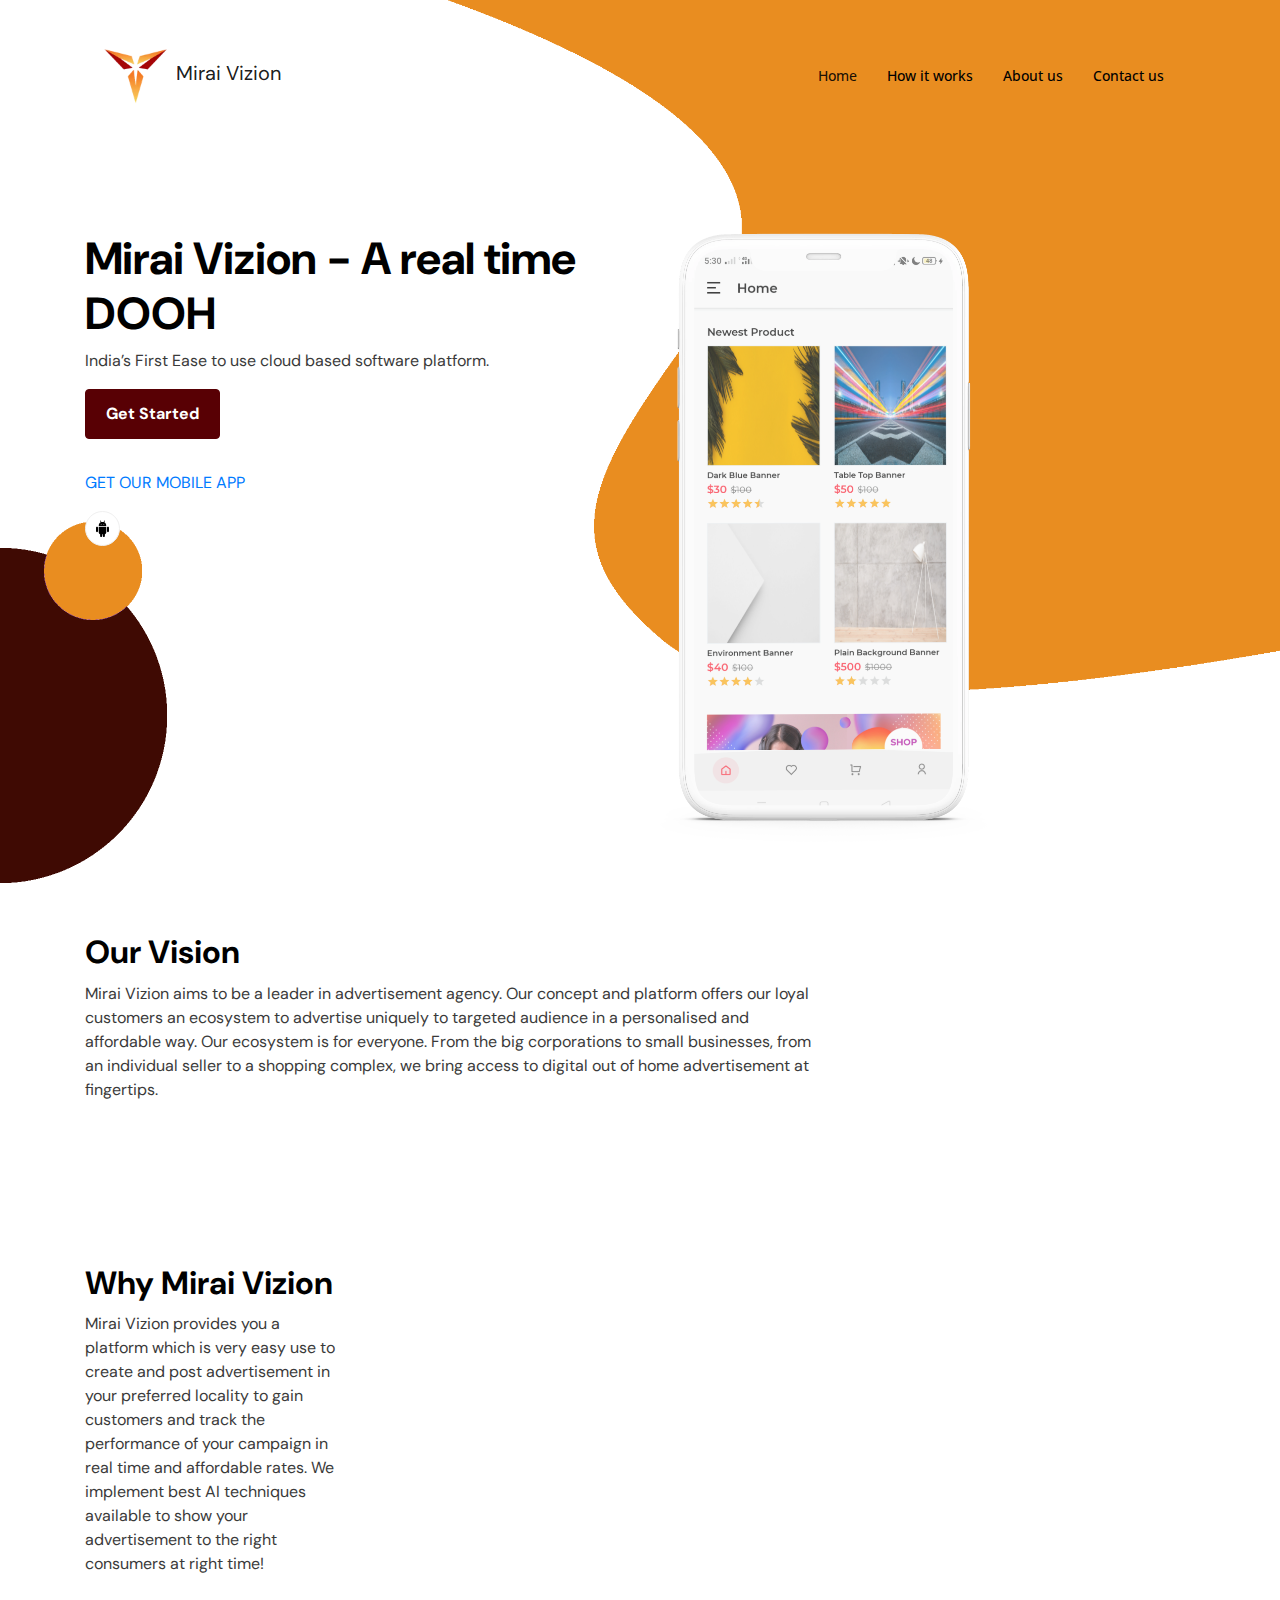
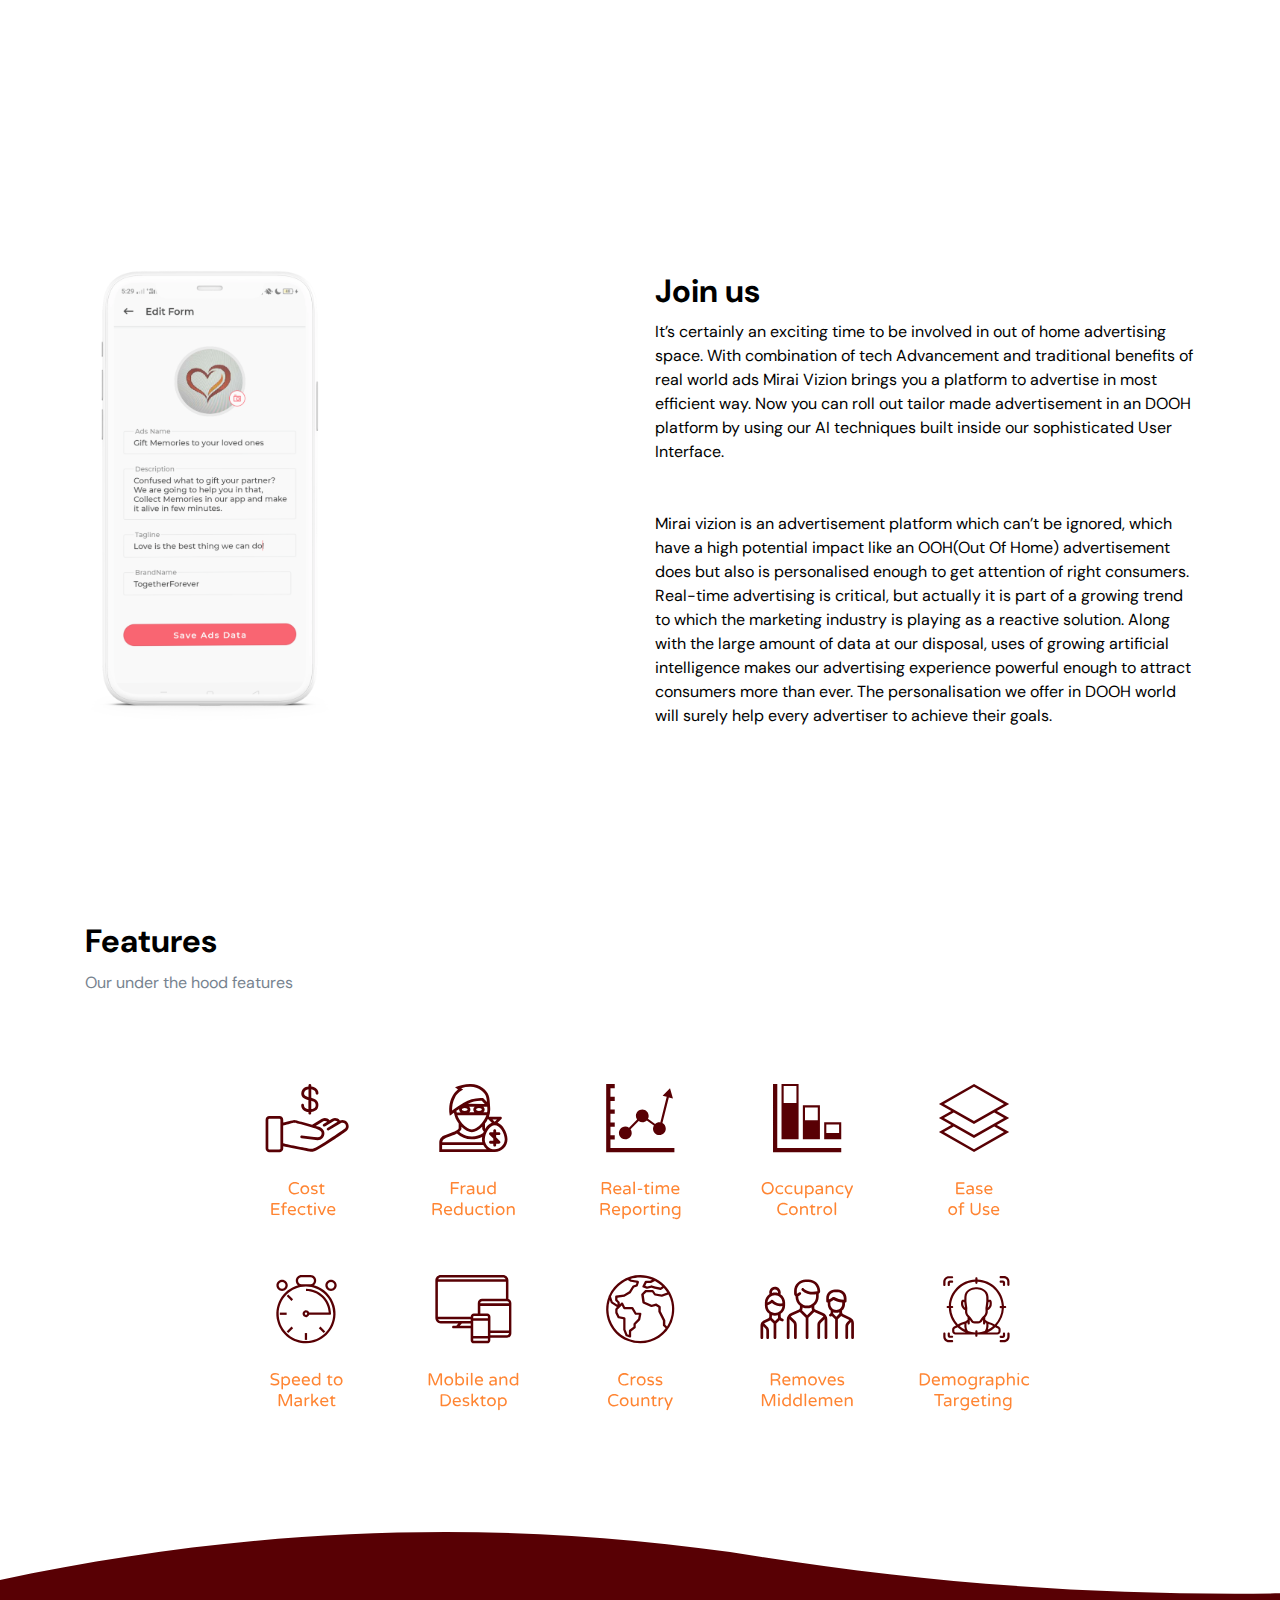
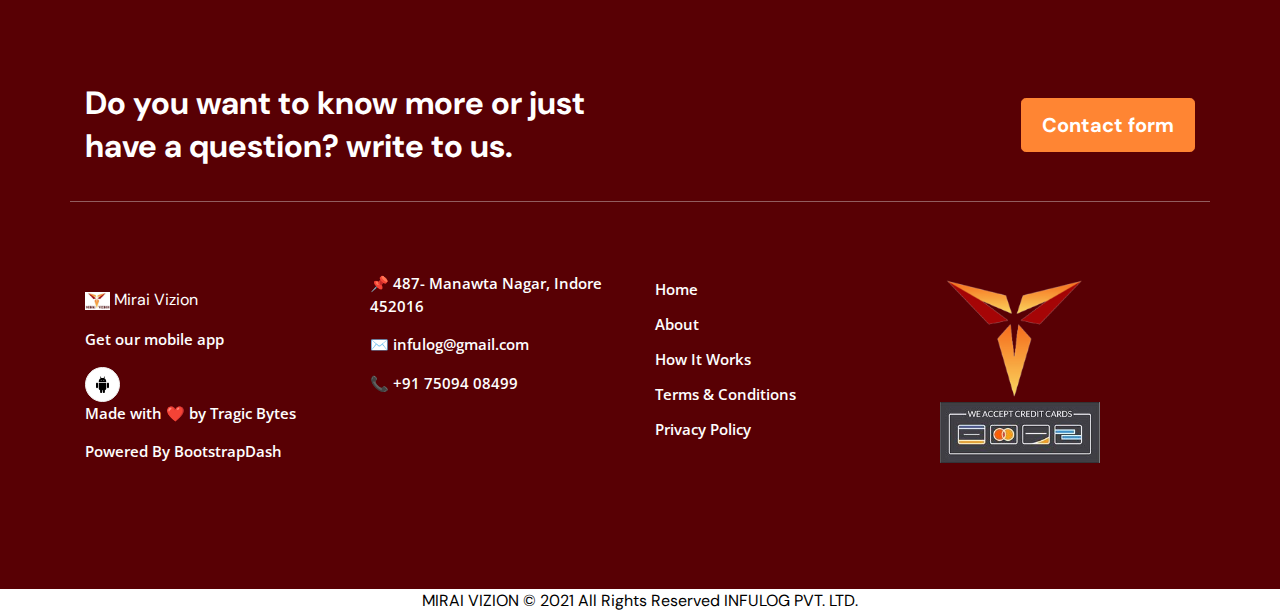
==== index.html @ 824f5f69 "Completed" ====
<!DOCTYPE html>
<html lang="en">

<head>
    <meta charset="UTF-8">
    <meta name="viewport" content="width=device-width, initial-scale=1.0">
    <meta http-equiv="X-UA-Compatible" content="ie=edge">
    <title>Mirai Vizion | Home</title>
    <link rel="stylesheet" href="assets/vendors/fontawesome-free/css/all.min.css">
    <link rel="stylesheet" href="assets/css/style.css">
</head>

<body>
    <header class="foi-header landing-header">
        <div class="container">
            <nav class="navbar navbar-expand-lg navbar-light foi-navbar">
                <a class="navbar-brand" href="index.html">
                    <img src="./assets/images/footer_logo.webp" alt="MV" width="70px" height="auto"> 
                    <span style="font-size: 3 9876uio0987654320px;">  Mirai Vizion</span> 
                </a>
                <button class="navbar-toggler d-lg-none" type="button" data-toggle="collapse" data-target="#collapsibleNavId" aria-controls="collapsibleNavId" aria-expanded="false" aria-label="Toggle navigation">
                    <span class="navbar-toggler-icon"></span>
                </button>
                <div class="collapse navbar-collapse" id="collapsibleNavId">
                    <ul class="navbar-nav mr-auto mt-2 mt-lg-0">
                    </ul>
                    <ul class="navbar-nav mt-2 mt-lg-0">
                        <li class="nav-item active">
                            <a class="nav-link" href="index.html">Home <span class="sr-only">(current)</span></a>
                        </li>
                        <li class="nav-item">
                            <a class="nav-link" href="getting-started.html">How it works</a>
                        </li>
                        <li class="nav-item">
                            <a class="nav-link" href="about.html">About us</a>
                        </li>
                        <li class="nav-item">
                            <a class="nav-link" href="contact.html">Contact us</a>
                        </li>
                    </ul>
                </div>
            </nav>
            <div class="header-content">
                <div class="row">
                    <div class="col-md-6">
                        <h1>Mirai Vizion - A real time DOOH</h1>
                        <p class="text-dark">India’s First Ease to use cloud based software platform.</p>
                        <a href="./getting-started.html"><button class="btn btn-primary mb-4">Get Started</button></a>
                        <div class="my-2">
                            <p class="header-app-download-title"><a href="https://play.google.com/store/apps/details?id=nightowl.developers.midi" target="_blank">GET OUR MOBILE APP</a></p>
                        </div>
                        <div>
                            <!-- <button class="btn btn-app-download mr-2"><img src="assets/images/ios.svg" alt="App store"></button> -->
                            <a href="https://play.google.com/store/apps/details?id=nightowl.developers.midi" target="_blank">
                                <button class="btn btn-app-download"><img src="assets/images/android.svg" alt="play store"></button></a>
                        </div>
                    </div>
                    <div class="col-md-6">
                        <img src="assets/images/smartmockups1.png" alt="app" width="338px" height="auto" class="img-fluid">
                    </div>
                </div>
            </div>
        </div>
    </header>
    <section class="py-5 mb-5">
        <div class="container">
            <div class="row">
                <div class="col-lg-8 mb-8 mb-lg-0">
                    <h2 class="section-title">Our Vision</h2>
                    <p class="text-dark">Mirai Vizion aims to be a leader in advertisement agency. Our concept and platform offers our loyal customers an ecosystem to advertise uniquely to targeted audience in a personalised and affordable way. Our ecosystem is for everyone.
                        From the big corporations to small businesses, from an individual seller to a shopping complex, we bring access to digital out of home advertisement at fingertips.</p>
                </div>

            </div>
        </div>
    </section>
    <section class="py-5 mb-5">
        <div class="container">
            <div class="row">
                <div class="col-lg-3 col-md-3 col-sm-12">
                    <h2 class="section-title">Why Mirai Vizion</h2>
                    <p class="text-dark">Mirai Vizion provides you a platform which is very easy use to create and post advertisement in your preferred locality to gain customers and track the performance of your campaign in real time and affordable rates. We implement best
                        AI techniques available to show your advertisement to the right consumers at right time!</p>
                </div>
                <div class="col-lg-9 col-md-9 col-sm-12">
                    <div class="embed-responsive embed-responsive-16by9">
                        <iframe class="embed-responsive-item" src="https://www.youtube.com/embed/y2KISzwVLr8" title="Mirai Vizion" frameborder="0" allow="accelerometer; autoplay; clipboard-write; encrypted-media; gyroscope; picture-in-picture" allowfullscreen></iframe>
                    </div>
                </div>
            </div>
        </div>
    </section>
    <section class="py-5 mb-5">
        <div class="container">
            <div class="row">
                <div class="col-md-6 mb-5 mb-md-0">
                    <img src="assets/images/smartmockups4.png" alt="special offers" class="img-fluid" width="250px">
                </div>
                <div class="col-md-6">
                    <h2 class="section-title">Join us</h2>
                    <p class="mb-5">It’s certainly an exciting time to be involved in out of home advertising space. With combination of tech Advancement and traditional benefits of real world ads Mirai Vizion brings you a platform to advertise in most efficient way.
                        Now you can roll out tailor made advertisement in an DOOH platform by using our AI techniques built inside our sophisticated User Interface.
                    </p>
                    <p class="mb-5">Mirai vizion is an advertisement platform which can’t be ignored, which have a high potential impact like an OOH(Out Of Home) advertisement does but also is personalised enough to get attention of right consumers. Real-time advertising
                        is critical, but actually it is part of a growing trend to which the marketing industry is playing as a reactive solution. Along with the large amount of data at our disposal, uses of growing artificial intelligence makes our advertising
                        experience powerful enough to attract consumers more than ever. The personalisation we offer in DOOH world will surely help every advertiser to achieve their goals.
                    </p>
                  
                </div>
            </div>

        </div>
    </section>
    <section class="py-5 mb-5">
        <div class="container">
            <h2>Features</h2>
            <p class="text-muted mb-5">Our under the hood features</p>
            <div class="row">
                <div class="col" style="cursor: pointer">
                    <a href="./features.html">
                        <img src="./assets/images/features.svg" alt="MV">
                    </a>
                </div>
            </div>
        </div>
    </section>
  
    
    <footer class="foi-footer text-white">
        <div class="container">
            <div class="row footer-content">
                <div class="col-xl-6 col-lg-7 col-md-8">
                    <h2 class="mb-0">Do you want to know more or just have a question? write to us.</h2>
                </div>
                <div class="col-md-4 col-lg-5 col-xl-6 py-3 py-md-0 d-md-flex align-items-center justify-content-end">
                    <a href="contact.html" class="btn btn-danger btn-lg">Contact form</a>
                </div>
            </div>
            <div class="row footer-widget-area">
                <div class="col-md-3">
                    <div class="py-3">
                        <img src="assets/images/logo.webp" alt="MV" width="25px" height="auto"> Mirai Vizion
                    </div>
                    <p class="font-os font-weight-semibold mb3">Get our mobile app</p>
                    <div>
                        <!-- <button class="btn btn-app-download mr-2"><img src="assets/images/ios.svg" alt="App store"></button> -->
                        <a href="https://play.google.com/store/apps/details?id=nightowl.developers.midi">
                            <button class="btn btn-app-download"><img src="assets/images/android.svg" alt="play store"></button></a>
                    </div>

                    <p>Made with ❤️ by <a href="https://api.whatsapp.com/send?phone=7667653247" target="_blank" rel="noopener noreferrer" class="text-reset">Tragic Bytes</a></p>

                    <p>Powered By <a href="https://www.bootstrapdash.com" target="_blank" rel="noopener noreferrer" class="text-reset">BootstrapDash</a></p>
                </div>
                <div class="col-md-3 mt-3 mt-md-0">
                    <p> 📌 487- Manawta Nagar, Indore 452016</p>
                    <p> ✉️ infulog@gmail.com</p>
                    <p> 📞 +91 75094 08499</p>
                </div>
                <div class="col-md-3 mt-3 mt-md-0">
                    <nav>
                        <ul class="nav flex-column">
                            <li class="nav-item">
                                <a href="index.html" class="nav-link">Home</a>
                            </li>
                            <li class="nav-item">
                                <a href="about.html" class="nav-link">About</a>
                            </li>
                            <li class="nav-item">
                                <a href="getting-started.html" class="nav-link">How It Works</a>
                            </li>
                            <!-- <li class="nav-item">
                                <a href="#!" class="nav-link">Careers <span class="badge badge-pill badge-secondary ml-3">Hiring</span></a>
                            </li> -->
                            <li class="nav-item">
                                <a href="privacy-policy.html" class="nav-link">Terms & Conditions</a>
                            </li>
                            <li class="nav-item">
                                <a href="privacy-policy.html" class="nav-link">Privacy Policy</a>
                            </li>
                        </ul>
                    </nav>
                </div>
                <div class="col-md-3 mt-3 mt-md-0">
                    <div>
                        <img src="assets/images/footer_logo.png" alt="MV" width="150px" height="auto">
                    </div>
                    <div>
                        <img src="assets/images/footer_cards.jpeg" alt="MV" width="160px" height="auto">
                    </div>
                </div>
            </div>

        </div>
    </footer>
    <div class="container">
        <div class="row copyright" style="bottom: 0;">
            <div class="col-12 text-center">MIRAI VIZION © 2021 All Rights Reserved INFULOG PVT. LTD.</div>
        </div>
    </div>
    <script src="assets/vendors/jquery/jquery.min.js"></script>
    <script src="assets/vendors/popper.js/popper.min.js"></script>
    <script src="assets/vendors/bootstrap/dist/js/bootstrap.min.js"></script>
</body>

</html>

</html>
---- assets/css/style.css ----
@import url("https://fonts.googleapis.com/css?family=Open+Sans:400,600,700&display=swap");
@import url("https://fonts.googleapis.com/css?family=DM+Sans:400,700&display=swap");
@import url("https://fonts.googleapis.com/css?family=Rubik&display=swap");

/*!
 * Bootstrap v4.4.1 (https://getbootstrap.com/)
 * Copyright 2011-2019 The Bootstrap Authors
 * Copyright 2011-2019 Twitter, Inc.
 * Licensed under MIT (https://github.com/twbs/bootstrap/blob/master/LICENSE)
 */

:root {
    --blue: #007bff;
    --indigo: #6610f2;
    --purple: #6f42c1;
    --pink: #e83e8c;
    --red: #dc3545;
    --orange: #fd7e14;
    --yellow: #ffc107;
    --green: #28a745;
    --teal: #20c997;
    --cyan: #17a2b8;
    --white: #ffffff;
    --gray: #989898;
    --gray-dark: #343a40;
    --primary: #580004;
    --secondary: #ff8533;
    --success: #34ad80;
    --info: #0684fe;
    --warning: #f7b731;
    --danger: #ff8533;
    --light: #f8f9fa;
    --dark: #3a3a3a;
    --breakpoint-xs: 0;
    --breakpoint-sm: 576px;
    --breakpoint-md: 768px;
    --breakpoint-lg: 992px;
    --breakpoint-xl: 1200px;
    --font-family-sans-serif: -apple-system, BlinkMacSystemFont, "Segoe UI", Roboto, "Helvetica Neue", Arial, "Noto Sans", sans-serif, "Apple Color Emoji", "Segoe UI Emoji", "Segoe UI Symbol", "Noto Color Emoji";
    --font-family-monospace: SFMono-Regular, Menlo, Monaco, Consolas, "Liberation Mono", "Courier New", monospace;
}

*,
*::before,
*::after {
    box-sizing: border-box;
}

html {
    font-family: sans-serif;
    line-height: 1.15;
    -webkit-text-size-adjust: 100%;
    -webkit-tap-highlight-color: rgba(0, 0, 0, 0);
}

article,
aside,
figcaption,
figure,
footer,
header,
hgroup,
main,
nav,
section {
    display: block;
}

body {
    margin: 0;
    font-family: "DM Sans";
    font-size: 1rem;
    font-weight: 400;
    line-height: 1.5;
    color: #000000;
    text-align: left;
    background-color: #ffffff;
}

[tabindex="-1"]:focus:not(:focus-visible) {
    outline: 0 !important;
}

hr {
    box-sizing: content-box;
    height: 0;
    overflow: visible;
}

h1,
h2,
h3,
h4,
h5,
h6 {
    margin-top: 0;
    margin-bottom: 0.5rem;
}

p {
    margin-top: 0;
    margin-bottom: 1rem;
}

abbr[title],
abbr[data-original-title] {
    text-decoration: underline;
    -webkit-text-decoration: underline dotted;
    text-decoration: underline dotted;
    cursor: help;
    border-bottom: 0;
    -webkit-text-decoration-skip-ink: none;
    text-decoration-skip-ink: none;
}

address {
    margin-bottom: 1rem;
    font-style: normal;
    line-height: inherit;
}

ol,
ul,
dl {
    margin-top: 0;
    margin-bottom: 1rem;
}

ol ol,
ul ul,
ol ul,
ul ol {
    margin-bottom: 0;
}

dt {
    font-weight: 700;
}

dd {
    margin-bottom: .5rem;
    margin-left: 0;
}

blockquote {
    margin: 0 0 1rem;
}

b,
strong {
    font-weight: bolder;
}

small {
    font-size: 80%;
}

sub,
sup {
    position: relative;
    font-size: 75%;
    line-height: 0;
    vertical-align: baseline;
}

sub {
    bottom: -.25em;
}

sup {
    top: -.5em;
}

a {
    color: #007bff;
    text-decoration: none;
    background-color: transparent;
}

a:hover {
    color: #0056b3;
    text-decoration: underline;
}

a:not([href]) {
    color: inherit;
    text-decoration: none;
}

a:not([href]):hover {
    color: inherit;
    text-decoration: none;
}

pre,
code,
kbd,
samp {
    font-family: SFMono-Regular, Menlo, Monaco, Consolas, "Liberation Mono", "Courier New", monospace;
    font-size: 1em;
}

pre {
    margin-top: 0;
    margin-bottom: 1rem;
    overflow: auto;
}

figure {
    margin: 0 0 1rem;
}

img {
    vertical-align: middle;
    border-style: none;
}

svg {
    overflow: hidden;
    vertical-align: middle;
}

table {
    border-collapse: collapse;
}

caption {
    padding-top: 0.75rem;
    padding-bottom: 0.75rem;
    color: #6c757d;
    text-align: left;
    caption-side: bottom;
}

th {
    text-align: inherit;
}

label {
    display: inline-block;
    margin-bottom: 0.5rem;
}

button {
    border-radius: 0;
}

button:focus {
    outline: 1px dotted;
    outline: 5px auto -webkit-focus-ring-color;
}

input,
button,
select,
optgroup,
textarea {
    margin: 0;
    font-family: inherit;
    font-size: inherit;
    line-height: inherit;
}

button,
input {
    overflow: visible;
}

button,
select {
    text-transform: none;
}

select {
    word-wrap: normal;
}

button,
[type="button"],
[type="reset"],
[type="submit"] {
    -webkit-appearance: button;
}

button:not(:disabled),
[type="button"]:not(:disabled),
[type="reset"]:not(:disabled),
[type="submit"]:not(:disabled) {
    cursor: pointer;
}

button::-moz-focus-inner,
[type="button"]::-moz-focus-inner,
[type="reset"]::-moz-focus-inner,
[type="submit"]::-moz-focus-inner {
    padding: 0;
    border-style: none;
}

input[type="radio"],
input[type="checkbox"] {
    box-sizing: border-box;
    padding: 0;
}

input[type="date"],
input[type="time"],
input[type="datetime-local"],
input[type="month"] {
    -webkit-appearance: listbox;
}

textarea {
    overflow: auto;
    resize: vertical;
}

fieldset {
    min-width: 0;
    padding: 0;
    margin: 0;
    border: 0;
}

legend {
    display: block;
    width: 100%;
    max-width: 100%;
    padding: 0;
    margin-bottom: .5rem;
    font-size: 1.5rem;
    line-height: inherit;
    color: inherit;
    white-space: normal;
}

progress {
    vertical-align: baseline;
}

[type="number"]::-webkit-inner-spin-button,
[type="number"]::-webkit-outer-spin-button {
    height: auto;
}

[type="search"] {
    outline-offset: -2px;
    -webkit-appearance: none;
}

[type="search"]::-webkit-search-decoration {
    -webkit-appearance: none;
}

::-webkit-file-upload-button {
    font: inherit;
    -webkit-appearance: button;
}

output {
    display: inline-block;
}

summary {
    display: list-item;
    cursor: pointer;
}

template {
    display: none;
}

[hidden] {
    display: none !important;
}

h1,
h2,
h3,
h4,
h5,
h6,
.h1,
.h2,
.h3,
.h4,
.h5,
.h6 {
    margin-bottom: 0.5rem;
    font-weight: 700;
    line-height: 1.5;
}

h1,
.h1 {
    font-size: 2.5rem;
}

h2,
.h2 {
    font-size: 2rem;
}

h3,
.h3 {
    font-size: 1.75rem;
}

h4,
.h4 {
    font-size: 1.5rem;
}

h5,
.h5 {
    font-size: 1.25rem;
}

h6,
.h6 {
    font-size: 1rem;
}

.lead {
    font-size: 1.25rem;
    font-weight: 300;
}

.display-1 {
    font-size: 6rem;
    font-weight: 300;
    line-height: 1.2;
}

.display-2 {
    font-size: 5.5rem;
    font-weight: 300;
    line-height: 1.2;
}

.display-3 {
    font-size: 4.5rem;
    font-weight: 300;
    line-height: 1.2;
}

.display-4 {
    font-size: 3.5rem;
    font-weight: 300;
    line-height: 1.2;
}

hr {
    margin-top: 1rem;
    margin-bottom: 1rem;
    border: 0;
    border-top: 1px solid rgba(0, 0, 0, 0.1);
}

small,
.small {
    font-size: 80%;
    font-weight: 400;
}

mark,
.mark {
    padding: 0.2em;
    background-color: #fcf8e3;
}

.list-unstyled {
    padding-left: 0;
    list-style: none;
}

.list-inline {
    padding-left: 0;
    list-style: none;
}

.list-inline-item {
    display: inline-block;
}

.list-inline-item:not(:last-child) {
    margin-right: 0.5rem;
}

.initialism {
    font-size: 90%;
    text-transform: uppercase;
}

.blockquote {
    margin-bottom: 1rem;
    font-size: 1.25rem;
}

.blockquote-footer {
    display: block;
    font-size: 80%;
    color: #6c757d;
}

.blockquote-footer::before {
    content: "\2014\00A0";
}

.img-fluid {
    max-width: 100%;
    height: auto;
}

.img-thumbnail {
    padding: 0.25rem;
    background-color: #fff;
    border: 1px solid #dee2e6;
    border-radius: 0.25rem;
    max-width: 100%;
    height: auto;
}

.figure {
    display: inline-block;
}

.figure-img {
    margin-bottom: 0.5rem;
    line-height: 1;
}

.figure-caption {
    font-size: 90%;
    color: #6c757d;
}

code {
    font-size: 87.5%;
    color: #e83e8c;
    word-wrap: break-word;
}

a>code {
    color: inherit;
}

kbd {
    padding: 0.2rem 0.4rem;
    font-size: 87.5%;
    color: #fff;
    background-color: #212529;
    border-radius: 0.2rem;
}

kbd kbd {
    padding: 0;
    font-size: 100%;
    font-weight: 700;
}

pre {
    display: block;
    font-size: 87.5%;
    color: #212529;
}

pre code {
    font-size: inherit;
    color: inherit;
    word-break: normal;
}

.pre-scrollable {
    max-height: 340px;
    overflow-y: scroll;
}

.container {
    width: 100%;
    padding-right: 15px;
    padding-left: 15px;
    margin-right: auto;
    margin-left: auto;
}

@media (min-width: 576px) {
    .container {
        max-width: 540px;
    }
}

@media (min-width: 768px) {
    .container {
        max-width: 720px;
    }
}

@media (min-width: 992px) {
    .container {
        max-width: 960px;
    }
}

@media (min-width: 1200px) {
    .container {
        max-width: 1140px;
    }
}

.container-fluid,
.container-sm,
.container-md,
.container-lg,
.container-xl {
    width: 100%;
    padding-right: 15px;
    padding-left: 15px;
    margin-right: auto;
    margin-left: auto;
}

@media (min-width: 576px) {
    .container,
    .container-sm {
        max-width: 540px;
    }
}

@media (min-width: 768px) {
    .container,
    .container-sm,
    .container-md {
        max-width: 720px;
    }
}

@media (min-width: 992px) {
    .container,
    .container-sm,
    .container-md,
    .container-lg {
        max-width: 960px;
    }
}

@media (min-width: 1200px) {
    .container,
    .container-sm,
    .container-md,
    .container-lg,
    .container-xl {
        max-width: 1140px;
    }
}

.row {
    display: flex;
    flex-wrap: wrap;
    margin-right: -15px;
    margin-left: -15px;
}

.no-gutters {
    margin-right: 0;
    margin-left: 0;
}

.no-gutters>.col,
.no-gutters>[class*="col-"] {
    padding-right: 0;
    padding-left: 0;
}

.col-1,
.col-2,
.col-3,
.col-4,
.col-5,
.col-6,
.col-7,
.col-8,
.col-9,
.col-10,
.col-11,
.col-12,
.col,
.col-auto,
.col-sm-1,
.col-sm-2,
.col-sm-3,
.col-sm-4,
.col-sm-5,
.col-sm-6,
.col-sm-7,
.col-sm-8,
.col-sm-9,
.col-sm-10,
.col-sm-11,
.col-sm-12,
.col-sm,
.col-sm-auto,
.col-md-1,
.col-md-2,
.col-md-3,
.col-md-4,
.col-md-5,
.col-md-6,
.col-md-7,
.col-md-8,
.col-md-9,
.col-md-10,
.col-md-11,
.col-md-12,
.col-md,
.col-md-auto,
.col-lg-1,
.col-lg-2,
.col-lg-3,
.col-lg-4,
.col-lg-5,
.col-lg-6,
.col-lg-7,
.col-lg-8,
.col-lg-9,
.col-lg-10,
.col-lg-11,
.col-lg-12,
.col-lg,
.col-lg-auto,
.col-xl-1,
.col-xl-2,
.col-xl-3,
.col-xl-4,
.col-xl-5,
.col-xl-6,
.col-xl-7,
.col-xl-8,
.col-xl-9,
.col-xl-10,
.col-xl-11,
.col-xl-12,
.col-xl,
.col-xl-auto {
    position: relative;
    width: 100%;
    padding-right: 15px;
    padding-left: 15px;
}

.col {
    flex-basis: 0;
    flex-grow: 1;
    max-width: 100%;
}

.row-cols-1>* {
    flex: 0 0 100%;
    max-width: 100%;
}

.row-cols-2>* {
    flex: 0 0 50%;
    max-width: 50%;
}

.row-cols-3>* {
    flex: 0 0 33.33333%;
    max-width: 33.33333%;
}

.row-cols-4>* {
    flex: 0 0 25%;
    max-width: 25%;
}

.row-cols-5>* {
    flex: 0 0 20%;
    max-width: 20%;
}

.row-cols-6>* {
    flex: 0 0 16.66667%;
    max-width: 16.66667%;
}

.col-auto {
    flex: 0 0 auto;
    width: auto;
    max-width: 100%;
}

.col-1 {
    flex: 0 0 8.33333%;
    max-width: 8.33333%;
}

.col-2 {
    flex: 0 0 16.66667%;
    max-width: 16.66667%;
}

.col-3 {
    flex: 0 0 25%;
    max-width: 25%;
}

.col-4 {
    flex: 0 0 33.33333%;
    max-width: 33.33333%;
}

.col-5 {
    flex: 0 0 41.66667%;
    max-width: 41.66667%;
}

.col-6 {
    flex: 0 0 50%;
    max-width: 50%;
}

.col-7 {
    flex: 0 0 58.33333%;
    max-width: 58.33333%;
}

.col-8 {
    flex: 0 0 66.66667%;
    max-width: 66.66667%;
}

.col-9 {
    flex: 0 0 75%;
    max-width: 75%;
}

.col-10 {
    flex: 0 0 83.33333%;
    max-width: 83.33333%;
}

.col-11 {
    flex: 0 0 91.66667%;
    max-width: 91.66667%;
}

.col-12 {
    flex: 0 0 100%;
    max-width: 100%;
}

.order-first {
    order: -1;
}

.order-last {
    order: 13;
}

.order-0 {
    order: 0;
}

.order-1 {
    order: 1;
}

.order-2 {
    order: 2;
}

.order-3 {
    order: 3;
}

.order-4 {
    order: 4;
}

.order-5 {
    order: 5;
}

.order-6 {
    order: 6;
}

.order-7 {
    order: 7;
}

.order-8 {
    order: 8;
}

.order-9 {
    order: 9;
}

.order-10 {
    order: 10;
}

.order-11 {
    order: 11;
}

.order-12 {
    order: 12;
}

.offset-1 {
    margin-left: 8.33333%;
}

.offset-2 {
    margin-left: 16.66667%;
}

.offset-3 {
    margin-left: 25%;
}

.offset-4 {
    margin-left: 33.33333%;
}

.offset-5 {
    margin-left: 41.66667%;
}

.offset-6 {
    margin-left: 50%;
}

.offset-7 {
    margin-left: 58.33333%;
}

.offset-8 {
    margin-left: 66.66667%;
}

.offset-9 {
    margin-left: 75%;
}

.offset-10 {
    margin-left: 83.33333%;
}

.offset-11 {
    margin-left: 91.66667%;
}

@media (min-width: 576px) {
    .col-sm {
        flex-basis: 0;
        flex-grow: 1;
        max-width: 100%;
    }
    .row-cols-sm-1>* {
        flex: 0 0 100%;
        max-width: 100%;
    }
    .row-cols-sm-2>* {
        flex: 0 0 50%;
        max-width: 50%;
    }
    .row-cols-sm-3>* {
        flex: 0 0 33.33333%;
        max-width: 33.33333%;
    }
    .row-cols-sm-4>* {
        flex: 0 0 25%;
        max-width: 25%;
    }
    .row-cols-sm-5>* {
        flex: 0 0 20%;
        max-width: 20%;
    }
    .row-cols-sm-6>* {
        flex: 0 0 16.66667%;
        max-width: 16.66667%;
    }
    .col-sm-auto {
        flex: 0 0 auto;
        width: auto;
        max-width: 100%;
    }
    .col-sm-1 {
        flex: 0 0 8.33333%;
        max-width: 8.33333%;
    }
    .col-sm-2 {
        flex: 0 0 16.66667%;
        max-width: 16.66667%;
    }
    .col-sm-3 {
        flex: 0 0 25%;
        max-width: 25%;
    }
    .col-sm-4 {
        flex: 0 0 33.33333%;
        max-width: 33.33333%;
    }
    .col-sm-5 {
        flex: 0 0 41.66667%;
        max-width: 41.66667%;
    }
    .col-sm-6 {
        flex: 0 0 50%;
        max-width: 50%;
    }
    .col-sm-7 {
        flex: 0 0 58.33333%;
        max-width: 58.33333%;
    }
    .col-sm-8 {
        flex: 0 0 66.66667%;
        max-width: 66.66667%;
    }
    .col-sm-9 {
        flex: 0 0 75%;
        max-width: 75%;
    }
    .col-sm-10 {
        flex: 0 0 83.33333%;
        max-width: 83.33333%;
    }
    .col-sm-11 {
        flex: 0 0 91.66667%;
        max-width: 91.66667%;
    }
    .col-sm-12 {
        flex: 0 0 100%;
        max-width: 100%;
    }
    .order-sm-first {
        order: -1;
    }
    .order-sm-last {
        order: 13;
    }
    .order-sm-0 {
        order: 0;
    }
    .order-sm-1 {
        order: 1;
    }
    .order-sm-2 {
        order: 2;
    }
    .order-sm-3 {
        order: 3;
    }
    .order-sm-4 {
        order: 4;
    }
    .order-sm-5 {
        order: 5;
    }
    .order-sm-6 {
        order: 6;
    }
    .order-sm-7 {
        order: 7;
    }
    .order-sm-8 {
        order: 8;
    }
    .order-sm-9 {
        order: 9;
    }
    .order-sm-10 {
        order: 10;
    }
    .order-sm-11 {
        order: 11;
    }
    .order-sm-12 {
        order: 12;
    }
    .offset-sm-0 {
        margin-left: 0;
    }
    .offset-sm-1 {
        margin-left: 8.33333%;
    }
    .offset-sm-2 {
        margin-left: 16.66667%;
    }
    .offset-sm-3 {
        margin-left: 25%;
    }
    .offset-sm-4 {
        margin-left: 33.33333%;
    }
    .offset-sm-5 {
        margin-left: 41.66667%;
    }
    .offset-sm-6 {
        margin-left: 50%;
    }
    .offset-sm-7 {
        margin-left: 58.33333%;
    }
    .offset-sm-8 {
        margin-left: 66.66667%;
    }
    .offset-sm-9 {
        margin-left: 75%;
    }
    .offset-sm-10 {
        margin-left: 83.33333%;
    }
    .offset-sm-11 {
        margin-left: 91.66667%;
    }
}

@media (min-width: 768px) {
    .col-md {
        flex-basis: 0;
        flex-grow: 1;
        max-width: 100%;
    }
    .row-cols-md-1>* {
        flex: 0 0 100%;
        max-width: 100%;
    }
    .row-cols-md-2>* {
        flex: 0 0 50%;
        max-width: 50%;
    }
    .row-cols-md-3>* {
        flex: 0 0 33.33333%;
        max-width: 33.33333%;
    }
    .row-cols-md-4>* {
        flex: 0 0 25%;
        max-width: 25%;
    }
    .row-cols-md-5>* {
        flex: 0 0 20%;
        max-width: 20%;
    }
    .row-cols-md-6>* {
        flex: 0 0 16.66667%;
        max-width: 16.66667%;
    }
    .col-md-auto {
        flex: 0 0 auto;
        width: auto;
        max-width: 100%;
    }
    .col-md-1 {
        flex: 0 0 8.33333%;
        max-width: 8.33333%;
    }
    .col-md-2 {
        flex: 0 0 16.66667%;
        max-width: 16.66667%;
    }
    .col-md-3 {
        flex: 0 0 25%;
        max-width: 25%;
    }
    .col-md-4 {
        flex: 0 0 33.33333%;
        max-width: 33.33333%;
    }
    .col-md-5 {
        flex: 0 0 41.66667%;
        max-width: 41.66667%;
    }
    .col-md-6 {
        flex: 0 0 50%;
        max-width: 50%;
    }
    .col-md-7 {
        flex: 0 0 58.33333%;
        max-width: 58.33333%;
    }
    .col-md-8 {
        flex: 0 0 66.66667%;
        max-width: 66.66667%;
    }
    .col-md-9 {
        flex: 0 0 75%;
        max-width: 75%;
    }
    .col-md-10 {
        flex: 0 0 83.33333%;
        max-width: 83.33333%;
    }
    .col-md-11 {
        flex: 0 0 91.66667%;
        max-width: 91.66667%;
    }
    .col-md-12 {
        flex: 0 0 100%;
        max-width: 100%;
    }
    .order-md-first {
        order: -1;
    }
    .order-md-last {
        order: 13;
    }
    .order-md-0 {
        order: 0;
    }
    .order-md-1 {
        order: 1;
    }
    .order-md-2 {
        order: 2;
    }
    .order-md-3 {
        order: 3;
    }
    .order-md-4 {
        order: 4;
    }
    .order-md-5 {
        order: 5;
    }
    .order-md-6 {
        order: 6;
    }
    .order-md-7 {
        order: 7;
    }
    .order-md-8 {
        order: 8;
    }
    .order-md-9 {
        order: 9;
    }
    .order-md-10 {
        order: 10;
    }
    .order-md-11 {
        order: 11;
    }
    .order-md-12 {
        order: 12;
    }
    .offset-md-0 {
        margin-left: 0;
    }
    .offset-md-1 {
        margin-left: 8.33333%;
    }
    .offset-md-2 {
        margin-left: 16.66667%;
    }
    .offset-md-3 {
        margin-left: 25%;
    }
    .offset-md-4 {
        margin-left: 33.33333%;
    }
    .offset-md-5 {
        margin-left: 41.66667%;
    }
    .offset-md-6 {
        margin-left: 50%;
    }
    .offset-md-7 {
        margin-left: 58.33333%;
    }
    .offset-md-8 {
        margin-left: 66.66667%;
    }
    .offset-md-9 {
        margin-left: 75%;
    }
    .offset-md-10 {
        margin-left: 83.33333%;
    }
    .offset-md-11 {
        margin-left: 91.66667%;
    }
}

@media (min-width: 992px) {
    .col-lg {
        flex-basis: 0;
        flex-grow: 1;
        max-width: 100%;
    }
    .row-cols-lg-1>* {
        flex: 0 0 100%;
        max-width: 100%;
    }
    .row-cols-lg-2>* {
        flex: 0 0 50%;
        max-width: 50%;
    }
    .row-cols-lg-3>* {
        flex: 0 0 33.33333%;
        max-width: 33.33333%;
    }
    .row-cols-lg-4>* {
        flex: 0 0 25%;
        max-width: 25%;
    }
    .row-cols-lg-5>* {
        flex: 0 0 20%;
        max-width: 20%;
    }
    .row-cols-lg-6>* {
        flex: 0 0 16.66667%;
        max-width: 16.66667%;
    }
    .col-lg-auto {
        flex: 0 0 auto;
        width: auto;
        max-width: 100%;
    }
    .col-lg-1 {
        flex: 0 0 8.33333%;
        max-width: 8.33333%;
    }
    .col-lg-2 {
        flex: 0 0 16.66667%;
        max-width: 16.66667%;
    }
    .col-lg-3 {
        flex: 0 0 25%;
        max-width: 25%;
    }
    .col-lg-4 {
        flex: 0 0 33.33333%;
        max-width: 33.33333%;
    }
    .col-lg-5 {
        flex: 0 0 41.66667%;
        max-width: 41.66667%;
    }
    .col-lg-6 {
        flex: 0 0 50%;
        max-width: 50%;
    }
    .col-lg-7 {
        flex: 0 0 58.33333%;
        max-width: 58.33333%;
    }
    .col-lg-8 {
        flex: 0 0 66.66667%;
        max-width: 66.66667%;
    }
    .col-lg-9 {
        flex: 0 0 75%;
        max-width: 75%;
    }
    .col-lg-10 {
        flex: 0 0 83.33333%;
        max-width: 83.33333%;
    }
    .col-lg-11 {
        flex: 0 0 91.66667%;
        max-width: 91.66667%;
    }
    .col-lg-12 {
        flex: 0 0 100%;
        max-width: 100%;
    }
    .order-lg-first {
        order: -1;
    }
    .order-lg-last {
        order: 13;
    }
    .order-lg-0 {
        order: 0;
    }
    .order-lg-1 {
        order: 1;
    }
    .order-lg-2 {
        order: 2;
    }
    .order-lg-3 {
        order: 3;
    }
    .order-lg-4 {
        order: 4;
    }
    .order-lg-5 {
        order: 5;
    }
    .order-lg-6 {
        order: 6;
    }
    .order-lg-7 {
        order: 7;
    }
    .order-lg-8 {
        order: 8;
    }
    .order-lg-9 {
        order: 9;
    }
    .order-lg-10 {
        order: 10;
    }
    .order-lg-11 {
        order: 11;
    }
    .order-lg-12 {
        order: 12;
    }
    .offset-lg-0 {
        margin-left: 0;
    }
    .offset-lg-1 {
        margin-left: 8.33333%;
    }
    .offset-lg-2 {
        margin-left: 16.66667%;
    }
    .offset-lg-3 {
        margin-left: 25%;
    }
    .offset-lg-4 {
        margin-left: 33.33333%;
    }
    .offset-lg-5 {
        margin-left: 41.66667%;
    }
    .offset-lg-6 {
        margin-left: 50%;
    }
    .offset-lg-7 {
        margin-left: 58.33333%;
    }
    .offset-lg-8 {
        margin-left: 66.66667%;
    }
    .offset-lg-9 {
        margin-left: 75%;
    }
    .offset-lg-10 {
        margin-left: 83.33333%;
    }
    .offset-lg-11 {
        margin-left: 91.66667%;
    }
}

@media (min-width: 1200px) {
    .col-xl {
        flex-basis: 0;
        flex-grow: 1;
        max-width: 100%;
    }
    .row-cols-xl-1>* {
        flex: 0 0 100%;
        max-width: 100%;
    }
    .row-cols-xl-2>* {
        flex: 0 0 50%;
        max-width: 50%;
    }
    .row-cols-xl-3>* {
        flex: 0 0 33.33333%;
        max-width: 33.33333%;
    }
    .row-cols-xl-4>* {
        flex: 0 0 25%;
        max-width: 25%;
    }
    .row-cols-xl-5>* {
        flex: 0 0 20%;
        max-width: 20%;
    }
    .row-cols-xl-6>* {
        flex: 0 0 16.66667%;
        max-width: 16.66667%;
    }
    .col-xl-auto {
        flex: 0 0 auto;
        width: auto;
        max-width: 100%;
    }
    .col-xl-1 {
        flex: 0 0 8.33333%;
        max-width: 8.33333%;
    }
    .col-xl-2 {
        flex: 0 0 16.66667%;
        max-width: 16.66667%;
    }
    .col-xl-3 {
        flex: 0 0 25%;
        max-width: 25%;
    }
    .col-xl-4 {
        flex: 0 0 33.33333%;
        max-width: 33.33333%;
    }
    .col-xl-5 {
        flex: 0 0 41.66667%;
        max-width: 41.66667%;
    }
    .col-xl-6 {
        flex: 0 0 50%;
        max-width: 50%;
    }
    .col-xl-7 {
        flex: 0 0 58.33333%;
        max-width: 58.33333%;
    }
    .col-xl-8 {
        flex: 0 0 66.66667%;
        max-width: 66.66667%;
    }
    .col-xl-9 {
        flex: 0 0 75%;
        max-width: 75%;
    }
    .col-xl-10 {
        flex: 0 0 83.33333%;
        max-width: 83.33333%;
    }
    .col-xl-11 {
        flex: 0 0 91.66667%;
        max-width: 91.66667%;
    }
    .col-xl-12 {
        flex: 0 0 100%;
        max-width: 100%;
    }
    .order-xl-first {
        order: -1;
    }
    .order-xl-last {
        order: 13;
    }
    .order-xl-0 {
        order: 0;
    }
    .order-xl-1 {
        order: 1;
    }
    .order-xl-2 {
        order: 2;
    }
    .order-xl-3 {
        order: 3;
    }
    .order-xl-4 {
        order: 4;
    }
    .order-xl-5 {
        order: 5;
    }
    .order-xl-6 {
        order: 6;
    }
    .order-xl-7 {
        order: 7;
    }
    .order-xl-8 {
        order: 8;
    }
    .order-xl-9 {
        order: 9;
    }
    .order-xl-10 {
        order: 10;
    }
    .order-xl-11 {
        order: 11;
    }
    .order-xl-12 {
        order: 12;
    }
    .offset-xl-0 {
        margin-left: 0;
    }
    .offset-xl-1 {
        margin-left: 8.33333%;
    }
    .offset-xl-2 {
        margin-left: 16.66667%;
    }
    .offset-xl-3 {
        margin-left: 25%;
    }
    .offset-xl-4 {
        margin-left: 33.33333%;
    }
    .offset-xl-5 {
        margin-left: 41.66667%;
    }
    .offset-xl-6 {
        margin-left: 50%;
    }
    .offset-xl-7 {
        margin-left: 58.33333%;
    }
    .offset-xl-8 {
        margin-left: 66.66667%;
    }
    .offset-xl-9 {
        margin-left: 75%;
    }
    .offset-xl-10 {
        margin-left: 83.33333%;
    }
    .offset-xl-11 {
        margin-left: 91.66667%;
    }
}

.table {
    width: 100%;
    margin-bottom: 1rem;
    color: #212529;
}

.table th,
.table td {
    padding: 0.75rem;
    vertical-align: top;
    border-top: 1px solid #dee2e6;
}

.table thead th {
    vertical-align: bottom;
    border-bottom: 2px solid #dee2e6;
}

.table tbody+tbody {
    border-top: 2px solid #dee2e6;
}

.table-sm th,
.table-sm td {
    padding: 0.3rem;
}

.table-bordered {
    border: 1px solid #dee2e6;
}

.table-bordered th,
.table-bordered td {
    border: 1px solid #dee2e6;
}

.table-bordered thead th,
.table-bordered thead td {
    border-bottom-width: 2px;
}

.table-borderless th,
.table-borderless td,
.table-borderless thead th,
.table-borderless tbody+tbody {
    border: 0;
}

.table-striped tbody tr:nth-of-type(odd) {
    background-color: rgba(0, 0, 0, 0.05);
}

.table-hover tbody tr:hover {
    color: #212529;
    background-color: rgba(0, 0, 0, 0.075);
}

.table-primary,
.table-primary>th,
.table-primary>td {
    background-color: #d3b9e7;
}

.table-primary th,
.table-primary td,
.table-primary thead th,
.table-primary tbody+tbody {
    border-color: #ad7ed2;
}

.table-hover .table-primary:hover {
    background-color: #c7a6e0;
}

.table-hover .table-primary:hover>td,
.table-hover .table-primary:hover>th {
    background-color: #c7a6e0;
}

.table-secondary,
.table-secondary>th,
.table-secondary>td {
    background-color: #fcfcfd;
}

.table-secondary th,
.table-secondary td,
.table-secondary thead th,
.table-secondary tbody+tbody {
    border-color: #fafafb;
}

.table-hover .table-secondary:hover {
    background-color: #ededf3;
}

.table-hover .table-secondary:hover>td,
.table-hover .table-secondary:hover>th {
    background-color: #ededf3;
}

.table-success,
.table-success>th,
.table-success>td {
    background-color: #c6e8db;
}

.table-success th,
.table-success td,
.table-success thead th,
.table-success tbody+tbody {
    border-color: #95d4bd;
}

.table-hover .table-success:hover {
    background-color: #b4e1d0;
}

.table-hover .table-success:hover>td,
.table-hover .table-success:hover>th {
    background-color: #b4e1d0;
}

.table-info,
.table-info>th,
.table-info>td {
    background-color: #b9ddff;
}

.table-info th,
.table-info td,
.table-info thead th,
.table-info tbody+tbody {
    border-color: #7ebffe;
}

.table-hover .table-info:hover {
    background-color: #a0d1ff;
}

.table-hover .table-info:hover>td,
.table-hover .table-info:hover>th {
    background-color: #a0d1ff;
}

.table-warning,
.table-warning>th,
.table-warning>td {
    background-color: #fdebc5;
}

.table-warning th,
.table-warning td,
.table-warning thead th,
.table-warning tbody+tbody {
    border-color: #fbda94;
}

.table-hover .table-warning:hover {
    background-color: #fce3ac;
}

.table-hover .table-warning:hover>td,
.table-hover .table-warning:hover>th {
    background-color: #fce3ac;
}

.table-danger,
.table-danger>th,
.table-danger>td {
    background-color: #ffc9c9;
}

.table-danger th,
.table-danger td,
.table-danger thead th,
.table-danger tbody+tbody {
    border-color: #fe9b9b;
}

.table-hover .table-danger:hover {
    background-color: #ffb0b0;
}

.table-hover .table-danger:hover>td,
.table-hover .table-danger:hover>th {
    background-color: #ffb0b0;
}

.table-light,
.table-light>th,
.table-light>td {
    background-color: #fdfdfe;
}

.table-light th,
.table-light td,
.table-light thead th,
.table-light tbody+tbody {
    border-color: #fbfcfc;
}

.table-hover .table-light:hover {
    background-color: #ececf6;
}

.table-hover .table-light:hover>td,
.table-hover .table-light:hover>th {
    background-color: #ececf6;
}

.table-dark,
.table-dark>th,
.table-dark>td {
    background-color: #c8c8c8;
}

.table-dark th,
.table-dark td,
.table-dark thead th,
.table-dark tbody+tbody {
    border-color: #999999;
}

.table-hover .table-dark:hover {
    background-color: #bbbbbb;
}

.table-hover .table-dark:hover>td,
.table-hover .table-dark:hover>th {
    background-color: #bbbbbb;
}

.table-active,
.table-active>th,
.table-active>td {
    background-color: rgba(0, 0, 0, 0.075);
}

.table-hover .table-active:hover {
    background-color: rgba(0, 0, 0, 0.075);
}

.table-hover .table-active:hover>td,
.table-hover .table-active:hover>th {
    background-color: rgba(0, 0, 0, 0.075);
}

.table .thead-dark th {
    color: #fff;
    background-color: #343a40;
    border-color: #454d55;
}

.table .thead-light th {
    color: #495057;
    background-color: #e9ecef;
    border-color: #dee2e6;
}

.table-dark {
    color: #fff;
    background-color: #343a40;
}

.table-dark th,
.table-dark td,
.table-dark thead th {
    border-color: #454d55;
}

.table-dark.table-bordered {
    border: 0;
}

.table-dark.table-striped tbody tr:nth-of-type(odd) {
    background-color: rgba(255, 255, 255, 0.05);
}

.table-dark.table-hover tbody tr:hover {
    color: #fff;
    background-color: rgba(255, 255, 255, 0.075);
}

@media (max-width: 575.98px) {
    .table-responsive-sm {
        display: block;
        width: 100%;
        overflow-x: auto;
        -webkit-overflow-scrolling: touch;
    }
    .table-responsive-sm>.table-bordered {
        border: 0;
    }
}

@media (max-width: 767.98px) {
    .table-responsive-md {
        display: block;
        width: 100%;
        overflow-x: auto;
        -webkit-overflow-scrolling: touch;
    }
    .table-responsive-md>.table-bordered {
        border: 0;
    }
}

@media (max-width: 991.98px) {
    .table-responsive-lg {
        display: block;
        width: 100%;
        overflow-x: auto;
        -webkit-overflow-scrolling: touch;
    }
    .table-responsive-lg>.table-bordered {
        border: 0;
    }
}

@media (max-width: 1199.98px) {
    .table-responsive-xl {
        display: block;
        width: 100%;
        overflow-x: auto;
        -webkit-overflow-scrolling: touch;
    }
    .table-responsive-xl>.table-bordered {
        border: 0;
    }
}

.table-responsive {
    display: block;
    width: 100%;
    overflow-x: auto;
    -webkit-overflow-scrolling: touch;
}

.table-responsive>.table-bordered {
    border: 0;
}

.form-control {
    display: block;
    width: 100%;
    height: calc(1.33em + 2rem + 2px);
    padding: 1rem 1.062rem;
    font-size: 0.75rem;
    font-weight: 700;
    line-height: 1.33;
    color: #989898;
    background-color: #fff;
    background-clip: padding-box;
    border: 1px solid #d9dfe7;
    border-radius: 0.25rem;
    transition: border-color 0.15s ease-in-out, box-shadow 0.15s ease-in-out;
}

@media (prefers-reduced-motion: reduce) {
    .form-control {
        transition: none;
    }
}

.form-control::-ms-expand {
    background-color: transparent;
    border: 0;
}

.form-control:-moz-focusring {
    color: transparent;
    text-shadow: 0 0 0 #989898;
}

.form-control:focus {
    color: #495057;
    background-color: #fff;
    border-color: #80bdff;
    outline: 0;
    box-shadow: 0 0 0 0.2rem rgba(0, 123, 255, 0.25);
}

.form-control::-webkit-input-placeholder {
    color: #6c757d;
    opacity: 1;
}

.form-control::-moz-placeholder {
    color: #6c757d;
    opacity: 1;
}

.form-control:-ms-input-placeholder {
    color: #6c757d;
    opacity: 1;
}

.form-control::-ms-input-placeholder {
    color: #6c757d;
    opacity: 1;
}

.form-control::placeholder {
    color: #6c757d;
    opacity: 1;
}

.form-control:disabled,
.form-control[readonly] {
    background-color: #f1f1f1;
    opacity: 1;
}

select.form-control:focus::-ms-value {
    color: #989898;
    background-color: #fff;
}

.form-control-file,
.form-control-range {
    display: block;
    width: 100%;
}

.col-form-label {
    padding-top: calc(1rem + 1px);
    padding-bottom: calc(1rem + 1px);
    margin-bottom: 0;
    font-size: inherit;
    line-height: 1.33;
}

.col-form-label-lg {
    padding-top: calc(0.5rem + 1px);
    padding-bottom: calc(0.5rem + 1px);
    font-size: 1.25rem;
    line-height: 1.5;
}

.col-form-label-sm {
    padding-top: calc(0.25rem + 1px);
    padding-bottom: calc(0.25rem + 1px);
    font-size: 0.875rem;
    line-height: 1.5;
}

.form-control-plaintext {
    display: block;
    width: 100%;
    padding: 1rem 0;
    margin-bottom: 0;
    font-size: 0.75rem;
    line-height: 1.33;
    color: #212529;
    background-color: transparent;
    border: solid transparent;
    border-width: 1px 0;
}

.form-control-plaintext.form-control-sm,
.form-control-plaintext.form-control-lg {
    padding-right: 0;
    padding-left: 0;
}

.form-control-sm {
    height: calc(1.5em + 0.5rem + 2px);
    padding: 0.25rem 0.5rem;
    font-size: 0.875rem;
    line-height: 1.5;
    border-radius: 0.2rem;
}

.form-control-lg {
    height: calc(1.5em + 1rem + 2px);
    padding: 0.5rem 1rem;
    font-size: 1.25rem;
    line-height: 1.5;
    border-radius: 0.3rem;
}

select.form-control[size],
select.form-control[multiple] {
    height: auto;
}

textarea.form-control {
    height: auto;
}

.form-group {
    margin-bottom: 1rem;
}

.form-text {
    display: block;
    margin-top: 0.25rem;
}

.form-row {
    display: flex;
    flex-wrap: wrap;
    margin-right: -5px;
    margin-left: -5px;
}

.form-row>.col,
.form-row>[class*="col-"] {
    padding-right: 5px;
    padding-left: 5px;
}

.form-check {
    position: relative;
    display: block;
    padding-left: 1.25rem;
}

.form-check-input {
    position: absolute;
    margin-top: 0.3rem;
    margin-left: -1.25rem;
}

.form-check-input[disabled]~.form-check-label,
.form-check-input:disabled~.form-check-label {
    color: #77838f;
}

.form-check-label {
    margin-bottom: 0;
}

.form-check-inline {
    display: inline-flex;
    align-items: center;
    padding-left: 0;
    margin-right: 0.75rem;
}

.form-check-inline .form-check-input {
    position: static;
    margin-top: 0;
    margin-right: 0.3125rem;
    margin-left: 0;
}

.valid-feedback {
    display: none;
    width: 100%;
    margin-top: 0.25rem;
    font-size: 80%;
    color: #28a745;
}

.valid-tooltip {
    position: absolute;
    top: 100%;
    z-index: 5;
    display: none;
    max-width: 100%;
    padding: 0.25rem 0.5rem;
    margin-top: .1rem;
    font-size: 0.875rem;
    line-height: 1.5;
    color: #ffffff;
    background-color: rgba(40, 167, 69, 0.9);
    border-radius: 0.25rem;
}

.was-validated :valid~.valid-feedback,
.was-validated :valid~.valid-tooltip,
.is-valid~.valid-feedback,
.is-valid~.valid-tooltip {
    display: block;
}

.was-validated .form-control:valid,
.form-control.is-valid {
    border-color: #28a745;
    padding-right: calc(1.5em + 0.75rem);
    background-image: url("data:image/svg+xml,%3csvg xmlns='http://www.w3.org/2000/svg' width='8' height='8' viewBox='0 0 8 8'%3e%3cpath fill='%2328a745' d='M2.3 6.73L.6 4.53c-.4-1.04.46-1.4 1.1-.8l1.1 1.4 3.4-3.8c.6-.63 1.6-.27 1.2.7l-4 4.6c-.43.5-.8.4-1.1.1z'/%3e%3c/svg%3e");
    background-repeat: no-repeat;
    background-position: right calc(0.375em + 0.1875rem) center;
    background-size: calc(0.75em + 0.375rem) calc(0.75em + 0.375rem);
}

.was-validated .form-control:valid:focus,
.form-control.is-valid:focus {
    border-color: #28a745;
    box-shadow: 0 0 0 0.2rem rgba(40, 167, 69, 0.25);
}

.was-validated textarea.form-control:valid,
textarea.form-control.is-valid {
    padding-right: calc(1.5em + 0.75rem);
    background-position: top calc(0.375em + 0.1875rem) right calc(0.375em + 0.1875rem);
}

.was-validated .custom-select:valid,
.custom-select.is-valid {
    border-color: #28a745;
    padding-right: calc(0.75em + 2.3125rem);
    background: url("data:image/svg+xml,%3csvg xmlns='http://www.w3.org/2000/svg' width='4' height='5' viewBox='0 0 4 5'%3e%3cpath fill='%23343a40' d='M2 0L0 2h4zm0 5L0 3h4z'/%3e%3c/svg%3e") no-repeat right 0.75rem center/8px 10px, url("data:image/svg+xml,%3csvg xmlns='http://www.w3.org/2000/svg' width='8' height='8' viewBox='0 0 8 8'%3e%3cpath fill='%2328a745' d='M2.3 6.73L.6 4.53c-.4-1.04.46-1.4 1.1-.8l1.1 1.4 3.4-3.8c.6-.63 1.6-.27 1.2.7l-4 4.6c-.43.5-.8.4-1.1.1z'/%3e%3c/svg%3e") #fff no-repeat center right 1.75rem/calc(0.75em + 0.375rem) calc(0.75em + 0.375rem);
}

.was-validated .custom-select:valid:focus,
.custom-select.is-valid:focus {
    border-color: #28a745;
    box-shadow: 0 0 0 0.2rem rgba(40, 167, 69, 0.25);
}

.was-validated .form-check-input:valid~.form-check-label,
.form-check-input.is-valid~.form-check-label {
    color: #28a745;
}

.was-validated .form-check-input:valid~.valid-feedback,
.was-validated .form-check-input:valid~.valid-tooltip,
.form-check-input.is-valid~.valid-feedback,
.form-check-input.is-valid~.valid-tooltip {
    display: block;
}

.was-validated .custom-control-input:valid~.custom-control-label,
.custom-control-input.is-valid~.custom-control-label {
    color: #28a745;
}

.was-validated .custom-control-input:valid~.custom-control-label::before,
.custom-control-input.is-valid~.custom-control-label::before {
    border-color: #28a745;
}

.was-validated .custom-control-input:valid:checked~.custom-control-label::before,
.custom-control-input.is-valid:checked~.custom-control-label::before {
    border-color: #34ce57;
    background-color: #34ce57;
}

.was-validated .custom-control-input:valid:focus~.custom-control-label::before,
.custom-control-input.is-valid:focus~.custom-control-label::before {
    box-shadow: 0 0 0 0.2rem rgba(40, 167, 69, 0.25);
}

.was-validated .custom-control-input:valid:focus:not(:checked)~.custom-control-label::before,
.custom-control-input.is-valid:focus:not(:checked)~.custom-control-label::before {
    border-color: #28a745;
}

.was-validated .custom-file-input:valid~.custom-file-label,
.custom-file-input.is-valid~.custom-file-label {
    border-color: #28a745;
}

.was-validated .custom-file-input:valid:focus~.custom-file-label,
.custom-file-input.is-valid:focus~.custom-file-label {
    border-color: #28a745;
    box-shadow: 0 0 0 0.2rem rgba(40, 167, 69, 0.25);
}

.invalid-feedback {
    display: none;
    width: 100%;
    margin-top: 0.25rem;
    font-size: 80%;
    color: #dc3545;
}

.invalid-tooltip {
    position: absolute;
    top: 100%;
    z-index: 5;
    display: none;
    max-width: 100%;
    padding: 0.25rem 0.5rem;
    margin-top: .1rem;
    font-size: 0.875rem;
    line-height: 1.5;
    color: #ffffff;
    background-color: rgba(220, 53, 69, 0.9);
    border-radius: 0.25rem;
}

.was-validated :invalid~.invalid-feedback,
.was-validated :invalid~.invalid-tooltip,
.is-invalid~.invalid-feedback,
.is-invalid~.invalid-tooltip {
    display: block;
}

.was-validated .form-control:invalid,
.form-control.is-invalid {
    border-color: #dc3545;
    padding-right: calc(1.5em + 0.75rem);
    background-image: url("data:image/svg+xml,%3csvg xmlns='http://www.w3.org/2000/svg' width='12' height='12' fill='none' stroke='%23dc3545' viewBox='0 0 12 12'%3e%3ccircle cx='6' cy='6' r='4.5'/%3e%3cpath stroke-linejoin='round' d='M5.8 3.6h.4L6 6.5z'/%3e%3ccircle cx='6' cy='8.2' r='.6' fill='%23dc3545' stroke='none'/%3e%3c/svg%3e");
    background-repeat: no-repeat;
    background-position: right calc(0.375em + 0.1875rem) center;
    background-size: calc(0.75em + 0.375rem) calc(0.75em + 0.375rem);
}

.was-validated .form-control:invalid:focus,
.form-control.is-invalid:focus {
    border-color: #dc3545;
    box-shadow: 0 0 0 0.2rem rgba(220, 53, 69, 0.25);
}

.was-validated textarea.form-control:invalid,
textarea.form-control.is-invalid {
    padding-right: calc(1.5em + 0.75rem);
    background-position: top calc(0.375em + 0.1875rem) right calc(0.375em + 0.1875rem);
}

.was-validated .custom-select:invalid,
.custom-select.is-invalid {
    border-color: #dc3545;
    padding-right: calc(0.75em + 2.3125rem);
    background: url("data:image/svg+xml,%3csvg xmlns='http://www.w3.org/2000/svg' width='4' height='5' viewBox='0 0 4 5'%3e%3cpath fill='%23343a40' d='M2 0L0 2h4zm0 5L0 3h4z'/%3e%3c/svg%3e") no-repeat right 0.75rem center/8px 10px, url("data:image/svg+xml,%3csvg xmlns='http://www.w3.org/2000/svg' width='12' height='12' fill='none' stroke='%23dc3545' viewBox='0 0 12 12'%3e%3ccircle cx='6' cy='6' r='4.5'/%3e%3cpath stroke-linejoin='round' d='M5.8 3.6h.4L6 6.5z'/%3e%3ccircle cx='6' cy='8.2' r='.6' fill='%23dc3545' stroke='none'/%3e%3c/svg%3e") #fff no-repeat center right 1.75rem/calc(0.75em + 0.375rem) calc(0.75em + 0.375rem);
}

.was-validated .custom-select:invalid:focus,
.custom-select.is-invalid:focus {
    border-color: #dc3545;
    box-shadow: 0 0 0 0.2rem rgba(220, 53, 69, 0.25);
}

.was-validated .form-check-input:invalid~.form-check-label,
.form-check-input.is-invalid~.form-check-label {
    color: #dc3545;
}

.was-validated .form-check-input:invalid~.invalid-feedback,
.was-validated .form-check-input:invalid~.invalid-tooltip,
.form-check-input.is-invalid~.invalid-feedback,
.form-check-input.is-invalid~.invalid-tooltip {
    display: block;
}

.was-validated .custom-control-input:invalid~.custom-control-label,
.custom-control-input.is-invalid~.custom-control-label {
    color: #dc3545;
}

.was-validated .custom-control-input:invalid~.custom-control-label::before,
.custom-control-input.is-invalid~.custom-control-label::before {
    border-color: #dc3545;
}

.was-validated .custom-control-input:invalid:checked~.custom-control-label::before,
.custom-control-input.is-invalid:checked~.custom-control-label::before {
    border-color: #e4606d;
    background-color: #e4606d;
}

.was-validated .custom-control-input:invalid:focus~.custom-control-label::before,
.custom-control-input.is-invalid:focus~.custom-control-label::before {
    box-shadow: 0 0 0 0.2rem rgba(220, 53, 69, 0.25);
}

.was-validated .custom-control-input:invalid:focus:not(:checked)~.custom-control-label::before,
.custom-control-input.is-invalid:focus:not(:checked)~.custom-control-label::before {
    border-color: #dc3545;
}

.was-validated .custom-file-input:invalid~.custom-file-label,
.custom-file-input.is-invalid~.custom-file-label {
    border-color: #dc3545;
}

.was-validated .custom-file-input:invalid:focus~.custom-file-label,
.custom-file-input.is-invalid:focus~.custom-file-label {
    border-color: #dc3545;
    box-shadow: 0 0 0 0.2rem rgba(220, 53, 69, 0.25);
}

.form-inline {
    display: flex;
    flex-flow: row wrap;
    align-items: center;
}

.form-inline .form-check {
    width: 100%;
}

@media (min-width: 576px) {
    .form-inline label {
        display: flex;
        align-items: center;
        justify-content: center;
        margin-bottom: 0;
    }
    .form-inline .form-group {
        display: flex;
        flex: 0 0 auto;
        flex-flow: row wrap;
        align-items: center;
        margin-bottom: 0;
    }
    .form-inline .form-control {
        display: inline-block;
        width: auto;
        vertical-align: middle;
    }
    .form-inline .form-control-plaintext {
        display: inline-block;
    }
    .form-inline .input-group,
    .form-inline .custom-select {
        width: auto;
    }
    .form-inline .form-check {
        display: flex;
        align-items: center;
        justify-content: center;
        width: auto;
        padding-left: 0;
    }
    .form-inline .form-check-input {
        position: relative;
        flex-shrink: 0;
        margin-top: 0;
        margin-right: 0.25rem;
        margin-left: 0;
    }
    .form-inline .custom-control {
        align-items: center;
        justify-content: center;
    }
    .form-inline .custom-control-label {
        margin-bottom: 0;
    }
}

.btn {
    display: inline-block;
    font-weight: 400;
    color: #000000;
    text-align: center;
    vertical-align: middle;
    cursor: pointer;
    -webkit-user-select: none;
    -moz-user-select: none;
    -ms-user-select: none;
    user-select: none;
    background-color: transparent;
    border: 1px solid transparent;
    padding: 0.375rem 0.75rem;
    font-size: 1rem;
    line-height: 1.5;
    border-radius: 0.25rem;
    transition: color 0.15s ease-in-out, background-color 0.15s ease-in-out, border-color 0.15s ease-in-out, box-shadow 0.15s ease-in-out;
}

@media (prefers-reduced-motion: reduce) {
    .btn {
        transition: none;
    }
}

.btn:hover {
    color: #000000;
    text-decoration: none;
}

.btn:focus,
.btn.focus {
    outline: 0;
    box-shadow: 0 0 0 0.2rem rgba(0, 123, 255, 0.25);
}

.btn.disabled,
.btn:disabled {
    opacity: 0.65;
}

a.btn.disabled,
fieldset:disabled a.btn {
    pointer-events: none;
}

.btn-primary {
    color: #ffffff;
    background-color: #580004;
    border-color: #580004;
}

.btn-primary:hover {
    color: #ffffff;
    background-color: #4c0583;
    border-color: #450477;
}

.btn-primary:focus,
.btn-primary.focus {
    color: #ffffff;
    background-color: #4c0583;
    border-color: #450477;
    box-shadow: 0 0 0 0.2rem rgba(122, 43, 181, 0.5);
}

.btn-primary.disabled,
.btn-primary:disabled {
    color: #ffffff;
    background-color: #580004;
    border-color: #580004;
}

.btn-primary:not(:disabled):not(.disabled):active,
.btn-primary:not(:disabled):not(.disabled).active,
.show>.btn-primary.dropdown-toggle {
    color: #ffffff;
    background-color: #450477;
    border-color: #3e046a;
}

.btn-primary:not(:disabled):not(.disabled):active:focus,
.btn-primary:not(:disabled):not(.disabled).active:focus,
.show>.btn-primary.dropdown-toggle:focus {
    box-shadow: 0 0 0 0.2rem rgba(122, 43, 181, 0.5);
}

.btn-secondary {
    color: #000000;
    background-color: #f5f6f8;
    border-color: #f5f6f8;
}

.btn-secondary:hover {
    color: #000000;
    background-color: #dfe2e8;
    border-color: #d7dbe3;
}

.btn-secondary:focus,
.btn-secondary.focus {
    color: #000000;
    background-color: #dfe2e8;
    border-color: #d7dbe3;
    box-shadow: 0 0 0 0.2rem rgba(208, 209, 211, 0.5);
}

.btn-secondary.disabled,
.btn-secondary:disabled {
    color: #000000;
    background-color: #f5f6f8;
    border-color: #f5f6f8;
}

.btn-secondary:not(:disabled):not(.disabled):active,
.btn-secondary:not(:disabled):not(.disabled).active,
.show>.btn-secondary.dropdown-toggle {
    color: #000000;
    background-color: #d7dbe3;
    border-color: #d0d4de;
}

.btn-secondary:not(:disabled):not(.disabled):active:focus,
.btn-secondary:not(:disabled):not(.disabled).active:focus,
.show>.btn-secondary.dropdown-toggle:focus {
    box-shadow: 0 0 0 0.2rem rgba(208, 209, 211, 0.5);
}

.btn-success {
    color: #ffffff;
    background-color: #34ad80;
    border-color: #34ad80;
}

.btn-success:hover {
    color: #ffffff;
    background-color: #2b906a;
    border-color: #288663;
}

.btn-success:focus,
.btn-success.focus {
    color: #ffffff;
    background-color: #2b906a;
    border-color: #288663;
    box-shadow: 0 0 0 0.2rem rgba(82, 185, 147, 0.5);
}

.btn-success.disabled,
.btn-success:disabled {
    color: #ffffff;
    background-color: #34ad80;
    border-color: #34ad80;
}

.btn-success:not(:disabled):not(.disabled):active,
.btn-success:not(:disabled):not(.disabled).active,
.show>.btn-success.dropdown-toggle {
    color: #ffffff;
    background-color: #288663;
    border-color: #257c5c;
}

.btn-success:not(:disabled):not(.disabled):active:focus,
.btn-success:not(:disabled):not(.disabled).active:focus,
.show>.btn-success.dropdown-toggle:focus {
    box-shadow: 0 0 0 0.2rem rgba(82, 185, 147, 0.5);
}

.btn-info {
    color: #ffffff;
    background-color: #0684fe;
    border-color: #0684fe;
}

.btn-info:hover {
    color: #ffffff;
    background-color: #0171dd;
    border-color: #016ad0;
}

.btn-info:focus,
.btn-info.focus {
    color: #ffffff;
    background-color: #0171dd;
    border-color: #016ad0;
    box-shadow: 0 0 0 0.2rem rgba(43, 150, 254, 0.5);
}

.btn-info.disabled,
.btn-info:disabled {
    color: #ffffff;
    background-color: #0684fe;
    border-color: #0684fe;
}

.btn-info:not(:disabled):not(.disabled):active,
.btn-info:not(:disabled):not(.disabled).active,
.show>.btn-info.dropdown-toggle {
    color: #ffffff;
    background-color: #016ad0;
    border-color: #0164c3;
}

.btn-info:not(:disabled):not(.disabled):active:focus,
.btn-info:not(:disabled):not(.disabled).active:focus,
.show>.btn-info.dropdown-toggle:focus {
    box-shadow: 0 0 0 0.2rem rgba(43, 150, 254, 0.5);
}

.btn-warning {
    color: #000000;
    background-color: #f7b731;
    border-color: #f7b731;
}

.btn-warning:hover {
    color: #000000;
    background-color: #f6aa0c;
    border-color: #eca309;
}

.btn-warning:focus,
.btn-warning.focus {
    color: #000000;
    background-color: #f6aa0c;
    border-color: #eca309;
    box-shadow: 0 0 0 0.2rem rgba(210, 156, 42, 0.5);
}

.btn-warning.disabled,
.btn-warning:disabled {
    color: #000000;
    background-color: #f7b731;
    border-color: #f7b731;
}

.btn-warning:not(:disabled):not(.disabled):active,
.btn-warning:not(:disabled):not(.disabled).active,
.show>.btn-warning.dropdown-toggle {
    color: #000000;
    background-color: #eca309;
    border-color: #e09a09;
}

.btn-warning:not(:disabled):not(.disabled):active:focus,
.btn-warning:not(:disabled):not(.disabled).active:focus,
.show>.btn-warning.dropdown-toggle:focus {
    box-shadow: 0 0 0 0.2rem rgba(210, 156, 42, 0.5);
}

.btn-danger {
    color: #ffffff;
    background-color: #ff8533;
    border-color: #ff8533;
}

.btn-danger:hover {
    color: #ffffff;
    background-color: #fe1918;
    border-color: #fe0d0b;
}

.btn-danger:focus,
.btn-danger.focus {
    color: #ffffff;
    background-color: #fe1918;
    border-color: #fe0d0b;
    box-shadow: 0 0 0 0.2rem rgba(254, 92, 91, 0.5);
}

.btn-danger.disabled,
.btn-danger:disabled {
    color: #ffffff;
    background-color: #ff8533;
    border-color: #ff8533;
}

.btn-danger:not(:disabled):not(.disabled):active,
.btn-danger:not(:disabled):not(.disabled).active,
.show>.btn-danger.dropdown-toggle {
    color: #ffffff;
    background-color: #fe0d0b;
    border-color: #fb0301;
}

.btn-danger:not(:disabled):not(.disabled):active:focus,
.btn-danger:not(:disabled):not(.disabled).active:focus,
.show>.btn-danger.dropdown-toggle:focus {
    box-shadow: 0 0 0 0.2rem rgba(254, 92, 91, 0.5);
}

.btn-light {
    color: #000000;
    background-color: #f8f9fa;
    border-color: #f8f9fa;
}

.btn-light:hover {
    color: #000000;
    background-color: #e2e6ea;
    border-color: #dae0e5;
}

.btn-light:focus,
.btn-light.focus {
    color: #000000;
    background-color: #e2e6ea;
    border-color: #dae0e5;
    box-shadow: 0 0 0 0.2rem rgba(211, 212, 213, 0.5);
}

.btn-light.disabled,
.btn-light:disabled {
    color: #000000;
    background-color: #f8f9fa;
    border-color: #f8f9fa;
}

.btn-light:not(:disabled):not(.disabled):active,
.btn-light:not(:disabled):not(.disabled).active,
.show>.btn-light.dropdown-toggle {
    color: #000000;
    background-color: #dae0e5;
    border-color: #d3d9df;
}

.btn-light:not(:disabled):not(.disabled):active:focus,
.btn-light:not(:disabled):not(.disabled).active:focus,
.show>.btn-light.dropdown-toggle:focus {
    box-shadow: 0 0 0 0.2rem rgba(211, 212, 213, 0.5);
}

.btn-dark {
    color: #ffffff;
    background-color: #3a3a3a;
    border-color: #3a3a3a;
}

.btn-dark:hover {
    color: #ffffff;
    background-color: #272727;
    border-color: #212121;
}

.btn-dark:focus,
.btn-dark.focus {
    color: #ffffff;
    background-color: #272727;
    border-color: #212121;
    box-shadow: 0 0 0 0.2rem rgba(88, 88, 88, 0.5);
}

.btn-dark.disabled,
.btn-dark:disabled {
    color: #ffffff;
    background-color: #3a3a3a;
    border-color: #3a3a3a;
}

.btn-dark:not(:disabled):not(.disabled):active,
.btn-dark:not(:disabled):not(.disabled).active,
.show>.btn-dark.dropdown-toggle {
    color: #ffffff;
    background-color: #212121;
    border-color: #1a1a1a;
}

.btn-dark:not(:disabled):not(.disabled):active:focus,
.btn-dark:not(:disabled):not(.disabled).active:focus,
.show>.btn-dark.dropdown-toggle:focus {
    box-shadow: 0 0 0 0.2rem rgba(88, 88, 88, 0.5);
}

.btn-outline-primary {
    color: #580004;
    border-color: #580004;
}

.btn-outline-primary:hover {
    color: #ffffff;
    background-color: #580004;
    border-color: #580004;
}

.btn-outline-primary:focus,
.btn-outline-primary.focus {
    box-shadow: 0 0 0 0.2rem rgba(98, 6, 168, 0.5);
}

.btn-outline-primary.disabled,
.btn-outline-primary:disabled {
    color: #580004;
    background-color: transparent;
}

.btn-outline-primary:not(:disabled):not(.disabled):active,
.btn-outline-primary:not(:disabled):not(.disabled).active,
.show>.btn-outline-primary.dropdown-toggle {
    color: #ffffff;
    background-color: #580004;
    border-color: #580004;
}

.btn-outline-primary:not(:disabled):not(.disabled):active:focus,
.btn-outline-primary:not(:disabled):not(.disabled).active:focus,
.show>.btn-outline-primary.dropdown-toggle:focus {
    box-shadow: 0 0 0 0.2rem rgba(98, 6, 168, 0.5);
}

.btn-outline-secondary {
    color: #f5f6f8;
    border-color: #f5f6f8;
}

.btn-outline-secondary:hover {
    color: #000000;
    background-color: #f5f6f8;
    border-color: #f5f6f8;
}

.btn-outline-secondary:focus,
.btn-outline-secondary.focus {
    box-shadow: 0 0 0 0.2rem rgba(245, 246, 248, 0.5);
}

.btn-outline-secondary.disabled,
.btn-outline-secondary:disabled {
    color: #f5f6f8;
    background-color: transparent;
}

.btn-outline-secondary:not(:disabled):not(.disabled):active,
.btn-outline-secondary:not(:disabled):not(.disabled).active,
.show>.btn-outline-secondary.dropdown-toggle {
    color: #000000;
    background-color: #f5f6f8;
    border-color: #f5f6f8;
}

.btn-outline-secondary:not(:disabled):not(.disabled):active:focus,
.btn-outline-secondary:not(:disabled):not(.disabled).active:focus,
.show>.btn-outline-secondary.dropdown-toggle:focus {
    box-shadow: 0 0 0 0.2rem rgba(245, 246, 248, 0.5);
}

.btn-outline-success {
    color: #34ad80;
    border-color: #34ad80;
}

.btn-outline-success:hover {
    color: #ffffff;
    background-color: #34ad80;
    border-color: #34ad80;
}

.btn-outline-success:focus,
.btn-outline-success.focus {
    box-shadow: 0 0 0 0.2rem rgba(52, 173, 128, 0.5);
}

.btn-outline-success.disabled,
.btn-outline-success:disabled {
    color: #34ad80;
    background-color: transparent;
}

.btn-outline-success:not(:disabled):not(.disabled):active,
.btn-outline-success:not(:disabled):not(.disabled).active,
.show>.btn-outline-success.dropdown-toggle {
    color: #ffffff;
    background-color: #34ad80;
    border-color: #34ad80;
}

.btn-outline-success:not(:disabled):not(.disabled):active:focus,
.btn-outline-success:not(:disabled):not(.disabled).active:focus,
.show>.btn-outline-success.dropdown-toggle:focus {
    box-shadow: 0 0 0 0.2rem rgba(52, 173, 128, 0.5);
}

.btn-outline-info {
    color: #0684fe;
    border-color: #0684fe;
}

.btn-outline-info:hover {
    color: #ffffff;
    background-color: #0684fe;
    border-color: #0684fe;
}

.btn-outline-info:focus,
.btn-outline-info.focus {
    box-shadow: 0 0 0 0.2rem rgba(6, 132, 254, 0.5);
}

.btn-outline-info.disabled,
.btn-outline-info:disabled {
    color: #0684fe;
    background-color: transparent;
}

.btn-outline-info:not(:disabled):not(.disabled):active,
.btn-outline-info:not(:disabled):not(.disabled).active,
.show>.btn-outline-info.dropdown-toggle {
    color: #ffffff;
    background-color: #0684fe;
    border-color: #0684fe;
}

.btn-outline-info:not(:disabled):not(.disabled):active:focus,
.btn-outline-info:not(:disabled):not(.disabled).active:focus,
.show>.btn-outline-info.dropdown-toggle:focus {
    box-shadow: 0 0 0 0.2rem rgba(6, 132, 254, 0.5);
}

.btn-outline-warning {
    color: #f7b731;
    border-color: #f7b731;
}

.btn-outline-warning:hover {
    color: #000000;
    background-color: #f7b731;
    border-color: #f7b731;
}

.btn-outline-warning:focus,
.btn-outline-warning.focus {
    box-shadow: 0 0 0 0.2rem rgba(247, 183, 49, 0.5);
}

.btn-outline-warning.disabled,
.btn-outline-warning:disabled {
    color: #f7b731;
    background-color: transparent;
}

.btn-outline-warning:not(:disabled):not(.disabled):active,
.btn-outline-warning:not(:disabled):not(.disabled).active,
.show>.btn-outline-warning.dropdown-toggle {
    color: #000000;
    background-color: #f7b731;
    border-color: #f7b731;
}

.btn-outline-warning:not(:disabled):not(.disabled):active:focus,
.btn-outline-warning:not(:disabled):not(.disabled).active:focus,
.show>.btn-outline-warning.dropdown-toggle:focus {
    box-shadow: 0 0 0 0.2rem rgba(247, 183, 49, 0.5);
}

.btn-outline-danger {
    color: #ff8533;
    border-color: #ff8533;
}

.btn-outline-danger:hover {
    color: #ffffff;
    background-color: #ff8533;
    border-color: #ff8533;
}

.btn-outline-danger:focus,
.btn-outline-danger.focus {
    box-shadow: 0 0 0 0.2rem rgba(254, 63, 62, 0.5);
}

.btn-outline-danger.disabled,
.btn-outline-danger:disabled {
    color: #ff8533;
    background-color: transparent;
}

.btn-outline-danger:not(:disabled):not(.disabled):active,
.btn-outline-danger:not(:disabled):not(.disabled).active,
.show>.btn-outline-danger.dropdown-toggle {
    color: #ffffff;
    background-color: #ff8533;
    border-color: #ff8533;
}

.btn-outline-danger:not(:disabled):not(.disabled):active:focus,
.btn-outline-danger:not(:disabled):not(.disabled).active:focus,
.show>.btn-outline-danger.dropdown-toggle:focus {
    box-shadow: 0 0 0 0.2rem rgba(254, 63, 62, 0.5);
}

.btn-outline-light {
    color: #f8f9fa;
    border-color: #f8f9fa;
}

.btn-outline-light:hover {
    color: #000000;
    background-color: #f8f9fa;
    border-color: #f8f9fa;
}

.btn-outline-light:focus,
.btn-outline-light.focus {
    box-shadow: 0 0 0 0.2rem rgba(248, 249, 250, 0.5);
}

.btn-outline-light.disabled,
.btn-outline-light:disabled {
    color: #f8f9fa;
    background-color: transparent;
}

.btn-outline-light:not(:disabled):not(.disabled):active,
.btn-outline-light:not(:disabled):not(.disabled).active,
.show>.btn-outline-light.dropdown-toggle {
    color: #000000;
    background-color: #f8f9fa;
    border-color: #f8f9fa;
}

.btn-outline-light:not(:disabled):not(.disabled):active:focus,
.btn-outline-light:not(:disabled):not(.disabled).active:focus,
.show>.btn-outline-light.dropdown-toggle:focus {
    box-shadow: 0 0 0 0.2rem rgba(248, 249, 250, 0.5);
}

.btn-outline-dark {
    color: #3a3a3a;
    border-color: #3a3a3a;
}

.btn-outline-dark:hover {
    color: #ffffff;
    background-color: #3a3a3a;
    border-color: #3a3a3a;
}

.btn-outline-dark:focus,
.btn-outline-dark.focus {
    box-shadow: 0 0 0 0.2rem rgba(58, 58, 58, 0.5);
}

.btn-outline-dark.disabled,
.btn-outline-dark:disabled {
    color: #3a3a3a;
    background-color: transparent;
}

.btn-outline-dark:not(:disabled):not(.disabled):active,
.btn-outline-dark:not(:disabled):not(.disabled).active,
.show>.btn-outline-dark.dropdown-toggle {
    color: #ffffff;
    background-color: #3a3a3a;
    border-color: #3a3a3a;
}

.btn-outline-dark:not(:disabled):not(.disabled):active:focus,
.btn-outline-dark:not(:disabled):not(.disabled).active:focus,
.show>.btn-outline-dark.dropdown-toggle:focus {
    box-shadow: 0 0 0 0.2rem rgba(58, 58, 58, 0.5);
}

.btn-link {
    font-weight: 400;
    color: #007bff;
    text-decoration: none;
}

.btn-link:hover {
    color: #0056b3;
    text-decoration: underline;
}

.btn-link:focus,
.btn-link.focus {
    text-decoration: underline;
    box-shadow: none;
}

.btn-link:disabled,
.btn-link.disabled {
    color: #6c757d;
    pointer-events: none;
}

.btn-lg,
.btn-group-lg>.btn {
    padding: 0.5rem 1rem;
    font-size: 1.25rem;
    line-height: 1.5;
    border-radius: 0.3rem;
}

.btn-sm,
.btn-group-sm>.btn {
    padding: 0.25rem 0.5rem;
    font-size: 0.875rem;
    line-height: 1.5;
    border-radius: 0.2rem;
}

.btn-block {
    display: block;
    width: 100%;
}

.btn-block+.btn-block {
    margin-top: 0.5rem;
}

input[type="submit"].btn-block,
input[type="reset"].btn-block,
input[type="button"].btn-block {
    width: 100%;
}

.fade {
    transition: opacity 0.15s linear;
}

@media (prefers-reduced-motion: reduce) {
    .fade {
        transition: none;
    }
}

.fade:not(.show) {
    opacity: 0;
}

.collapse:not(.show) {
    display: none;
}

.collapsing {
    position: relative;
    height: 0;
    overflow: hidden;
    transition: height 0.35s ease;
}

@media (prefers-reduced-motion: reduce) {
    .collapsing {
        transition: none;
    }
}

.dropup,
.dropright,
.dropdown,
.dropleft {
    position: relative;
}

.dropdown-toggle {
    white-space: nowrap;
}

.dropdown-menu {
    position: absolute;
    top: 100%;
    left: 0;
    z-index: 1000;
    display: none;
    float: left;
    min-width: 10rem;
    padding: 0.5rem 0;
    margin: 0.125rem 0 0;
    font-size: 1rem;
    color: #212529;
    text-align: left;
    list-style: none;
    background-color: #fff;
    background-clip: padding-box;
    border: 1px solid rgba(0, 0, 0, 0.15);
    border-radius: 0.25rem;
}

.dropdown-menu-left {
    right: auto;
    left: 0;
}

.dropdown-menu-right {
    right: 0;
    left: auto;
}

@media (min-width: 576px) {
    .dropdown-menu-sm-left {
        right: auto;
        left: 0;
    }
    .dropdown-menu-sm-right {
        right: 0;
        left: auto;
    }
}

@media (min-width: 768px) {
    .dropdown-menu-md-left {
        right: auto;
        left: 0;
    }
    .dropdown-menu-md-right {
        right: 0;
        left: auto;
    }
}

@media (min-width: 992px) {
    .dropdown-menu-lg-left {
        right: auto;
        left: 0;
    }
    .dropdown-menu-lg-right {
        right: 0;
        left: auto;
    }
}

@media (min-width: 1200px) {
    .dropdown-menu-xl-left {
        right: auto;
        left: 0;
    }
    .dropdown-menu-xl-right {
        right: 0;
        left: auto;
    }
}

.dropup .dropdown-menu {
    top: auto;
    bottom: 100%;
    margin-top: 0;
    margin-bottom: 0.125rem;
}

.dropright .dropdown-menu {
    top: 0;
    right: auto;
    left: 100%;
    margin-top: 0;
    margin-left: 0.125rem;
}

.dropright .dropdown-toggle::after {
    vertical-align: 0;
}

.dropleft .dropdown-menu {
    top: 0;
    right: 100%;
    left: auto;
    margin-top: 0;
    margin-right: 0.125rem;
}

.dropleft .dropdown-toggle::before {
    vertical-align: 0;
}

.dropdown-menu[x-placement^="top"],
.dropdown-menu[x-placement^="right"],
.dropdown-menu[x-placement^="bottom"],
.dropdown-menu[x-placement^="left"] {
    right: auto;
    bottom: auto;
}

.dropdown-divider {
    height: 0;
    margin: 0.5rem 0;
    overflow: hidden;
    border-top: 1px solid #e9ecef;
}

.dropdown-item {
    display: block;
    width: 100%;
    padding: 0.25rem 1.5rem;
    clear: both;
    font-weight: 400;
    color: #212529;
    text-align: inherit;
    white-space: nowrap;
    background-color: transparent;
    border: 0;
}

.dropdown-item:hover,
.dropdown-item:focus {
    color: #16181b;
    text-decoration: none;
    background-color: #f8f9fa;
}

.dropdown-item.active,
.dropdown-item:active {
    color: #fff;
    text-decoration: none;
    background-color: #007bff;
}

.dropdown-item.disabled,
.dropdown-item:disabled {
    color: #6c757d;
    pointer-events: none;
    background-color: transparent;
}

.dropdown-menu.show {
    display: block;
}

.dropdown-header {
    display: block;
    padding: 0.5rem 1.5rem;
    margin-bottom: 0;
    font-size: 0.875rem;
    color: #6c757d;
    white-space: nowrap;
}

.dropdown-item-text {
    display: block;
    padding: 0.25rem 1.5rem;
    color: #212529;
}

.btn-group,
.btn-group-vertical {
    position: relative;
    display: inline-flex;
    vertical-align: middle;
}

.btn-group>.btn,
.btn-group-vertical>.btn {
    position: relative;
    flex: 1 1 auto;
}

.btn-group>.btn:hover,
.btn-group-vertical>.btn:hover {
    z-index: 1;
}

.btn-group>.btn:focus,
.btn-group>.btn:active,
.btn-group>.btn.active,
.btn-group-vertical>.btn:focus,
.btn-group-vertical>.btn:active,
.btn-group-vertical>.btn.active {
    z-index: 1;
}

.btn-toolbar {
    display: flex;
    flex-wrap: wrap;
    justify-content: flex-start;
}

.btn-toolbar .input-group {
    width: auto;
}

.btn-group>.btn:not(:first-child),
.btn-group>.btn-group:not(:first-child) {
    margin-left: -1px;
}

.btn-group>.btn:not(:last-child):not(.dropdown-toggle),
.btn-group>.btn-group:not(:last-child)>.btn {
    border-top-right-radius: 0;
    border-bottom-right-radius: 0;
}

.btn-group>.btn:not(:first-child),
.btn-group>.btn-group:not(:first-child)>.btn {
    border-top-left-radius: 0;
    border-bottom-left-radius: 0;
}

.dropdown-toggle-split {
    padding-right: 0.5625rem;
    padding-left: 0.5625rem;
}

.dropdown-toggle-split::after,
.dropup .dropdown-toggle-split::after,
.dropright .dropdown-toggle-split::after {
    margin-left: 0;
}

.dropleft .dropdown-toggle-split::before {
    margin-right: 0;
}

.btn-sm+.dropdown-toggle-split,
.btn-group-sm>.btn+.dropdown-toggle-split {
    padding-right: 0.375rem;
    padding-left: 0.375rem;
}

.btn-lg+.dropdown-toggle-split,
.btn-group-lg>.btn+.dropdown-toggle-split {
    padding-right: 0.75rem;
    padding-left: 0.75rem;
}

.btn-group-vertical {
    flex-direction: column;
    align-items: flex-start;
    justify-content: center;
}

.btn-group-vertical>.btn,
.btn-group-vertical>.btn-group {
    width: 100%;
}

.btn-group-vertical>.btn:not(:first-child),
.btn-group-vertical>.btn-group:not(:first-child) {
    margin-top: -1px;
}

.btn-group-vertical>.btn:not(:last-child):not(.dropdown-toggle),
.btn-group-vertical>.btn-group:not(:last-child)>.btn {
    border-bottom-right-radius: 0;
    border-bottom-left-radius: 0;
}

.btn-group-vertical>.btn:not(:first-child),
.btn-group-vertical>.btn-group:not(:first-child)>.btn {
    border-top-left-radius: 0;
    border-top-right-radius: 0;
}

.btn-group-toggle>.btn,
.btn-group-toggle>.btn-group>.btn {
    margin-bottom: 0;
}

.btn-group-toggle>.btn input[type="radio"],
.btn-group-toggle>.btn input[type="checkbox"],
.btn-group-toggle>.btn-group>.btn input[type="radio"],
.btn-group-toggle>.btn-group>.btn input[type="checkbox"] {
    position: absolute;
    clip: rect(0, 0, 0, 0);
    pointer-events: none;
}

.input-group {
    position: relative;
    display: flex;
    flex-wrap: wrap;
    align-items: stretch;
    width: 100%;
}

.input-group>.form-control,
.input-group>.form-control-plaintext,
.input-group>.custom-select,
.input-group>.custom-file {
    position: relative;
    flex: 1 1 0%;
    min-width: 0;
    margin-bottom: 0;
}

.input-group>.form-control+.form-control,
.input-group>.form-control+.custom-select,
.input-group>.form-control+.custom-file,
.input-group>.form-control-plaintext+.form-control,
.input-group>.form-control-plaintext+.custom-select,
.input-group>.form-control-plaintext+.custom-file,
.input-group>.custom-select+.form-control,
.input-group>.custom-select+.custom-select,
.input-group>.custom-select+.custom-file,
.input-group>.custom-file+.form-control,
.input-group>.custom-file+.custom-select,
.input-group>.custom-file+.custom-file {
    margin-left: -1px;
}

.input-group>.form-control:focus,
.input-group>.custom-select:focus,
.input-group>.custom-file .custom-file-input:focus~.custom-file-label {
    z-index: 3;
}

.input-group>.custom-file .custom-file-input:focus {
    z-index: 4;
}

.input-group>.form-control:not(:last-child),
.input-group>.custom-select:not(:last-child) {
    border-top-right-radius: 0;
    border-bottom-right-radius: 0;
}

.input-group>.form-control:not(:first-child),
.input-group>.custom-select:not(:first-child) {
    border-top-left-radius: 0;
    border-bottom-left-radius: 0;
}

.input-group>.custom-file {
    display: flex;
    align-items: center;
}

.input-group>.custom-file:not(:last-child) .custom-file-label,
.input-group>.custom-file:not(:last-child) .custom-file-label::after {
    border-top-right-radius: 0;
    border-bottom-right-radius: 0;
}

.input-group>.custom-file:not(:first-child) .custom-file-label {
    border-top-left-radius: 0;
    border-bottom-left-radius: 0;
}

.input-group-prepend,
.input-group-append {
    display: flex;
}

.input-group-prepend .btn,
.input-group-append .btn {
    position: relative;
    z-index: 2;
}

.input-group-prepend .btn:focus,
.input-group-append .btn:focus {
    z-index: 3;
}

.input-group-prepend .btn+.btn,
.input-group-prepend .btn+.input-group-text,
.input-group-prepend .input-group-text+.input-group-text,
.input-group-prepend .input-group-text+.btn,
.input-group-append .btn+.btn,
.input-group-append .btn+.input-group-text,
.input-group-append .input-group-text+.input-group-text,
.input-group-append .input-group-text+.btn {
    margin-left: -1px;
}

.input-group-prepend {
    margin-right: -1px;
}

.input-group-append {
    margin-left: -1px;
}

.input-group-text {
    display: flex;
    align-items: center;
    padding: 1rem 1.062rem;
    margin-bottom: 0;
    font-size: 0.75rem;
    font-weight: 400;
    line-height: 1.33;
    color: #495057;
    text-align: center;
    white-space: nowrap;
    background-color: #e9ecef;
    border: 1px solid #ced4da;
    border-radius: 0.25rem;
}

.input-group-text input[type="radio"],
.input-group-text input[type="checkbox"] {
    margin-top: 0;
}

.input-group-lg>.form-control:not(textarea),
.input-group-lg>.custom-select {
    height: calc(1.5em + 1rem + 2px);
}

.input-group-lg>.form-control,
.input-group-lg>.custom-select,
.input-group-lg>.input-group-prepend>.input-group-text,
.input-group-lg>.input-group-append>.input-group-text,
.input-group-lg>.input-group-prepend>.btn,
.input-group-lg>.input-group-append>.btn {
    padding: 0.5rem 1rem;
    font-size: 1.25rem;
    line-height: 1.5;
    border-radius: 0.3rem;
}

.input-group-sm>.form-control:not(textarea),
.input-group-sm>.custom-select {
    height: calc(1.5em + 0.5rem + 2px);
}

.input-group-sm>.form-control,
.input-group-sm>.custom-select,
.input-group-sm>.input-group-prepend>.input-group-text,
.input-group-sm>.input-group-append>.input-group-text,
.input-group-sm>.input-group-prepend>.btn,
.input-group-sm>.input-group-append>.btn {
    padding: 0.25rem 0.5rem;
    font-size: 0.875rem;
    line-height: 1.5;
    border-radius: 0.2rem;
}

.input-group-lg>.custom-select,
.input-group-sm>.custom-select {
    padding-right: 1.75rem;
}

.input-group>.input-group-prepend>.btn,
.input-group>.input-group-prepend>.input-group-text,
.input-group>.input-group-append:not(:last-child)>.btn,
.input-group>.input-group-append:not(:last-child)>.input-group-text,
.input-group>.input-group-append:last-child>.btn:not(:last-child):not(.dropdown-toggle),
.input-group>.input-group-append:last-child>.input-group-text:not(:last-child) {
    border-top-right-radius: 0;
    border-bottom-right-radius: 0;
}

.input-group>.input-group-append>.btn,
.input-group>.input-group-append>.input-group-text,
.input-group>.input-group-prepend:not(:first-child)>.btn,
.input-group>.input-group-prepend:not(:first-child)>.input-group-text,
.input-group>.input-group-prepend:first-child>.btn:not(:first-child),
.input-group>.input-group-prepend:first-child>.input-group-text:not(:first-child) {
    border-top-left-radius: 0;
    border-bottom-left-radius: 0;
}

.custom-control {
    position: relative;
    display: block;
    min-height: 1.5rem;
    padding-left: 1.5rem;
}

.custom-control-inline {
    display: inline-flex;
    margin-right: 1rem;
}

.custom-control-input {
    position: absolute;
    left: 0;
    z-index: -1;
    width: 1rem;
    height: 1.25rem;
    opacity: 0;
}

.custom-control-input:checked~.custom-control-label::before {
    color: #fff;
    border-color: #007bff;
    background-color: #007bff;
}

.custom-control-input:focus~.custom-control-label::before {
    box-shadow: 0 0 0 0.2rem rgba(0, 123, 255, 0.25);
}

.custom-control-input:focus:not(:checked)~.custom-control-label::before {
    border-color: #80bdff;
}

.custom-control-input:not(:disabled):active~.custom-control-label::before {
    color: #fff;
    background-color: #b3d7ff;
    border-color: #b3d7ff;
}

.custom-control-input[disabled]~.custom-control-label,
.custom-control-input:disabled~.custom-control-label {
    color: #6c757d;
}

.custom-control-input[disabled]~.custom-control-label::before,
.custom-control-input:disabled~.custom-control-label::before {
    background-color: #e9ecef;
}

.custom-control-label {
    position: relative;
    margin-bottom: 0;
    vertical-align: top;
}

.custom-control-label::before {
    position: absolute;
    top: 0.25rem;
    left: -1.5rem;
    display: block;
    width: 1rem;
    height: 1rem;
    pointer-events: none;
    content: "";
    background-color: #fff;
    border: #adb5bd solid 1px;
}

.custom-control-label::after {
    position: absolute;
    top: 0.25rem;
    left: -1.5rem;
    display: block;
    width: 1rem;
    height: 1rem;
    content: "";
    background: no-repeat 50% / 50% 50%;
}

.custom-checkbox .custom-control-label::before {
    border-radius: 0.25rem;
}

.custom-checkbox .custom-control-input:checked~.custom-control-label::after {
    background-image: url("data:image/svg+xml,%3csvg xmlns='http://www.w3.org/2000/svg' width='8' height='8' viewBox='0 0 8 8'%3e%3cpath fill='%23fff' d='M6.564.75l-3.59 3.612-1.538-1.55L0 4.26l2.974 2.99L8 2.193z'/%3e%3c/svg%3e");
}

.custom-checkbox .custom-control-input:indeterminate~.custom-control-label::before {
    border-color: #007bff;
    background-color: #007bff;
}

.custom-checkbox .custom-control-input:indeterminate~.custom-control-label::after {
    background-image: url("data:image/svg+xml,%3csvg xmlns='http://www.w3.org/2000/svg' width='4' height='4' viewBox='0 0 4 4'%3e%3cpath stroke='%23fff' d='M0 2h4'/%3e%3c/svg%3e");
}

.custom-checkbox .custom-control-input:disabled:checked~.custom-control-label::before {
    background-color: rgba(0, 123, 255, 0.5);
}

.custom-checkbox .custom-control-input:disabled:indeterminate~.custom-control-label::before {
    background-color: rgba(0, 123, 255, 0.5);
}

.custom-radio .custom-control-label::before {
    border-radius: 50%;
}

.custom-radio .custom-control-input:checked~.custom-control-label::after {
    background-image: url("data:image/svg+xml,%3csvg xmlns='http://www.w3.org/2000/svg' width='12' height='12' viewBox='-4 -4 8 8'%3e%3ccircle r='3' fill='%23fff'/%3e%3c/svg%3e");
}

.custom-radio .custom-control-input:disabled:checked~.custom-control-label::before {
    background-color: rgba(0, 123, 255, 0.5);
}

.custom-switch {
    padding-left: 2.25rem;
}

.custom-switch .custom-control-label::before {
    left: -2.25rem;
    width: 1.75rem;
    pointer-events: all;
    border-radius: 0.5rem;
}

.custom-switch .custom-control-label::after {
    top: calc(0.25rem + 2px);
    left: calc(-2.25rem + 2px);
    width: calc(1rem - 4px);
    height: calc(1rem - 4px);
    background-color: #adb5bd;
    border-radius: 0.5rem;
    transition: transform 0.15s ease-in-out, background-color 0.15s ease-in-out, border-color 0.15s ease-in-out, box-shadow 0.15s ease-in-out;
}

@media (prefers-reduced-motion: reduce) {
    .custom-switch .custom-control-label::after {
        transition: none;
    }
}

.custom-switch .custom-control-input:checked~.custom-control-label::after {
    background-color: #fff;
    transform: translateX(0.75rem);
}

.custom-switch .custom-control-input:disabled:checked~.custom-control-label::before {
    background-color: rgba(0, 123, 255, 0.5);
}

.custom-select {
    display: inline-block;
    width: 100%;
    height: calc(1.5em + 0.75rem + 2px);
    padding: 0.375rem 1.75rem 0.375rem 0.75rem;
    font-size: 1rem;
    font-weight: 400;
    line-height: 1.5;
    color: #495057;
    vertical-align: middle;
    background: #fff url("data:image/svg+xml,%3csvg xmlns='http://www.w3.org/2000/svg' width='4' height='5' viewBox='0 0 4 5'%3e%3cpath fill='%23343a40' d='M2 0L0 2h4zm0 5L0 3h4z'/%3e%3c/svg%3e") no-repeat right 0.75rem center/8px 10px;
    border: 1px solid #ced4da;
    border-radius: 0.25rem;
    -webkit-appearance: none;
    -moz-appearance: none;
    appearance: none;
}

.custom-select:focus {
    border-color: #80bdff;
    outline: 0;
    box-shadow: 0 0 0 0.2rem rgba(0, 123, 255, 0.25);
}

.custom-select:focus::-ms-value {
    color: #989898;
    background-color: #fff;
}

.custom-select[multiple],
.custom-select[size]:not([size="1"]) {
    height: auto;
    padding-right: 0.75rem;
    background-image: none;
}

.custom-select:disabled {
    color: #6c757d;
    background-color: #e9ecef;
}

.custom-select::-ms-expand {
    display: none;
}

.custom-select:-moz-focusring {
    color: transparent;
    text-shadow: 0 0 0 #495057;
}

.custom-select-sm {
    height: calc(1.5em + 0.5rem + 2px);
    padding-top: 0.25rem;
    padding-bottom: 0.25rem;
    padding-left: 0.5rem;
    font-size: 0.875rem;
}

.custom-select-lg {
    height: calc(1.5em + 1rem + 2px);
    padding-top: 0.5rem;
    padding-bottom: 0.5rem;
    padding-left: 1rem;
    font-size: 1.25rem;
}

.custom-file {
    position: relative;
    display: inline-block;
    width: 100%;
    height: calc(1.5em + 0.75rem + 2px);
    margin-bottom: 0;
}

.custom-file-input {
    position: relative;
    z-index: 2;
    width: 100%;
    height: calc(1.5em + 0.75rem + 2px);
    margin: 0;
    opacity: 0;
}

.custom-file-input:focus~.custom-file-label {
    border-color: #80bdff;
    box-shadow: 0 0 0 0.2rem rgba(0, 123, 255, 0.25);
}

.custom-file-input[disabled]~.custom-file-label,
.custom-file-input:disabled~.custom-file-label {
    background-color: #e9ecef;
}

.custom-file-input:lang(en)~.custom-file-label::after {
    content: "Browse";
}

.custom-file-input~.custom-file-label[data-browse]::after {
    content: attr(data-browse);
}

.custom-file-label {
    position: absolute;
    top: 0;
    right: 0;
    left: 0;
    z-index: 1;
    height: calc(1.5em + 0.75rem + 2px);
    padding: 0.375rem 0.75rem;
    font-weight: 400;
    line-height: 1.5;
    color: #495057;
    background-color: #fff;
    border: 1px solid #ced4da;
    border-radius: 0.25rem;
}

.custom-file-label::after {
    position: absolute;
    top: 0;
    right: 0;
    bottom: 0;
    z-index: 3;
    display: block;
    height: calc(1.5em + 0.75rem);
    padding: 0.375rem 0.75rem;
    line-height: 1.5;
    color: #495057;
    content: "Browse";
    background-color: #e9ecef;
    border-left: inherit;
    border-radius: 0 0.25rem 0.25rem 0;
}

.custom-range {
    width: 100%;
    height: 1.4rem;
    padding: 0;
    background-color: transparent;
    -webkit-appearance: none;
    -moz-appearance: none;
    appearance: none;
}

.custom-range:focus {
    outline: none;
}

.custom-range:focus::-webkit-slider-thumb {
    box-shadow: 0 0 0 1px #fff, 0 0 0 0.2rem rgba(0, 123, 255, 0.25);
}

.custom-range:focus::-moz-range-thumb {
    box-shadow: 0 0 0 1px #fff, 0 0 0 0.2rem rgba(0, 123, 255, 0.25);
}

.custom-range:focus::-ms-thumb {
    box-shadow: 0 0 0 1px #fff, 0 0 0 0.2rem rgba(0, 123, 255, 0.25);
}

.custom-range::-moz-focus-outer {
    border: 0;
}

.custom-range::-webkit-slider-thumb {
    width: 1rem;
    height: 1rem;
    margin-top: -0.25rem;
    background-color: #007bff;
    border: 0;
    border-radius: 1rem;
    -webkit-transition: background-color 0.15s ease-in-out, border-color 0.15s ease-in-out, box-shadow 0.15s ease-in-out;
    transition: background-color 0.15s ease-in-out, border-color 0.15s ease-in-out, box-shadow 0.15s ease-in-out;
    -webkit-appearance: none;
    appearance: none;
}

@media (prefers-reduced-motion: reduce) {
    .custom-range::-webkit-slider-thumb {
        -webkit-transition: none;
        transition: none;
    }
}

.custom-range::-webkit-slider-thumb:active {
    background-color: #b3d7ff;
}

.custom-range::-webkit-slider-runnable-track {
    width: 100%;
    height: 0.5rem;
    color: transparent;
    cursor: pointer;
    background-color: #dee2e6;
    border-color: transparent;
    border-radius: 1rem;
}

.custom-range::-moz-range-thumb {
    width: 1rem;
    height: 1rem;
    background-color: #007bff;
    border: 0;
    border-radius: 1rem;
    -moz-transition: background-color 0.15s ease-in-out, border-color 0.15s ease-in-out, box-shadow 0.15s ease-in-out;
    transition: background-color 0.15s ease-in-out, border-color 0.15s ease-in-out, box-shadow 0.15s ease-in-out;
    -moz-appearance: none;
    appearance: none;
}

@media (prefers-reduced-motion: reduce) {
    .custom-range::-moz-range-thumb {
        -moz-transition: none;
        transition: none;
    }
}

.custom-range::-moz-range-thumb:active {
    background-color: #b3d7ff;
}

.custom-range::-moz-range-track {
    width: 100%;
    height: 0.5rem;
    color: transparent;
    cursor: pointer;
    background-color: #dee2e6;
    border-color: transparent;
    border-radius: 1rem;
}

.custom-range::-ms-thumb {
    width: 1rem;
    height: 1rem;
    margin-top: 0;
    margin-right: 0.2rem;
    margin-left: 0.2rem;
    background-color: #007bff;
    border: 0;
    border-radius: 1rem;
    -ms-transition: background-color 0.15s ease-in-out, border-color 0.15s ease-in-out, box-shadow 0.15s ease-in-out;
    transition: background-color 0.15s ease-in-out, border-color 0.15s ease-in-out, box-shadow 0.15s ease-in-out;
    appearance: none;
}

@media (prefers-reduced-motion: reduce) {
    .custom-range::-ms-thumb {
        -ms-transition: none;
        transition: none;
    }
}

.custom-range::-ms-thumb:active {
    background-color: #b3d7ff;
}

.custom-range::-ms-track {
    width: 100%;
    height: 0.5rem;
    color: transparent;
    cursor: pointer;
    background-color: transparent;
    border-color: transparent;
    border-width: 0.5rem;
}

.custom-range::-ms-fill-lower {
    background-color: #dee2e6;
    border-radius: 1rem;
}

.custom-range::-ms-fill-upper {
    margin-right: 15px;
    background-color: #dee2e6;
    border-radius: 1rem;
}

.custom-range:disabled::-webkit-slider-thumb {
    background-color: #adb5bd;
}

.custom-range:disabled::-webkit-slider-runnable-track {
    cursor: default;
}

.custom-range:disabled::-moz-range-thumb {
    background-color: #adb5bd;
}

.custom-range:disabled::-moz-range-track {
    cursor: default;
}

.custom-range:disabled::-ms-thumb {
    background-color: #adb5bd;
}

.custom-control-label::before,
.custom-file-label,
.custom-select {
    transition: background-color 0.15s ease-in-out, border-color 0.15s ease-in-out, box-shadow 0.15s ease-in-out;
}

@media (prefers-reduced-motion: reduce) {
    .custom-control-label::before,
    .custom-file-label,
    .custom-select {
        transition: none;
    }
}

.nav {
    display: flex;
    flex-wrap: wrap;
    padding-left: 0;
    margin-bottom: 0;
    list-style: none;
}

.nav-link {
    display: block;
    padding: 0.5rem 1rem;
}

.nav-link:hover,
.nav-link:focus {
    text-decoration: none;
}

.nav-link.disabled {
    color: #6c757d;
    pointer-events: none;
    cursor: default;
}

.nav-tabs {
    border-bottom: 1px solid #f0f0f0;
}

.nav-tabs .nav-item {
    margin-bottom: -1px;
}

.nav-tabs .nav-link {
    border: 1px solid transparent;
    border-top-left-radius: 0;
    border-top-right-radius: 0;
}

.nav-tabs .nav-link:hover,
.nav-tabs .nav-link:focus {
    border-color: #e9ecef #e9ecef #dee2e6;
    color: white;
}

.nav-tabs .nav-link.disabled {
    color: #6c757d;
    background-color: transparent;
    border-color: transparent;
}

.nav-tabs .nav-link.active,
.nav-tabs .nav-item.show .nav-link {
    color: #495057;
    background-color: #fff;
    border-color: #dee2e6 #dee2e6 #fff;
}

.nav-tabs .dropdown-menu {
    margin-top: -1px;
    border-top-left-radius: 0;
    border-top-right-radius: 0;
}

.nav-pills .nav-link {
    border-radius: 0.25rem;
}

.nav-pills .nav-link.active,
.nav-pills .show>.nav-link {
    color: #fff;
    background-color: #007bff;
}

.nav-fill .nav-item {
    flex: 1 1 auto;
    text-align: center;
}

.nav-justified .nav-item {
    flex-basis: 0;
    flex-grow: 1;
    text-align: center;
}

.tab-content>.tab-pane {
    display: none;
}

.tab-content>.active {
    display: block;
}

.navbar {
    position: relative;
    display: flex;
    flex-wrap: wrap;
    align-items: center;
    justify-content: space-between;
    padding: 1rem 1rem;
}

.navbar .container,
.navbar .container-fluid,
.navbar .container-sm,
.navbar .container-md,
.navbar .container-lg,
.navbar .container-xl {
    display: flex;
    flex-wrap: wrap;
    align-items: center;
    justify-content: space-between;
}

.navbar-brand {
    display: inline-block;
    padding-top: 0.3125rem;
    padding-bottom: 0.3125rem;
    margin-right: 1rem;
    font-size: 1.25rem;
    line-height: inherit;
    white-space: nowrap;
}

.navbar-brand:hover,
.navbar-brand:focus {
    text-decoration: none;
}

.navbar-nav {
    display: flex;
    flex-direction: column;
    padding-left: 0;
    margin-bottom: 0;
    list-style: none;
}

.navbar-nav .nav-link {
    padding-right: 0;
    padding-left: 0;
}

.navbar-nav .dropdown-menu {
    position: static;
    float: none;
}

.navbar-text {
    display: inline-block;
    padding-top: 0.5rem;
    padding-bottom: 0.5rem;
}

.navbar-collapse {
    flex-basis: 100%;
    flex-grow: 1;
    align-items: center;
}

.navbar-toggler {
    padding: 0.25rem 0.75rem;
    font-size: 1.25rem;
    line-height: 1;
    background-color: transparent;
    border: 1px solid transparent;
    border-radius: 0.25rem;
}

.navbar-toggler:hover,
.navbar-toggler:focus {
    text-decoration: none;
}

.navbar-toggler-icon {
    display: inline-block;
    width: 1.5em;
    height: 1.5em;
    vertical-align: middle;
    content: "";
    background: no-repeat center center;
    background-size: 100% 100%;
}

@media (max-width: 575.98px) {
    .navbar-expand-sm>.container,
    .navbar-expand-sm>.container-fluid,
    .navbar-expand-sm>.container-sm,
    .navbar-expand-sm>.container-md,
    .navbar-expand-sm>.container-lg,
    .navbar-expand-sm>.container-xl {
        padding-right: 0;
        padding-left: 0;
    }
}

@media (min-width: 576px) {
    .navbar-expand-sm {
        flex-flow: row nowrap;
        justify-content: flex-start;
    }
    .navbar-expand-sm .navbar-nav {
        flex-direction: row;
    }
    .navbar-expand-sm .navbar-nav .dropdown-menu {
        position: absolute;
    }
    .navbar-expand-sm .navbar-nav .nav-link {
        padding-right: 0.937rem;
        padding-left: 0.937rem;
    }
    .navbar-expand-sm>.container,
    .navbar-expand-sm>.container-fluid,
    .navbar-expand-sm>.container-sm,
    .navbar-expand-sm>.container-md,
    .navbar-expand-sm>.container-lg,
    .navbar-expand-sm>.container-xl {
        flex-wrap: nowrap;
    }
    .navbar-expand-sm .navbar-collapse {
        display: flex !important;
        flex-basis: auto;
    }
    .navbar-expand-sm .navbar-toggler {
        display: none;
    }
}

@media (max-width: 767.98px) {
    .navbar-expand-md>.container,
    .navbar-expand-md>.container-fluid,
    .navbar-expand-md>.container-sm,
    .navbar-expand-md>.container-md,
    .navbar-expand-md>.container-lg,
    .navbar-expand-md>.container-xl {
        padding-right: 0;
        padding-left: 0;
    }
}

@media (min-width: 768px) {
    .navbar-expand-md {
        flex-flow: row nowrap;
        justify-content: flex-start;
    }
    .navbar-expand-md .navbar-nav {
        flex-direction: row;
    }
    .navbar-expand-md .navbar-nav .dropdown-menu {
        position: absolute;
    }
    .navbar-expand-md .navbar-nav .nav-link {
        padding-right: 0.937rem;
        padding-left: 0.937rem;
    }
    .navbar-expand-md>.container,
    .navbar-expand-md>.container-fluid,
    .navbar-expand-md>.container-sm,
    .navbar-expand-md>.container-md,
    .navbar-expand-md>.container-lg,
    .navbar-expand-md>.container-xl {
        flex-wrap: nowrap;
    }
    .navbar-expand-md .navbar-collapse {
        display: flex !important;
        flex-basis: auto;
    }
    .navbar-expand-md .navbar-toggler {
        display: none;
    }
}

@media (max-width: 991.98px) {
    .navbar-expand-lg>.container,
    .navbar-expand-lg>.container-fluid,
    .navbar-expand-lg>.container-sm,
    .navbar-expand-lg>.container-md,
    .navbar-expand-lg>.container-lg,
    .navbar-expand-lg>.container-xl {
        padding-right: 0;
        padding-left: 0;
    }
}

@media (min-width: 992px) {
    .navbar-expand-lg {
        flex-flow: row nowrap;
        justify-content: flex-start;
    }
    .navbar-expand-lg .navbar-nav {
        flex-direction: row;
    }
    .navbar-expand-lg .navbar-nav .dropdown-menu {
        position: absolute;
    }
    .navbar-expand-lg .navbar-nav .nav-link {
        padding-right: 0.937rem;
        padding-left: 0.937rem;
    }
    .navbar-expand-lg>.container,
    .navbar-expand-lg>.container-fluid,
    .navbar-expand-lg>.container-sm,
    .navbar-expand-lg>.container-md,
    .navbar-expand-lg>.container-lg,
    .navbar-expand-lg>.container-xl {
        flex-wrap: nowrap;
    }
    .navbar-expand-lg .navbar-collapse {
        display: flex !important;
        flex-basis: auto;
    }
    .navbar-expand-lg .navbar-toggler {
        display: none;
    }
}

@media (max-width: 1199.98px) {
    .navbar-expand-xl>.container,
    .navbar-expand-xl>.container-fluid,
    .navbar-expand-xl>.container-sm,
    .navbar-expand-xl>.container-md,
    .navbar-expand-xl>.container-lg,
    .navbar-expand-xl>.container-xl {
        padding-right: 0;
        padding-left: 0;
    }
}

@media (min-width: 1200px) {
    .navbar-expand-xl {
        flex-flow: row nowrap;
        justify-content: flex-start;
    }
    .navbar-expand-xl .navbar-nav {
        flex-direction: row;
    }
    .navbar-expand-xl .navbar-nav .dropdown-menu {
        position: absolute;
    }
    .navbar-expand-xl .navbar-nav .nav-link {
        padding-right: 0.937rem;
        padding-left: 0.937rem;
    }
    .navbar-expand-xl>.container,
    .navbar-expand-xl>.container-fluid,
    .navbar-expand-xl>.container-sm,
    .navbar-expand-xl>.container-md,
    .navbar-expand-xl>.container-lg,
    .navbar-expand-xl>.container-xl {
        flex-wrap: nowrap;
    }
    .navbar-expand-xl .navbar-collapse {
        display: flex !important;
        flex-basis: auto;
    }
    .navbar-expand-xl .navbar-toggler {
        display: none;
    }
}

.navbar-expand {
    flex-flow: row nowrap;
    justify-content: flex-start;
}

.navbar-expand>.container,
.navbar-expand>.container-fluid,
.navbar-expand>.container-sm,
.navbar-expand>.container-md,
.navbar-expand>.container-lg,
.navbar-expand>.container-xl {
    padding-right: 0;
    padding-left: 0;
}

.navbar-expand .navbar-nav {
    flex-direction: row;
}

.navbar-expand .navbar-nav .dropdown-menu {
    position: absolute;
}

.navbar-expand .navbar-nav .nav-link {
    padding-right: 0.937rem;
    padding-left: 0.937rem;
}

.navbar-expand>.container,
.navbar-expand>.container-fluid,
.navbar-expand>.container-sm,
.navbar-expand>.container-md,
.navbar-expand>.container-lg,
.navbar-expand>.container-xl {
    flex-wrap: nowrap;
}

.navbar-expand .navbar-collapse {
    display: flex !important;
    flex-basis: auto;
}

.navbar-expand .navbar-toggler {
    display: none;
}

.navbar-light .navbar-brand {
    color: rgba(0, 0, 0, 0.9);
}

.navbar-light .navbar-brand:hover,
.navbar-light .navbar-brand:focus {
    color: rgba(0, 0, 0, 0.9);
}

.navbar-light .navbar-nav .nav-link {
    color: #000000;
}

.navbar-light .navbar-nav .nav-link:hover,
.navbar-light .navbar-nav .nav-link:focus {
    color: rgba(0, 0, 0, 0.7);
}

.navbar-light .navbar-nav .nav-link.disabled {
    color: rgba(0, 0, 0, 0.3);
}

.navbar-light .navbar-nav .show>.nav-link,
.navbar-light .navbar-nav .active>.nav-link,
.navbar-light .navbar-nav .nav-link.show,
.navbar-light .navbar-nav .nav-link.active {
    color: rgba(0, 0, 0, 0.9);
}

.navbar-light .navbar-toggler {
    color: #000000;
    border-color: rgba(0, 0, 0, 0.1);
}

.navbar-light .navbar-toggler-icon {
    background-image: url("data:image/svg+xml,%3csvg xmlns='http://www.w3.org/2000/svg' width='30' height='30' viewBox='0 0 30 30'%3e%3cpath stroke='rgba(0, 0, 0, 0.5)' stroke-linecap='round' stroke-miterlimit='10' stroke-width='2' d='M4 7h22M4 15h22M4 23h22'/%3e%3c/svg%3e");
}

.navbar-light .navbar-text {
    color: #000000;
}

.navbar-light .navbar-text a {
    color: rgba(0, 0, 0, 0.9);
}

.navbar-light .navbar-text a:hover,
.navbar-light .navbar-text a:focus {
    color: rgba(0, 0, 0, 0.9);
}

.navbar-dark .navbar-brand {
    color: #fff;
}

.navbar-dark .navbar-brand:hover,
.navbar-dark .navbar-brand:focus {
    color: #fff;
}

.navbar-dark .navbar-nav .nav-link {
    color: rgba(255, 255, 255, 0.5);
}

.navbar-dark .navbar-nav .nav-link:hover,
.navbar-dark .navbar-nav .nav-link:focus {
    color: rgba(255, 255, 255, 0.75);
}

.navbar-dark .navbar-nav .nav-link.disabled {
    color: rgba(255, 255, 255, 0.25);
}

.navbar-dark .navbar-nav .show>.nav-link,
.navbar-dark .navbar-nav .active>.nav-link,
.navbar-dark .navbar-nav .nav-link.show,
.navbar-dark .navbar-nav .nav-link.active {
    color: #fff;
}

.navbar-dark .navbar-toggler {
    color: rgba(255, 255, 255, 0.5);
    border-color: rgba(255, 255, 255, 0.1);
}

.navbar-dark .navbar-toggler-icon {
    background-image: url("data:image/svg+xml,%3csvg xmlns='http://www.w3.org/2000/svg' width='30' height='30' viewBox='0 0 30 30'%3e%3cpath stroke='rgba(255, 255, 255, 0.5)' stroke-linecap='round' stroke-miterlimit='10' stroke-width='2' d='M4 7h22M4 15h22M4 23h22'/%3e%3c/svg%3e");
}

.navbar-dark .navbar-text {
    color: rgba(255, 255, 255, 0.5);
}

.navbar-dark .navbar-text a {
    color: #fff;
}

.navbar-dark .navbar-text a:hover,
.navbar-dark .navbar-text a:focus {
    color: #fff;
}

.card {
    position: relative;
    display: flex;
    flex-direction: column;
    min-width: 0;
    word-wrap: break-word;
    background-color: #fff;
    background-clip: border-box;
    border: 1px solid rgba(0, 0, 0, 0.125);
    border-radius: 0.25rem;
}

.card>hr {
    margin-right: 0;
    margin-left: 0;
}

.card>.list-group:first-child .list-group-item:first-child {
    border-top-left-radius: 0.25rem;
    border-top-right-radius: 0.25rem;
}

.card>.list-group:last-child .list-group-item:last-child {
    border-bottom-right-radius: 0.25rem;
    border-bottom-left-radius: 0.25rem;
}

.card-body {
    flex: 1 1 auto;
    min-height: 1px;
    padding: 1.25rem;
}

.card-title {
    margin-bottom: 0.75rem;
}

.card-subtitle {
    margin-top: -0.375rem;
    margin-bottom: 0;
}

.card-text:last-child {
    margin-bottom: 0;
}

.card-link:hover {
    text-decoration: none;
}

.card-link+.card-link {
    margin-left: 1.25rem;
}

.card-header {
    padding: 0.75rem 1.25rem;
    margin-bottom: 0;
    background-color: rgba(0, 0, 0, 0.03);
    border-bottom: 1px solid rgba(0, 0, 0, 0.125);
}

.card-header:first-child {
    border-radius: calc(0.25rem - 1px) calc(0.25rem - 1px) 0 0;
}

.card-header+.list-group .list-group-item:first-child {
    border-top: 0;
}

.card-footer {
    padding: 0.75rem 1.25rem;
    background-color: rgba(0, 0, 0, 0.03);
    border-top: 1px solid rgba(0, 0, 0, 0.125);
}

.card-footer:last-child {
    border-radius: 0 0 calc(0.25rem - 1px) calc(0.25rem - 1px);
}

.card-header-tabs {
    margin-right: -0.625rem;
    margin-bottom: -0.75rem;
    margin-left: -0.625rem;
    border-bottom: 0;
}

.card-header-pills {
    margin-right: -0.625rem;
    margin-left: -0.625rem;
}

.card-img-overlay {
    position: absolute;
    top: 0;
    right: 0;
    bottom: 0;
    left: 0;
    padding: 1.25rem;
}

.card-img,
.card-img-top,
.card-img-bottom {
    flex-shrink: 0;
    width: 100%;
}

.card-img,
.card-img-top {
    border-top-left-radius: calc(0.25rem - 1px);
    border-top-right-radius: calc(0.25rem - 1px);
}

.card-img,
.card-img-bottom {
    border-bottom-right-radius: calc(0.25rem - 1px);
    border-bottom-left-radius: calc(0.25rem - 1px);
}

.card-deck .card {
    margin-bottom: 15px;
}

@media (min-width: 576px) {
    .card-deck {
        display: flex;
        flex-flow: row wrap;
        margin-right: -15px;
        margin-left: -15px;
    }
    .card-deck .card {
        flex: 1 0 0%;
        margin-right: 15px;
        margin-bottom: 0;
        margin-left: 15px;
    }
}

.card-group>.card {
    margin-bottom: 15px;
}

@media (min-width: 576px) {
    .card-group {
        display: flex;
        flex-flow: row wrap;
    }
    .card-group>.card {
        flex: 1 0 0%;
        margin-bottom: 0;
    }
    .card-group>.card+.card {
        margin-left: 0;
        border-left: 0;
    }
    .card-group>.card:not(:last-child) {
        border-top-right-radius: 0;
        border-bottom-right-radius: 0;
    }
    .card-group>.card:not(:last-child) .card-img-top,
    .card-group>.card:not(:last-child) .card-header {
        border-top-right-radius: 0;
    }
    .card-group>.card:not(:last-child) .card-img-bottom,
    .card-group>.card:not(:last-child) .card-footer {
        border-bottom-right-radius: 0;
    }
    .card-group>.card:not(:first-child) {
        border-top-left-radius: 0;
        border-bottom-left-radius: 0;
    }
    .card-group>.card:not(:first-child) .card-img-top,
    .card-group>.card:not(:first-child) .card-header {
        border-top-left-radius: 0;
    }
    .card-group>.card:not(:first-child) .card-img-bottom,
    .card-group>.card:not(:first-child) .card-footer {
        border-bottom-left-radius: 0;
    }
}

.card-columns .card {
    margin-bottom: 0.75rem;
}

@media (min-width: 576px) {
    .card-columns {
        -moz-column-count: 3;
        column-count: 3;
        -moz-column-gap: 1.25rem;
        column-gap: 1.25rem;
        orphans: 1;
        widows: 1;
    }
    .card-columns .card {
        display: inline-block;
        width: 100%;
    }
}

.accordion>.card {
    overflow: hidden;
}

.accordion>.card:not(:last-of-type) {
    border-bottom: 0;
    border-bottom-right-radius: 0;
    border-bottom-left-radius: 0;
}

.accordion>.card:not(:first-of-type) {
    border-top-left-radius: 0;
    border-top-right-radius: 0;
}

.accordion>.card>.card-header {
    border-radius: 0;
    margin-bottom: -1px;
}

.breadcrumb {
    display: flex;
    flex-wrap: wrap;
    padding: 0.75rem 1rem;
    margin-bottom: 1rem;
    list-style: none;
    background-color: #e9ecef;
    border-radius: 0.25rem;
}

.breadcrumb-item+.breadcrumb-item {
    padding-left: 0.5rem;
}

.breadcrumb-item+.breadcrumb-item::before {
    display: inline-block;
    padding-right: 0.5rem;
    color: #6c757d;
    content: "/";
}

.breadcrumb-item+.breadcrumb-item:hover::before {
    text-decoration: underline;
}

.breadcrumb-item+.breadcrumb-item:hover::before {
    text-decoration: none;
}

.breadcrumb-item.active {
    color: #6c757d;
}

.pagination {
    display: flex;
    padding-left: 0;
    list-style: none;
    border-radius: 0.25rem;
}

.page-link {
    position: relative;
    display: block;
    padding: 0.5rem 0.75rem;
    margin-left: -1px;
    line-height: 1.25;
    color: #007bff;
    background-color: #fff;
    border: 1px solid #dee2e6;
}

.page-link:hover {
    z-index: 2;
    color: #0056b3;
    text-decoration: none;
    background-color: #e9ecef;
    border-color: #dee2e6;
}

.page-link:focus {
    z-index: 3;
    outline: 0;
    box-shadow: 0 0 0 0.2rem rgba(0, 123, 255, 0.25);
}

.page-item:first-child .page-link {
    margin-left: 0;
    border-top-left-radius: 0.25rem;
    border-bottom-left-radius: 0.25rem;
}

.page-item:last-child .page-link {
    border-top-right-radius: 0.25rem;
    border-bottom-right-radius: 0.25rem;
}

.page-item.active .page-link {
    z-index: 3;
    color: #fff;
    background-color: #007bff;
    border-color: #007bff;
}

.page-item.disabled .page-link {
    color: #6c757d;
    pointer-events: none;
    cursor: auto;
    background-color: #fff;
    border-color: #dee2e6;
}

.pagination-lg .page-link {
    padding: 0.75rem 1.5rem;
    font-size: 1.25rem;
    line-height: 1.5;
}

.pagination-lg .page-item:first-child .page-link {
    border-top-left-radius: 0.3rem;
    border-bottom-left-radius: 0.3rem;
}

.pagination-lg .page-item:last-child .page-link {
    border-top-right-radius: 0.3rem;
    border-bottom-right-radius: 0.3rem;
}

.pagination-sm .page-link {
    padding: 0.25rem 0.5rem;
    font-size: 0.875rem;
    line-height: 1.5;
}

.pagination-sm .page-item:first-child .page-link {
    border-top-left-radius: 0.2rem;
    border-bottom-left-radius: 0.2rem;
}

.pagination-sm .page-item:last-child .page-link {
    border-top-right-radius: 0.2rem;
    border-bottom-right-radius: 0.2rem;
}

.badge {
    display: inline-block;
    padding: 0.25em 0.4em;
    font-size: 75%;
    font-weight: 700;
    line-height: 1;
    text-align: center;
    white-space: nowrap;
    vertical-align: baseline;
    border-radius: 0.25rem;
    transition: color 0.15s ease-in-out, background-color 0.15s ease-in-out, border-color 0.15s ease-in-out, box-shadow 0.15s ease-in-out;
}

@media (prefers-reduced-motion: reduce) {
    .badge {
        transition: none;
    }
}

a.badge:hover,
a.badge:focus {
    text-decoration: none;
}

.badge:empty {
    display: none;
}

.btn .badge {
    position: relative;
    top: -1px;
}

.badge-pill {
    padding-right: 0.6em;
    padding-left: 0.6em;
    border-radius: 10rem;
}

.badge-primary {
    color: #ffffff;
    background-color: #580004;
}

a.badge-primary:hover,
a.badge-primary:focus {
    color: #ffffff;
    background-color: #450477;
}

a.badge-primary:focus,
a.badge-primary.focus {
    outline: 0;
    box-shadow: 0 0 0 0.2rem rgba(98, 6, 168, 0.5);
}

.badge-secondary {
    color: #000000;
    background-color: #f5f6f8;
}

a.badge-secondary:hover,
a.badge-secondary:focus {
    color: #000000;
    background-color: #d7dbe3;
}

a.badge-secondary:focus,
a.badge-secondary.focus {
    outline: 0;
    box-shadow: 0 0 0 0.2rem rgba(245, 246, 248, 0.5);
}

.badge-success {
    color: #ffffff;
    background-color: #34ad80;
}

a.badge-success:hover,
a.badge-success:focus {
    color: #ffffff;
    background-color: #288663;
}

a.badge-success:focus,
a.badge-success.focus {
    outline: 0;
    box-shadow: 0 0 0 0.2rem rgba(52, 173, 128, 0.5);
}

.badge-info {
    color: #ffffff;
    background-color: #0684fe;
}

a.badge-info:hover,
a.badge-info:focus {
    color: #ffffff;
    background-color: #016ad0;
}

a.badge-info:focus,
a.badge-info.focus {
    outline: 0;
    box-shadow: 0 0 0 0.2rem rgba(6, 132, 254, 0.5);
}

.badge-warning {
    color: #000000;
    background-color: #f7b731;
}

a.badge-warning:hover,
a.badge-warning:focus {
    color: #000000;
    background-color: #eca309;
}

a.badge-warning:focus,
a.badge-warning.focus {
    outline: 0;
    box-shadow: 0 0 0 0.2rem rgba(247, 183, 49, 0.5);
}

.badge-danger {
    color: #ffffff;
    background-color: #ff8533;
}

a.badge-danger:hover,
a.badge-danger:focus {
    color: #ffffff;
    background-color: #fe0d0b;
}

a.badge-danger:focus,
a.badge-danger.focus {
    outline: 0;
    box-shadow: 0 0 0 0.2rem rgba(254, 63, 62, 0.5);
}

.badge-light {
    color: #000000;
    background-color: #f8f9fa;
}

a.badge-light:hover,
a.badge-light:focus {
    color: #000000;
    background-color: #dae0e5;
}

a.badge-light:focus,
a.badge-light.focus {
    outline: 0;
    box-shadow: 0 0 0 0.2rem rgba(248, 249, 250, 0.5);
}

.badge-dark {
    color: #ffffff;
    background-color: #3a3a3a;
}

a.badge-dark:hover,
a.badge-dark:focus {
    color: #ffffff;
    background-color: #212121;
}

a.badge-dark:focus,
a.badge-dark.focus {
    outline: 0;
    box-shadow: 0 0 0 0.2rem rgba(58, 58, 58, 0.5);
}

.jumbotron {
    padding: 2rem 1rem;
    margin-bottom: 2rem;
    background-color: #e9ecef;
    border-radius: 0.3rem;
}

@media (min-width: 576px) {
    .jumbotron {
        padding: 4rem 2rem;
    }
}

.jumbotron-fluid {
    padding-right: 0;
    padding-left: 0;
    border-radius: 0;
}

.alert {
    position: relative;
    padding: 0.75rem 1.25rem;
    margin-bottom: 1rem;
    border: 1px solid transparent;
    border-radius: 0.25rem;
}

.alert-heading {
    color: inherit;
}

.alert-link {
    font-weight: 700;
}

.alert-dismissible {
    padding-right: 4rem;
}

.alert-dismissible .close {
    position: absolute;
    top: 0;
    right: 0;
    padding: 0.75rem 1.25rem;
    color: inherit;
}

.alert-primary {
    color: #330357;
    background-color: #e0cdee;
    border-color: #d3b9e7;
}

.alert-primary hr {
    border-top-color: #c7a6e0;
}

.alert-primary .alert-link {
    color: #160126;
}

.alert-secondary {
    color: #7f8081;
    background-color: #fdfdfe;
    border-color: #fcfcfd;
}

.alert-secondary hr {
    border-top-color: #ededf3;
}

.alert-secondary .alert-link {
    color: #666767;
}

.alert-success {
    color: #1b5a43;
    background-color: #d6efe6;
    border-color: #c6e8db;
}

.alert-success hr {
    border-top-color: #b4e1d0;
}

.alert-success .alert-link {
    color: #0f3326;
}

.alert-info {
    color: #034584;
    background-color: #cde6ff;
    border-color: #b9ddff;
}

.alert-info hr {
    border-top-color: #a0d1ff;
}

.alert-info .alert-link {
    color: #022b52;
}

.alert-warning {
    color: #805f19;
    background-color: #fdf1d6;
    border-color: #fdebc5;
}

.alert-warning hr {
    border-top-color: #fce3ac;
}

.alert-warning .alert-link {
    color: #553f11;
}

.alert-danger {
    color: #842120;
    background-color: #ffd9d8;
    border-color: #ffc9c9;
}

.alert-danger hr {
    border-top-color: #ffb0b0;
}

.alert-danger .alert-link {
    color: #5b1716;
}

.alert-light {
    color: #818182;
    background-color: #fefefe;
    border-color: #fdfdfe;
}

.alert-light hr {
    border-top-color: #ececf6;
}

.alert-light .alert-link {
    color: #686868;
}

.alert-dark {
    color: #1e1e1e;
    background-color: #d8d8d8;
    border-color: #c8c8c8;
}

.alert-dark hr {
    border-top-color: #bbbbbb;
}

.alert-dark .alert-link {
    color: #050505;
}

@-webkit-keyframes progress-bar-stripes {
    from {
        background-position: 1rem 0;
    }
    to {
        background-position: 0 0;
    }
}

@keyframes progress-bar-stripes {
    from {
        background-position: 1rem 0;
    }
    to {
        background-position: 0 0;
    }
}

.progress {
    display: flex;
    height: 1rem;
    overflow: hidden;
    font-size: 0.75rem;
    background-color: #e9ecef;
    border-radius: 0.25rem;
}

.progress-bar {
    display: flex;
    flex-direction: column;
    justify-content: center;
    overflow: hidden;
    color: #fff;
    text-align: center;
    white-space: nowrap;
    background-color: #007bff;
    transition: width 0.6s ease;
}

@media (prefers-reduced-motion: reduce) {
    .progress-bar {
        transition: none;
    }
}

.progress-bar-striped {
    background-image: linear-gradient(45deg, rgba(255, 255, 255, 0.15) 25%, transparent 25%, transparent 50%, rgba(255, 255, 255, 0.15) 50%, rgba(255, 255, 255, 0.15) 75%, transparent 75%, transparent);
    background-size: 1rem 1rem;
}

.progress-bar-animated {
    -webkit-animation: progress-bar-stripes 1s linear infinite;
    animation: progress-bar-stripes 1s linear infinite;
}

@media (prefers-reduced-motion: reduce) {
    .progress-bar-animated {
        -webkit-animation: none;
        animation: none;
    }
}

.media {
    display: flex;
    align-items: flex-start;
}

.media-body {
    flex: 1;
}

.list-group {
    display: flex;
    flex-direction: column;
    padding-left: 0;
    margin-bottom: 0;
}

.list-group-item-action {
    width: 100%;
    color: #495057;
    text-align: inherit;
}

.list-group-item-action:hover,
.list-group-item-action:focus {
    z-index: 1;
    color: #495057;
    text-decoration: none;
    background-color: #f8f9fa;
}

.list-group-item-action:active {
    color: #212529;
    background-color: #e9ecef;
}

.list-group-item {
    position: relative;
    display: block;
    padding: 0.75rem 1.25rem;
    background-color: #fff;
    border: 1px solid rgba(0, 0, 0, 0.125);
}

.list-group-item:first-child {
    border-top-left-radius: 0.25rem;
    border-top-right-radius: 0.25rem;
}

.list-group-item:last-child {
    border-bottom-right-radius: 0.25rem;
    border-bottom-left-radius: 0.25rem;
}

.list-group-item.disabled,
.list-group-item:disabled {
    color: #6c757d;
    pointer-events: none;
    background-color: #fff;
}

.list-group-item.active {
    z-index: 2;
    color: #fff;
    background-color: #007bff;
    border-color: #007bff;
}

.list-group-item+.list-group-item {
    border-top-width: 0;
}

.list-group-item+.list-group-item.active {
    margin-top: -1px;
    border-top-width: 1px;
}

.list-group-horizontal {
    flex-direction: row;
}

.list-group-horizontal .list-group-item:first-child {
    border-bottom-left-radius: 0.25rem;
    border-top-right-radius: 0;
}

.list-group-horizontal .list-group-item:last-child {
    border-top-right-radius: 0.25rem;
    border-bottom-left-radius: 0;
}

.list-group-horizontal .list-group-item.active {
    margin-top: 0;
}

.list-group-horizontal .list-group-item+.list-group-item {
    border-top-width: 1px;
    border-left-width: 0;
}

.list-group-horizontal .list-group-item+.list-group-item.active {
    margin-left: -1px;
    border-left-width: 1px;
}

@media (min-width: 576px) {
    .list-group-horizontal-sm {
        flex-direction: row;
    }
    .list-group-horizontal-sm .list-group-item:first-child {
        border-bottom-left-radius: 0.25rem;
        border-top-right-radius: 0;
    }
    .list-group-horizontal-sm .list-group-item:last-child {
        border-top-right-radius: 0.25rem;
        border-bottom-left-radius: 0;
    }
    .list-group-horizontal-sm .list-group-item.active {
        margin-top: 0;
    }
    .list-group-horizontal-sm .list-group-item+.list-group-item {
        border-top-width: 1px;
        border-left-width: 0;
    }
    .list-group-horizontal-sm .list-group-item+.list-group-item.active {
        margin-left: -1px;
        border-left-width: 1px;
    }
}

@media (min-width: 768px) {
    .list-group-horizontal-md {
        flex-direction: row;
    }
    .list-group-horizontal-md .list-group-item:first-child {
        border-bottom-left-radius: 0.25rem;
        border-top-right-radius: 0;
    }
    .list-group-horizontal-md .list-group-item:last-child {
        border-top-right-radius: 0.25rem;
        border-bottom-left-radius: 0;
    }
    .list-group-horizontal-md .list-group-item.active {
        margin-top: 0;
    }
    .list-group-horizontal-md .list-group-item+.list-group-item {
        border-top-width: 1px;
        border-left-width: 0;
    }
    .list-group-horizontal-md .list-group-item+.list-group-item.active {
        margin-left: -1px;
        border-left-width: 1px;
    }
}

@media (min-width: 992px) {
    .list-group-horizontal-lg {
        flex-direction: row;
    }
    .list-group-horizontal-lg .list-group-item:first-child {
        border-bottom-left-radius: 0.25rem;
        border-top-right-radius: 0;
    }
    .list-group-horizontal-lg .list-group-item:last-child {
        border-top-right-radius: 0.25rem;
        border-bottom-left-radius: 0;
    }
    .list-group-horizontal-lg .list-group-item.active {
        margin-top: 0;
    }
    .list-group-horizontal-lg .list-group-item+.list-group-item {
        border-top-width: 1px;
        border-left-width: 0;
    }
    .list-group-horizontal-lg .list-group-item+.list-group-item.active {
        margin-left: -1px;
        border-left-width: 1px;
    }
}

@media (min-width: 1200px) {
    .list-group-horizontal-xl {
        flex-direction: row;
    }
    .list-group-horizontal-xl .list-group-item:first-child {
        border-bottom-left-radius: 0.25rem;
        border-top-right-radius: 0;
    }
    .list-group-horizontal-xl .list-group-item:last-child {
        border-top-right-radius: 0.25rem;
        border-bottom-left-radius: 0;
    }
    .list-group-horizontal-xl .list-group-item.active {
        margin-top: 0;
    }
    .list-group-horizontal-xl .list-group-item+.list-group-item {
        border-top-width: 1px;
        border-left-width: 0;
    }
    .list-group-horizontal-xl .list-group-item+.list-group-item.active {
        margin-left: -1px;
        border-left-width: 1px;
    }
}

.list-group-flush .list-group-item {
    border-right-width: 0;
    border-left-width: 0;
    border-radius: 0;
}

.list-group-flush .list-group-item:first-child {
    border-top-width: 0;
}

.list-group-flush:last-child .list-group-item:last-child {
    border-bottom-width: 0;
}

.list-group-item-primary {
    color: #330357;
    background-color: #d3b9e7;
}

.list-group-item-primary.list-group-item-action:hover,
.list-group-item-primary.list-group-item-action:focus {
    color: #330357;
    background-color: #c7a6e0;
}

.list-group-item-primary.list-group-item-action.active {
    color: #ffffff;
    background-color: #330357;
    border-color: #330357;
}

.list-group-item-secondary {
    color: #7f8081;
    background-color: #fcfcfd;
}

.list-group-item-secondary.list-group-item-action:hover,
.list-group-item-secondary.list-group-item-action:focus {
    color: #7f8081;
    background-color: #ededf3;
}

.list-group-item-secondary.list-group-item-action.active {
    color: #ffffff;
    background-color: #7f8081;
    border-color: #7f8081;
}

.list-group-item-success {
    color: #1b5a43;
    background-color: #c6e8db;
}

.list-group-item-success.list-group-item-action:hover,
.list-group-item-success.list-group-item-action:focus {
    color: #1b5a43;
    background-color: #b4e1d0;
}

.list-group-item-success.list-group-item-action.active {
    color: #ffffff;
    background-color: #1b5a43;
    border-color: #1b5a43;
}

.list-group-item-info {
    color: #034584;
    background-color: #b9ddff;
}

.list-group-item-info.list-group-item-action:hover,
.list-group-item-info.list-group-item-action:focus {
    color: #034584;
    background-color: #a0d1ff;
}

.list-group-item-info.list-group-item-action.active {
    color: #ffffff;
    background-color: #034584;
    border-color: #034584;
}

.list-group-item-warning {
    color: #805f19;
    background-color: #fdebc5;
}

.list-group-item-warning.list-group-item-action:hover,
.list-group-item-warning.list-group-item-action:focus {
    color: #805f19;
    background-color: #fce3ac;
}

.list-group-item-warning.list-group-item-action.active {
    color: #ffffff;
    background-color: #805f19;
    border-color: #805f19;
}

.list-group-item-danger {
    color: #842120;
    background-color: #ffc9c9;
}

.list-group-item-danger.list-group-item-action:hover,
.list-group-item-danger.list-group-item-action:focus {
    color: #842120;
    background-color: #ffb0b0;
}

.list-group-item-danger.list-group-item-action.active {
    color: #ffffff;
    background-color: #842120;
    border-color: #842120;
}

.list-group-item-light {
    color: #818182;
    background-color: #fdfdfe;
}

.list-group-item-light.list-group-item-action:hover,
.list-group-item-light.list-group-item-action:focus {
    color: #818182;
    background-color: #ececf6;
}

.list-group-item-light.list-group-item-action.active {
    color: #ffffff;
    background-color: #818182;
    border-color: #818182;
}

.list-group-item-dark {
    color: #1e1e1e;
    background-color: #c8c8c8;
}

.list-group-item-dark.list-group-item-action:hover,
.list-group-item-dark.list-group-item-action:focus {
    color: #1e1e1e;
    background-color: #bbbbbb;
}

.list-group-item-dark.list-group-item-action.active {
    color: #ffffff;
    background-color: #1e1e1e;
    border-color: #1e1e1e;
}

.close {
    float: right;
    font-size: 1.5rem;
    font-weight: 700;
    line-height: 1;
    color: #000;
    text-shadow: 0 1px 0 #fff;
    opacity: .5;
}

.close:hover {
    color: #000;
    text-decoration: none;
}

.close:not(:disabled):not(.disabled):hover,
.close:not(:disabled):not(.disabled):focus {
    opacity: .75;
}

button.close {
    padding: 0;
    background-color: transparent;
    border: 0;
    -webkit-appearance: none;
    -moz-appearance: none;
    appearance: none;
}

a.close.disabled {
    pointer-events: none;
}

.toast {
    max-width: 350px;
    overflow: hidden;
    font-size: 0.875rem;
    background-color: rgba(255, 255, 255, 0.85);
    background-clip: padding-box;
    border: 1px solid rgba(0, 0, 0, 0.1);
    box-shadow: 0 0.25rem 0.75rem rgba(0, 0, 0, 0.1);
    -webkit-backdrop-filter: blur(10px);
    backdrop-filter: blur(10px);
    opacity: 0;
    border-radius: 0.25rem;
}

.toast:not(:last-child) {
    margin-bottom: 0.75rem;
}

.toast.showing {
    opacity: 1;
}

.toast.show {
    display: block;
    opacity: 1;
}

.toast.hide {
    display: none;
}

.toast-header {
    display: flex;
    align-items: center;
    padding: 0.25rem 0.75rem;
    color: #6c757d;
    background-color: rgba(255, 255, 255, 0.85);
    background-clip: padding-box;
    border-bottom: 1px solid rgba(0, 0, 0, 0.05);
}

.toast-body {
    padding: 0.75rem;
}

.modal-open {
    overflow: hidden;
}

.modal-open .modal {
    overflow-x: hidden;
    overflow-y: auto;
}

.modal {
    position: fixed;
    top: 0;
    left: 0;
    z-index: 1050;
    display: none;
    width: 100%;
    height: 100%;
    overflow: hidden;
    outline: 0;
}

.modal-dialog {
    position: relative;
    width: auto;
    margin: 0.5rem;
    pointer-events: none;
}

.modal.fade .modal-dialog {
    transition: transform 0.3s ease-out;
    transform: translate(0, -50px);
}

@media (prefers-reduced-motion: reduce) {
    .modal.fade .modal-dialog {
        transition: none;
    }
}

.modal.show .modal-dialog {
    transform: none;
}

.modal.modal-static .modal-dialog {
    transform: scale(1.02);
}

.modal-dialog-scrollable {
    display: flex;
    max-height: calc(100% - 1rem);
}

.modal-dialog-scrollable .modal-content {
    max-height: calc(100vh - 1rem);
    overflow: hidden;
}

.modal-dialog-scrollable .modal-header,
.modal-dialog-scrollable .modal-footer {
    flex-shrink: 0;
}

.modal-dialog-scrollable .modal-body {
    overflow-y: auto;
}

.modal-dialog-centered {
    display: flex;
    align-items: center;
    min-height: calc(100% - 1rem);
}

.modal-dialog-centered::before {
    display: block;
    height: calc(100vh - 1rem);
    content: "";
}

.modal-dialog-centered.modal-dialog-scrollable {
    flex-direction: column;
    justify-content: center;
    height: 100%;
}

.modal-dialog-centered.modal-dialog-scrollable .modal-content {
    max-height: none;
}

.modal-dialog-centered.modal-dialog-scrollable::before {
    content: none;
}

.modal-content {
    position: relative;
    display: flex;
    flex-direction: column;
    width: 100%;
    pointer-events: auto;
    background-color: #fff;
    background-clip: padding-box;
    border: 1px solid rgba(0, 0, 0, 0.2);
    border-radius: 0.3rem;
    outline: 0;
}

.modal-backdrop {
    position: fixed;
    top: 0;
    left: 0;
    z-index: 1040;
    width: 100vw;
    height: 100vh;
    background-color: #000;
}

.modal-backdrop.fade {
    opacity: 0;
}

.modal-backdrop.show {
    opacity: 0.5;
}

.modal-header {
    display: flex;
    align-items: flex-start;
    justify-content: space-between;
    padding: 1rem 1rem;
    border-bottom: 1px solid #dee2e6;
    border-top-left-radius: calc(0.3rem - 1px);
    border-top-right-radius: calc(0.3rem - 1px);
}

.modal-header .close {
    padding: 1rem 1rem;
    margin: -1rem -1rem -1rem auto;
}

.modal-title {
    margin-bottom: 0;
    line-height: 1.5;
}

.modal-body {
    position: relative;
    flex: 1 1 auto;
    padding: 1rem;
}

.modal-footer {
    display: flex;
    flex-wrap: wrap;
    align-items: center;
    justify-content: flex-end;
    padding: 0.75rem;
    border-top: 1px solid #dee2e6;
    border-bottom-right-radius: calc(0.3rem - 1px);
    border-bottom-left-radius: calc(0.3rem - 1px);
}

.modal-footer>* {
    margin: 0.25rem;
}

.modal-scrollbar-measure {
    position: absolute;
    top: -9999px;
    width: 50px;
    height: 50px;
    overflow: scroll;
}

@media (min-width: 576px) {
    .modal-dialog {
        max-width: 500px;
        margin: 1.75rem auto;
    }
    .modal-dialog-scrollable {
        max-height: calc(100% - 3.5rem);
    }
    .modal-dialog-scrollable .modal-content {
        max-height: calc(100vh - 3.5rem);
    }
    .modal-dialog-centered {
        min-height: calc(100% - 3.5rem);
    }
    .modal-dialog-centered::before {
        height: calc(100vh - 3.5rem);
    }
    .modal-sm {
        max-width: 300px;
    }
}

@media (min-width: 992px) {
    .modal-lg,
    .modal-xl {
        max-width: 800px;
    }
}

@media (min-width: 1200px) {
    .modal-xl {
        max-width: 1140px;
    }
}

.tooltip {
    position: absolute;
    z-index: 1070;
    display: block;
    margin: 0;
    font-family: "DM Sans";
    font-style: normal;
    font-weight: 400;
    line-height: 1.5;
    text-align: left;
    text-align: start;
    text-decoration: none;
    text-shadow: none;
    text-transform: none;
    letter-spacing: normal;
    word-break: normal;
    word-spacing: normal;
    white-space: normal;
    line-break: auto;
    font-size: 0.875rem;
    word-wrap: break-word;
    opacity: 0;
}

.tooltip.show {
    opacity: 0.9;
}

.tooltip .arrow {
    position: absolute;
    display: block;
    width: 0.8rem;
    height: 0.4rem;
}

.tooltip .arrow::before {
    position: absolute;
    content: "";
    border-color: transparent;
    border-style: solid;
}

.bs-tooltip-top,
.bs-tooltip-auto[x-placement^="top"] {
    padding: 0.4rem 0;
}

.bs-tooltip-top .arrow,
.bs-tooltip-auto[x-placement^="top"] .arrow {
    bottom: 0;
}

.bs-tooltip-top .arrow::before,
.bs-tooltip-auto[x-placement^="top"] .arrow::before {
    top: 0;
    border-width: 0.4rem 0.4rem 0;
    border-top-color: #000;
}

.bs-tooltip-right,
.bs-tooltip-auto[x-placement^="right"] {
    padding: 0 0.4rem;
}

.bs-tooltip-right .arrow,
.bs-tooltip-auto[x-placement^="right"] .arrow {
    left: 0;
    width: 0.4rem;
    height: 0.8rem;
}

.bs-tooltip-right .arrow::before,
.bs-tooltip-auto[x-placement^="right"] .arrow::before {
    right: 0;
    border-width: 0.4rem 0.4rem 0.4rem 0;
    border-right-color: #000;
}

.bs-tooltip-bottom,
.bs-tooltip-auto[x-placement^="bottom"] {
    padding: 0.4rem 0;
}

.bs-tooltip-bottom .arrow,
.bs-tooltip-auto[x-placement^="bottom"] .arrow {
    top: 0;
}

.bs-tooltip-bottom .arrow::before,
.bs-tooltip-auto[x-placement^="bottom"] .arrow::before {
    bottom: 0;
    border-width: 0 0.4rem 0.4rem;
    border-bottom-color: #000;
}

.bs-tooltip-left,
.bs-tooltip-auto[x-placement^="left"] {
    padding: 0 0.4rem;
}

.bs-tooltip-left .arrow,
.bs-tooltip-auto[x-placement^="left"] .arrow {
    right: 0;
    width: 0.4rem;
    height: 0.8rem;
}

.bs-tooltip-left .arrow::before,
.bs-tooltip-auto[x-placement^="left"] .arrow::before {
    left: 0;
    border-width: 0.4rem 0 0.4rem 0.4rem;
    border-left-color: #000;
}

.tooltip-inner {
    max-width: 200px;
    padding: 0.25rem 0.5rem;
    color: #fff;
    text-align: center;
    background-color: #000;
    border-radius: 0.25rem;
}

.popover {
    position: absolute;
    top: 0;
    left: 0;
    z-index: 1060;
    display: block;
    max-width: 276px;
    font-family: "DM Sans";
    font-style: normal;
    font-weight: 400;
    line-height: 1.5;
    text-align: left;
    text-align: start;
    text-decoration: none;
    text-shadow: none;
    text-transform: none;
    letter-spacing: normal;
    word-break: normal;
    word-spacing: normal;
    white-space: normal;
    line-break: auto;
    font-size: 0.875rem;
    word-wrap: break-word;
    background-color: #fff;
    background-clip: padding-box;
    border: 1px solid rgba(0, 0, 0, 0.2);
    border-radius: 0.3rem;
}

.popover .arrow {
    position: absolute;
    display: block;
    width: 1rem;
    height: 0.5rem;
    margin: 0 0.3rem;
}

.popover .arrow::before,
.popover .arrow::after {
    position: absolute;
    display: block;
    content: "";
    border-color: transparent;
    border-style: solid;
}

.bs-popover-top,
.bs-popover-auto[x-placement^="top"] {
    margin-bottom: 0.5rem;
}

.bs-popover-top>.arrow,
.bs-popover-auto[x-placement^="top"]>.arrow {
    bottom: calc(-0.5rem - 1px);
}

.bs-popover-top>.arrow::before,
.bs-popover-auto[x-placement^="top"]>.arrow::before {
    bottom: 0;
    border-width: 0.5rem 0.5rem 0;
    border-top-color: rgba(0, 0, 0, 0.25);
}

.bs-popover-top>.arrow::after,
.bs-popover-auto[x-placement^="top"]>.arrow::after {
    bottom: 1px;
    border-width: 0.5rem 0.5rem 0;
    border-top-color: #fff;
}

.bs-popover-right,
.bs-popover-auto[x-placement^="right"] {
    margin-left: 0.5rem;
}

.bs-popover-right>.arrow,
.bs-popover-auto[x-placement^="right"]>.arrow {
    left: calc(-0.5rem - 1px);
    width: 0.5rem;
    height: 1rem;
    margin: 0.3rem 0;
}

.bs-popover-right>.arrow::before,
.bs-popover-auto[x-placement^="right"]>.arrow::before {
    left: 0;
    border-width: 0.5rem 0.5rem 0.5rem 0;
    border-right-color: rgba(0, 0, 0, 0.25);
}

.bs-popover-right>.arrow::after,
.bs-popover-auto[x-placement^="right"]>.arrow::after {
    left: 1px;
    border-width: 0.5rem 0.5rem 0.5rem 0;
    border-right-color: #fff;
}

.bs-popover-bottom,
.bs-popover-auto[x-placement^="bottom"] {
    margin-top: 0.5rem;
}

.bs-popover-bottom>.arrow,
.bs-popover-auto[x-placement^="bottom"]>.arrow {
    top: calc(-0.5rem - 1px);
}

.bs-popover-bottom>.arrow::before,
.bs-popover-auto[x-placement^="bottom"]>.arrow::before {
    top: 0;
    border-width: 0 0.5rem 0.5rem 0.5rem;
    border-bottom-color: rgba(0, 0, 0, 0.25);
}

.bs-popover-bottom>.arrow::after,
.bs-popover-auto[x-placement^="bottom"]>.arrow::after {
    top: 1px;
    border-width: 0 0.5rem 0.5rem 0.5rem;
    border-bottom-color: #fff;
}

.bs-popover-bottom .popover-header::before,
.bs-popover-auto[x-placement^="bottom"] .popover-header::before {
    position: absolute;
    top: 0;
    left: 50%;
    display: block;
    width: 1rem;
    margin-left: -0.5rem;
    content: "";
    border-bottom: 1px solid #f7f7f7;
}

.bs-popover-left,
.bs-popover-auto[x-placement^="left"] {
    margin-right: 0.5rem;
}

.bs-popover-left>.arrow,
.bs-popover-auto[x-placement^="left"]>.arrow {
    right: calc(-0.5rem - 1px);
    width: 0.5rem;
    height: 1rem;
    margin: 0.3rem 0;
}

.bs-popover-left>.arrow::before,
.bs-popover-auto[x-placement^="left"]>.arrow::before {
    right: 0;
    border-width: 0.5rem 0 0.5rem 0.5rem;
    border-left-color: rgba(0, 0, 0, 0.25);
}

.bs-popover-left>.arrow::after,
.bs-popover-auto[x-placement^="left"]>.arrow::after {
    right: 1px;
    border-width: 0.5rem 0 0.5rem 0.5rem;
    border-left-color: #fff;
}

.popover-header {
    padding: 0.5rem 0.75rem;
    margin-bottom: 0;
    font-size: 1rem;
    background-color: #f7f7f7;
    border-bottom: 1px solid #ebebeb;
    border-top-left-radius: calc(0.3rem - 1px);
    border-top-right-radius: calc(0.3rem - 1px);
}

.popover-header:empty {
    display: none;
}

.popover-body {
    padding: 0.5rem 0.75rem;
    color: #212529;
}

.carousel {
    position: relative;
}

.carousel.pointer-event {
    touch-action: pan-y;
}

.carousel-inner {
    position: relative;
    width: 100%;
    overflow: hidden;
}

.carousel-inner::after {
    display: block;
    clear: both;
    content: "";
}

.carousel-item {
    position: relative;
    display: none;
    float: left;
    width: 100%;
    margin-right: -100%;
    -webkit-backface-visibility: hidden;
    backface-visibility: hidden;
    transition: transform 0.6s ease-in-out;
}

@media (prefers-reduced-motion: reduce) {
    .carousel-item {
        transition: none;
    }
}

.carousel-item.active,
.carousel-item-next,
.carousel-item-prev {
    display: block;
}

.carousel-item-next:not(.carousel-item-left),
.active.carousel-item-right {
    transform: translateX(100%);
}

.carousel-item-prev:not(.carousel-item-right),
.active.carousel-item-left {
    transform: translateX(-100%);
}

.carousel-fade .carousel-item {
    opacity: 0;
    transition-property: opacity;
    transform: none;
}

.carousel-fade .carousel-item.active,
.carousel-fade .carousel-item-next.carousel-item-left,
.carousel-fade .carousel-item-prev.carousel-item-right {
    z-index: 1;
    opacity: 1;
}

.carousel-fade .active.carousel-item-left,
.carousel-fade .active.carousel-item-right {
    z-index: 0;
    opacity: 0;
    transition: opacity 0s 0.6s;
}

@media (prefers-reduced-motion: reduce) {
    .carousel-fade .active.carousel-item-left,
    .carousel-fade .active.carousel-item-right {
        transition: none;
    }
}

.carousel-control-prev,
.carousel-control-next {
    position: absolute;
    top: 0;
    bottom: 0;
    z-index: 1;
    display: flex;
    align-items: center;
    justify-content: center;
    width: 15%;
    color: #fff;
    text-align: center;
    opacity: 0.5;
    transition: opacity 0.15s ease;
}

@media (prefers-reduced-motion: reduce) {
    .carousel-control-prev,
    .carousel-control-next {
        transition: none;
    }
}

.carousel-control-prev:hover,
.carousel-control-prev:focus,
.carousel-control-next:hover,
.carousel-control-next:focus {
    color: #fff;
    text-decoration: none;
    outline: 0;
    opacity: 0.9;
}

.carousel-control-prev {
    left: 0;
}

.carousel-control-next {
    right: 0;
}

.carousel-control-prev-icon,
.carousel-control-next-icon {
    display: inline-block;
    width: 20px;
    height: 20px;
    background: no-repeat 50% / 100% 100%;
}

.carousel-control-prev-icon {
    background-image: url("data:image/svg+xml,%3csvg xmlns='http://www.w3.org/2000/svg' fill='%23fff' width='8' height='8' viewBox='0 0 8 8'%3e%3cpath d='M5.25 0l-4 4 4 4 1.5-1.5L4.25 4l2.5-2.5L5.25 0z'/%3e%3c/svg%3e");
}

.carousel-control-next-icon {
    background-image: url("data:image/svg+xml,%3csvg xmlns='http://www.w3.org/2000/svg' fill='%23fff' width='8' height='8' viewBox='0 0 8 8'%3e%3cpath d='M2.75 0l-1.5 1.5L3.75 4l-2.5 2.5L2.75 8l4-4-4-4z'/%3e%3c/svg%3e");
}

.carousel-indicators {
    position: absolute;
    right: 0;
    bottom: 0;
    left: 0;
    z-index: 15;
    display: flex;
    justify-content: center;
    padding-left: 0;
    margin-right: 15%;
    margin-left: 15%;
    list-style: none;
}

.carousel-indicators li {
    box-sizing: content-box;
    flex: 0 1 auto;
    width: 30px;
    height: 3px;
    margin-right: 3px;
    margin-left: 3px;
    text-indent: -999px;
    cursor: pointer;
    background-color: #fff;
    background-clip: padding-box;
    border-top: 10px solid transparent;
    border-bottom: 10px solid transparent;
    opacity: .5;
    transition: opacity 0.6s ease;
}

@media (prefers-reduced-motion: reduce) {
    .carousel-indicators li {
        transition: none;
    }
}

.carousel-indicators .active {
    opacity: 1;
}

.carousel-caption {
    position: absolute;
    right: 15%;
    bottom: 20px;
    left: 15%;
    z-index: 10;
    padding-top: 20px;
    padding-bottom: 20px;
    color: #fff;
    text-align: center;
}

@-webkit-keyframes spinner-border {
    to {
        transform: rotate(360deg);
    }
}

@keyframes spinner-border {
    to {
        transform: rotate(360deg);
    }
}

.spinner-border {
    display: inline-block;
    width: 2rem;
    height: 2rem;
    vertical-align: text-bottom;
    border: 0.25em solid currentColor;
    border-right-color: transparent;
    border-radius: 50%;
    -webkit-animation: spinner-border .75s linear infinite;
    animation: spinner-border .75s linear infinite;
}

.spinner-border-sm {
    width: 1rem;
    height: 1rem;
    border-width: 0.2em;
}

@-webkit-keyframes spinner-grow {
    0% {
        transform: scale(0);
    }
    50% {
        opacity: 1;
    }
}

@keyframes spinner-grow {
    0% {
        transform: scale(0);
    }
    50% {
        opacity: 1;
    }
}

.spinner-grow {
    display: inline-block;
    width: 2rem;
    height: 2rem;
    vertical-align: text-bottom;
    background-color: currentColor;
    border-radius: 50%;
    opacity: 0;
    -webkit-animation: spinner-grow .75s linear infinite;
    animation: spinner-grow .75s linear infinite;
}

.spinner-grow-sm {
    width: 1rem;
    height: 1rem;
}

.align-baseline {
    vertical-align: baseline !important;
}

.align-top {
    vertical-align: top !important;
}

.align-middle {
    vertical-align: middle !important;
}

.align-bottom {
    vertical-align: bottom !important;
}

.align-text-bottom {
    vertical-align: text-bottom !important;
}

.align-text-top {
    vertical-align: text-top !important;
}

.bg-primary {
    background-color: #580004 !important;
}

a.bg-primary:hover,
a.bg-primary:focus,
button.bg-primary:hover,
button.bg-primary:focus {
    background-color: #450477 !important;
}

.bg-secondary {
    background-color: #f5f6f8 !important;
}

a.bg-secondary:hover,
a.bg-secondary:focus,
button.bg-secondary:hover,
button.bg-secondary:focus {
    background-color: #d7dbe3 !important;
}

.bg-success {
    background-color: #34ad80 !important;
}

a.bg-success:hover,
a.bg-success:focus,
button.bg-success:hover,
button.bg-success:focus {
    background-color: #288663 !important;
}

.bg-info {
    background-color: #0684fe !important;
}

a.bg-info:hover,
a.bg-info:focus,
button.bg-info:hover,
button.bg-info:focus {
    background-color: #016ad0 !important;
}

.bg-warning {
    background-color: #f7b731 !important;
}

a.bg-warning:hover,
a.bg-warning:focus,
button.bg-warning:hover,
button.bg-warning:focus {
    background-color: #eca309 !important;
}

.bg-danger {
    background-color: #ff8533 !important;
}

a.bg-danger:hover,
a.bg-danger:focus,
button.bg-danger:hover,
button.bg-danger:focus {
    background-color: #fe0d0b !important;
}

.bg-light {
    background-color: #f8f9fa !important;
}

a.bg-light:hover,
a.bg-light:focus,
button.bg-light:hover,
button.bg-light:focus {
    background-color: #dae0e5 !important;
}

.bg-dark {
    background-color: #3a3a3a !important;
}

a.bg-dark:hover,
a.bg-dark:focus,
button.bg-dark:hover,
button.bg-dark:focus {
    background-color: #212121 !important;
}

.bg-white {
    background-color: #ffffff !important;
}

.bg-transparent {
    background-color: transparent !important;
}

.border {
    border: 1px solid #f0f0f0 !important;
}

.border-top {
    border-top: 1px solid #f0f0f0 !important;
}

.border-right {
    border-right: 1px solid #f0f0f0 !important;
}

.border-bottom {
    border-bottom: 1px solid #f0f0f0 !important;
}

.border-left {
    border-left: 1px solid #f0f0f0 !important;
}

.border-0 {
    border: 0 !important;
}

.border-top-0 {
    border-top: 0 !important;
}

.border-right-0 {
    border-right: 0 !important;
}

.border-bottom-0 {
    border-bottom: 0 !important;
}

.border-left-0 {
    border-left: 0 !important;
}

.border-primary {
    border-color: #580004 !important;
}

.border-secondary {
    border-color: #f5f6f8 !important;
}

.border-success {
    border-color: #34ad80 !important;
}

.border-info {
    border-color: #0684fe !important;
}

.border-warning {
    border-color: #f7b731 !important;
}

.border-danger {
    border-color: #ff8533 !important;
}

.border-light {
    border-color: #f8f9fa !important;
}

.border-dark {
    border-color: #3a3a3a !important;
}

.border-white {
    border-color: #ffffff !important;
}

.rounded-sm {
    border-radius: 0.2rem !important;
}

.rounded {
    border-radius: 0.25rem !important;
}

.rounded-top {
    border-top-left-radius: 0.25rem !important;
    border-top-right-radius: 0.25rem !important;
}

.rounded-right {
    border-top-right-radius: 0.25rem !important;
    border-bottom-right-radius: 0.25rem !important;
}

.rounded-bottom {
    border-bottom-right-radius: 0.25rem !important;
    border-bottom-left-radius: 0.25rem !important;
}

.rounded-left {
    border-top-left-radius: 0.25rem !important;
    border-bottom-left-radius: 0.25rem !important;
}

.rounded-lg {
    border-radius: 0.3rem !important;
}

.rounded-circle {
    border-radius: 50% !important;
}

.rounded-pill {
    border-radius: 50rem !important;
}

.rounded-0 {
    border-radius: 0 !important;
}

.clearfix::after {
    display: block;
    clear: both;
    content: "";
}

.d-none {
    display: none !important;
}

.d-inline {
    display: inline !important;
}

.d-inline-block {
    display: inline-block !important;
}

.d-block {
    display: block !important;
}

.d-table {
    display: table !important;
}

.d-table-row {
    display: table-row !important;
}

.d-table-cell {
    display: table-cell !important;
}

.d-flex {
    display: flex !important;
}

.d-inline-flex {
    display: inline-flex !important;
}

@media (min-width: 576px) {
    .d-sm-none {
        display: none !important;
    }
    .d-sm-inline {
        display: inline !important;
    }
    .d-sm-inline-block {
        display: inline-block !important;
    }
    .d-sm-block {
        display: block !important;
    }
    .d-sm-table {
        display: table !important;
    }
    .d-sm-table-row {
        display: table-row !important;
    }
    .d-sm-table-cell {
        display: table-cell !important;
    }
    .d-sm-flex {
        display: flex !important;
    }
    .d-sm-inline-flex {
        display: inline-flex !important;
    }
}

@media (min-width: 768px) {
    .d-md-none {
        display: none !important;
    }
    .d-md-inline {
        display: inline !important;
    }
    .d-md-inline-block {
        display: inline-block !important;
    }
    .d-md-block {
        display: block !important;
    }
    .d-md-table {
        display: table !important;
    }
    .d-md-table-row {
        display: table-row !important;
    }
    .d-md-table-cell {
        display: table-cell !important;
    }
    .d-md-flex {
        display: flex !important;
    }
    .d-md-inline-flex {
        display: inline-flex !important;
    }
}

@media (min-width: 992px) {
    .d-lg-none {
        display: none !important;
    }
    .d-lg-inline {
        display: inline !important;
    }
    .d-lg-inline-block {
        display: inline-block !important;
    }
    .d-lg-block {
        display: block !important;
    }
    .d-lg-table {
        display: table !important;
    }
    .d-lg-table-row {
        display: table-row !important;
    }
    .d-lg-table-cell {
        display: table-cell !important;
    }
    .d-lg-flex {
        display: flex !important;
    }
    .d-lg-inline-flex {
        display: inline-flex !important;
    }
}

@media (min-width: 1200px) {
    .d-xl-none {
        display: none !important;
    }
    .d-xl-inline {
        display: inline !important;
    }
    .d-xl-inline-block {
        display: inline-block !important;
    }
    .d-xl-block {
        display: block !important;
    }
    .d-xl-table {
        display: table !important;
    }
    .d-xl-table-row {
        display: table-row !important;
    }
    .d-xl-table-cell {
        display: table-cell !important;
    }
    .d-xl-flex {
        display: flex !important;
    }
    .d-xl-inline-flex {
        display: inline-flex !important;
    }
}

@media print {
    .d-print-none {
        display: none !important;
    }
    .d-print-inline {
        display: inline !important;
    }
    .d-print-inline-block {
        display: inline-block !important;
    }
    .d-print-block {
        display: block !important;
    }
    .d-print-table {
        display: table !important;
    }
    .d-print-table-row {
        display: table-row !important;
    }
    .d-print-table-cell {
        display: table-cell !important;
    }
    .d-print-flex {
        display: flex !important;
    }
    .d-print-inline-flex {
        display: inline-flex !important;
    }
}

.embed-responsive {
    position: relative;
    display: block;
    width: 100%;
    padding: 0;
    overflow: hidden;
}

.embed-responsive::before {
    display: block;
    content: "";
}

.embed-responsive .embed-responsive-item,
.embed-responsive iframe,
.embed-responsive embed,
.embed-responsive object,
.embed-responsive video {
    position: absolute;
    top: 0;
    bottom: 0;
    left: 0;
    width: 100%;
    height: 100%;
    border: 0;
}

.embed-responsive-21by9::before {
    padding-top: 42.85714%;
}

.embed-responsive-16by9::before {
    padding-top: 56.25%;
}

.embed-responsive-4by3::before {
    padding-top: 75%;
}

.embed-responsive-1by1::before {
    padding-top: 100%;
}

.embed-responsive-21by9::before {
    padding-top: 42.85714%;
}

.embed-responsive-16by9::before {
    padding-top: 56.25%;
}

.embed-responsive-4by3::before {
    padding-top: 75%;
}

.embed-responsive-1by1::before {
    padding-top: 100%;
}

.flex-row {
    flex-direction: row !important;
}

.flex-column {
    flex-direction: column !important;
}

.flex-row-reverse {
    flex-direction: row-reverse !important;
}

.flex-column-reverse {
    flex-direction: column-reverse !important;
}

.flex-wrap {
    flex-wrap: wrap !important;
}

.flex-nowrap {
    flex-wrap: nowrap !important;
}

.flex-wrap-reverse {
    flex-wrap: wrap-reverse !important;
}

.flex-fill {
    flex: 1 1 auto !important;
}

.flex-grow-0 {
    flex-grow: 0 !important;
}

.flex-grow-1 {
    flex-grow: 1 !important;
}

.flex-shrink-0 {
    flex-shrink: 0 !important;
}

.flex-shrink-1 {
    flex-shrink: 1 !important;
}

.justify-content-start {
    justify-content: flex-start !important;
}

.justify-content-end {
    justify-content: flex-end !important;
}

.justify-content-center {
    justify-content: center !important;
}

.justify-content-between {
    justify-content: space-between !important;
}

.justify-content-around {
    justify-content: space-around !important;
}

.align-items-start {
    align-items: flex-start !important;
}

.align-items-end {
    align-items: flex-end !important;
}

.align-items-center {
    align-items: center !important;
}

.align-items-baseline {
    align-items: baseline !important;
}

.align-items-stretch {
    align-items: stretch !important;
}

.align-content-start {
    align-content: flex-start !important;
}

.align-content-end {
    align-content: flex-end !important;
}

.align-content-center {
    align-content: center !important;
}

.align-content-between {
    align-content: space-between !important;
}

.align-content-around {
    align-content: space-around !important;
}

.align-content-stretch {
    align-content: stretch !important;
}

.align-self-auto {
    align-self: auto !important;
}

.align-self-start {
    align-self: flex-start !important;
}

.align-self-end {
    align-self: flex-end !important;
}

.align-self-center {
    align-self: center !important;
}

.align-self-baseline {
    align-self: baseline !important;
}

.align-self-stretch {
    align-self: stretch !important;
}

@media (min-width: 576px) {
    .flex-sm-row {
        flex-direction: row !important;
    }
    .flex-sm-column {
        flex-direction: column !important;
    }
    .flex-sm-row-reverse {
        flex-direction: row-reverse !important;
    }
    .flex-sm-column-reverse {
        flex-direction: column-reverse !important;
    }
    .flex-sm-wrap {
        flex-wrap: wrap !important;
    }
    .flex-sm-nowrap {
        flex-wrap: nowrap !important;
    }
    .flex-sm-wrap-reverse {
        flex-wrap: wrap-reverse !important;
    }
    .flex-sm-fill {
        flex: 1 1 auto !important;
    }
    .flex-sm-grow-0 {
        flex-grow: 0 !important;
    }
    .flex-sm-grow-1 {
        flex-grow: 1 !important;
    }
    .flex-sm-shrink-0 {
        flex-shrink: 0 !important;
    }
    .flex-sm-shrink-1 {
        flex-shrink: 1 !important;
    }
    .justify-content-sm-start {
        justify-content: flex-start !important;
    }
    .justify-content-sm-end {
        justify-content: flex-end !important;
    }
    .justify-content-sm-center {
        justify-content: center !important;
    }
    .justify-content-sm-between {
        justify-content: space-between !important;
    }
    .justify-content-sm-around {
        justify-content: space-around !important;
    }
    .align-items-sm-start {
        align-items: flex-start !important;
    }
    .align-items-sm-end {
        align-items: flex-end !important;
    }
    .align-items-sm-center {
        align-items: center !important;
    }
    .align-items-sm-baseline {
        align-items: baseline !important;
    }
    .align-items-sm-stretch {
        align-items: stretch !important;
    }
    .align-content-sm-start {
        align-content: flex-start !important;
    }
    .align-content-sm-end {
        align-content: flex-end !important;
    }
    .align-content-sm-center {
        align-content: center !important;
    }
    .align-content-sm-between {
        align-content: space-between !important;
    }
    .align-content-sm-around {
        align-content: space-around !important;
    }
    .align-content-sm-stretch {
        align-content: stretch !important;
    }
    .align-self-sm-auto {
        align-self: auto !important;
    }
    .align-self-sm-start {
        align-self: flex-start !important;
    }
    .align-self-sm-end {
        align-self: flex-end !important;
    }
    .align-self-sm-center {
        align-self: center !important;
    }
    .align-self-sm-baseline {
        align-self: baseline !important;
    }
    .align-self-sm-stretch {
        align-self: stretch !important;
    }
}

@media (min-width: 768px) {
    .flex-md-row {
        flex-direction: row !important;
    }
    .flex-md-column {
        flex-direction: column !important;
    }
    .flex-md-row-reverse {
        flex-direction: row-reverse !important;
    }
    .flex-md-column-reverse {
        flex-direction: column-reverse !important;
    }
    .flex-md-wrap {
        flex-wrap: wrap !important;
    }
    .flex-md-nowrap {
        flex-wrap: nowrap !important;
    }
    .flex-md-wrap-reverse {
        flex-wrap: wrap-reverse !important;
    }
    .flex-md-fill {
        flex: 1 1 auto !important;
    }
    .flex-md-grow-0 {
        flex-grow: 0 !important;
    }
    .flex-md-grow-1 {
        flex-grow: 1 !important;
    }
    .flex-md-shrink-0 {
        flex-shrink: 0 !important;
    }
    .flex-md-shrink-1 {
        flex-shrink: 1 !important;
    }
    .justify-content-md-start {
        justify-content: flex-start !important;
    }
    .justify-content-md-end {
        justify-content: flex-end !important;
    }
    .justify-content-md-center {
        justify-content: center !important;
    }
    .justify-content-md-between {
        justify-content: space-between !important;
    }
    .justify-content-md-around {
        justify-content: space-around !important;
    }
    .align-items-md-start {
        align-items: flex-start !important;
    }
    .align-items-md-end {
        align-items: flex-end !important;
    }
    .align-items-md-center {
        align-items: center !important;
    }
    .align-items-md-baseline {
        align-items: baseline !important;
    }
    .align-items-md-stretch {
        align-items: stretch !important;
    }
    .align-content-md-start {
        align-content: flex-start !important;
    }
    .align-content-md-end {
        align-content: flex-end !important;
    }
    .align-content-md-center {
        align-content: center !important;
    }
    .align-content-md-between {
        align-content: space-between !important;
    }
    .align-content-md-around {
        align-content: space-around !important;
    }
    .align-content-md-stretch {
        align-content: stretch !important;
    }
    .align-self-md-auto {
        align-self: auto !important;
    }
    .align-self-md-start {
        align-self: flex-start !important;
    }
    .align-self-md-end {
        align-self: flex-end !important;
    }
    .align-self-md-center {
        align-self: center !important;
    }
    .align-self-md-baseline {
        align-self: baseline !important;
    }
    .align-self-md-stretch {
        align-self: stretch !important;
    }
}

@media (min-width: 992px) {
    .flex-lg-row {
        flex-direction: row !important;
    }
    .flex-lg-column {
        flex-direction: column !important;
    }
    .flex-lg-row-reverse {
        flex-direction: row-reverse !important;
    }
    .flex-lg-column-reverse {
        flex-direction: column-reverse !important;
    }
    .flex-lg-wrap {
        flex-wrap: wrap !important;
    }
    .flex-lg-nowrap {
        flex-wrap: nowrap !important;
    }
    .flex-lg-wrap-reverse {
        flex-wrap: wrap-reverse !important;
    }
    .flex-lg-fill {
        flex: 1 1 auto !important;
    }
    .flex-lg-grow-0 {
        flex-grow: 0 !important;
    }
    .flex-lg-grow-1 {
        flex-grow: 1 !important;
    }
    .flex-lg-shrink-0 {
        flex-shrink: 0 !important;
    }
    .flex-lg-shrink-1 {
        flex-shrink: 1 !important;
    }
    .justify-content-lg-start {
        justify-content: flex-start !important;
    }
    .justify-content-lg-end {
        justify-content: flex-end !important;
    }
    .justify-content-lg-center {
        justify-content: center !important;
    }
    .justify-content-lg-between {
        justify-content: space-between !important;
    }
    .justify-content-lg-around {
        justify-content: space-around !important;
    }
    .align-items-lg-start {
        align-items: flex-start !important;
    }
    .align-items-lg-end {
        align-items: flex-end !important;
    }
    .align-items-lg-center {
        align-items: center !important;
    }
    .align-items-lg-baseline {
        align-items: baseline !important;
    }
    .align-items-lg-stretch {
        align-items: stretch !important;
    }
    .align-content-lg-start {
        align-content: flex-start !important;
    }
    .align-content-lg-end {
        align-content: flex-end !important;
    }
    .align-content-lg-center {
        align-content: center !important;
    }
    .align-content-lg-between {
        align-content: space-between !important;
    }
    .align-content-lg-around {
        align-content: space-around !important;
    }
    .align-content-lg-stretch {
        align-content: stretch !important;
    }
    .align-self-lg-auto {
        align-self: auto !important;
    }
    .align-self-lg-start {
        align-self: flex-start !important;
    }
    .align-self-lg-end {
        align-self: flex-end !important;
    }
    .align-self-lg-center {
        align-self: center !important;
    }
    .align-self-lg-baseline {
        align-self: baseline !important;
    }
    .align-self-lg-stretch {
        align-self: stretch !important;
    }
}

@media (min-width: 1200px) {
    .flex-xl-row {
        flex-direction: row !important;
    }
    .flex-xl-column {
        flex-direction: column !important;
    }
    .flex-xl-row-reverse {
        flex-direction: row-reverse !important;
    }
    .flex-xl-column-reverse {
        flex-direction: column-reverse !important;
    }
    .flex-xl-wrap {
        flex-wrap: wrap !important;
    }
    .flex-xl-nowrap {
        flex-wrap: nowrap !important;
    }
    .flex-xl-wrap-reverse {
        flex-wrap: wrap-reverse !important;
    }
    .flex-xl-fill {
        flex: 1 1 auto !important;
    }
    .flex-xl-grow-0 {
        flex-grow: 0 !important;
    }
    .flex-xl-grow-1 {
        flex-grow: 1 !important;
    }
    .flex-xl-shrink-0 {
        flex-shrink: 0 !important;
    }
    .flex-xl-shrink-1 {
        flex-shrink: 1 !important;
    }
    .justify-content-xl-start {
        justify-content: flex-start !important;
    }
    .justify-content-xl-end {
        justify-content: flex-end !important;
    }
    .justify-content-xl-center {
        justify-content: center !important;
    }
    .justify-content-xl-between {
        justify-content: space-between !important;
    }
    .justify-content-xl-around {
        justify-content: space-around !important;
    }
    .align-items-xl-start {
        align-items: flex-start !important;
    }
    .align-items-xl-end {
        align-items: flex-end !important;
    }
    .align-items-xl-center {
        align-items: center !important;
    }
    .align-items-xl-baseline {
        align-items: baseline !important;
    }
    .align-items-xl-stretch {
        align-items: stretch !important;
    }
    .align-content-xl-start {
        align-content: flex-start !important;
    }
    .align-content-xl-end {
        align-content: flex-end !important;
    }
    .align-content-xl-center {
        align-content: center !important;
    }
    .align-content-xl-between {
        align-content: space-between !important;
    }
    .align-content-xl-around {
        align-content: space-around !important;
    }
    .align-content-xl-stretch {
        align-content: stretch !important;
    }
    .align-self-xl-auto {
        align-self: auto !important;
    }
    .align-self-xl-start {
        align-self: flex-start !important;
    }
    .align-self-xl-end {
        align-self: flex-end !important;
    }
    .align-self-xl-center {
        align-self: center !important;
    }
    .align-self-xl-baseline {
        align-self: baseline !important;
    }
    .align-self-xl-stretch {
        align-self: stretch !important;
    }
}

.float-left {
    float: left !important;
}

.float-right {
    float: right !important;
}

.float-none {
    float: none !important;
}

@media (min-width: 576px) {
    .float-sm-left {
        float: left !important;
    }
    .float-sm-right {
        float: right !important;
    }
    .float-sm-none {
        float: none !important;
    }
}

@media (min-width: 768px) {
    .float-md-left {
        float: left !important;
    }
    .float-md-right {
        float: right !important;
    }
    .float-md-none {
        float: none !important;
    }
}

@media (min-width: 992px) {
    .float-lg-left {
        float: left !important;
    }
    .float-lg-right {
        float: right !important;
    }
    .float-lg-none {
        float: none !important;
    }
}

@media (min-width: 1200px) {
    .float-xl-left {
        float: left !important;
    }
    .float-xl-right {
        float: right !important;
    }
    .float-xl-none {
        float: none !important;
    }
}

.overflow-auto {
    overflow: auto !important;
}

.overflow-hidden {
    overflow: hidden !important;
}

.position-static {
    position: static !important;
}

.position-relative {
    position: relative !important;
}

.position-absolute {
    position: absolute !important;
}

.position-fixed {
    position: fixed !important;
}

.position-sticky {
    position: -webkit-sticky !important;
    position: sticky !important;
}

.fixed-top {
    position: fixed;
    top: 0;
    right: 0;
    left: 0;
    z-index: 1030;
}

.fixed-bottom {
    position: fixed;
    right: 0;
    bottom: 0;
    left: 0;
    z-index: 1030;
}

@supports ((position: -webkit-sticky) or (position: sticky)) {
    .sticky-top {
        position: -webkit-sticky;
        position: sticky;
        top: 0;
        z-index: 1020;
    }
}

.sr-only {
    position: absolute;
    width: 1px;
    height: 1px;
    padding: 0;
    margin: -1px;
    overflow: hidden;
    clip: rect(0, 0, 0, 0);
    white-space: nowrap;
    border: 0;
}

.sr-only-focusable:active,
.sr-only-focusable:focus {
    position: static;
    width: auto;
    height: auto;
    overflow: visible;
    clip: auto;
    white-space: normal;
}

.shadow-sm {
    box-shadow: 0 0.125rem 0.25rem rgba(0, 0, 0, 0.075) !important;
}

.shadow {
    box-shadow: 0 2px 30px 0 rgba(207, 207, 207, 0.5) !important;
}

.shadow-lg {
    box-shadow: 0 1rem 3rem rgba(0, 0, 0, 0.175) !important;
}

.shadow-none {
    box-shadow: none !important;
}

.w-25 {
    width: 25% !important;
}

.w-50 {
    width: 50% !important;
}

.w-75 {
    width: 75% !important;
}

.w-100 {
    width: 100% !important;
}

.w-auto {
    width: auto !important;
}

.h-25 {
    height: 25% !important;
}

.h-50 {
    height: 50% !important;
}

.h-75 {
    height: 75% !important;
}

.h-100 {
    height: 100% !important;
}

.h-auto {
    height: auto !important;
}

.mw-100 {
    max-width: 100% !important;
}

.mh-100 {
    max-height: 100% !important;
}

.min-vw-100 {
    min-width: 100vw !important;
}

.min-vh-100 {
    min-height: 100vh !important;
}

.vw-100 {
    width: 100vw !important;
}

.vh-100 {
    height: 100vh !important;
}

.stretched-link::after {
    position: absolute;
    top: 0;
    right: 0;
    bottom: 0;
    left: 0;
    z-index: 1;
    pointer-events: auto;
    content: "";
    background-color: rgba(0, 0, 0, 0);
}

.m-0 {
    margin: 0 !important;
}

.mt-0,
.my-0 {
    margin-top: 0 !important;
}

.mr-0,
.mx-0 {
    margin-right: 0 !important;
}

.mb-0,
.my-0 {
    margin-bottom: 0 !important;
}

.ml-0,
.mx-0 {
    margin-left: 0 !important;
}

.m-1 {
    margin: 0.25rem !important;
}

.mt-1,
.my-1 {
    margin-top: 0.25rem !important;
}

.mr-1,
.mx-1 {
    margin-right: 0.25rem !important;
}

.mb-1,
.my-1 {
    margin-bottom: 0.25rem !important;
}

.ml-1,
.mx-1 {
    margin-left: 0.25rem !important;
}

.m-2 {
    margin: 0.5rem !important;
}

.mt-2,
.my-2 {
    margin-top: 0.5rem !important;
}

.mr-2,
.mx-2 {
    margin-right: 0.5rem !important;
}

.mb-2,
.my-2 {
    margin-bottom: 0.5rem !important;
}

.ml-2,
.mx-2 {
    margin-left: 0.5rem !important;
}

.m-3 {
    margin: 1rem !important;
}

.mt-3,
.my-3 {
    margin-top: 1rem !important;
}

.mr-3,
.mx-3 {
    margin-right: 1rem !important;
}

.mb-3,
.my-3 {
    margin-bottom: 1rem !important;
}

.ml-3,
.mx-3 {
    margin-left: 1rem !important;
}

.m-4 {
    margin: 1.5rem !important;
}

.mt-4,
.my-4 {
    margin-top: 1.5rem !important;
}

.mr-4,
.mx-4 {
    margin-right: 1.5rem !important;
}

.mb-4,
.my-4 {
    margin-bottom: 1.5rem !important;
}

.ml-4,
.mx-4 {
    margin-left: 1.5rem !important;
}

.m-5 {
    margin: 3rem !important;
}

.mt-5,
.my-5 {
    margin-top: 3rem !important;
}

.mr-5,
.mx-5 {
    margin-right: 3rem !important;
}

.mb-5,
.my-5 {
    margin-bottom: 3rem !important;
}

.ml-5,
.mx-5 {
    margin-left: 3rem !important;
}

.m-20px {
    margin: 20px !important;
}

.mt-20px,
.my-20px {
    margin-top: 20px !important;
}

.mr-20px,
.mx-20px {
    margin-right: 20px !important;
}

.mb-20px,
.my-20px {
    margin-bottom: 20px !important;
}

.ml-20px,
.mx-20px {
    margin-left: 20px !important;
}

.m-30px {
    margin: 30px !important;
}

.mt-30px,
.my-30px {
    margin-top: 30px !important;
}

.mr-30px,
.mx-30px {
    margin-right: 30px !important;
}

.mb-30px,
.my-30px {
    margin-bottom: 30px !important;
}

.ml-30px,
.mx-30px {
    margin-left: 30px !important;
}

.m-35px {
    margin: 35px !important;
}

.mt-35px,
.my-35px {
    margin-top: 35px !important;
}

.mr-35px,
.mx-35px {
    margin-right: 35px !important;
}

.mb-35px,
.my-35px {
    margin-bottom: 35px !important;
}

.ml-35px,
.mx-35px {
    margin-left: 35px !important;
}

.m-40px {
    margin: 40px !important;
}

.mt-40px,
.my-40px {
    margin-top: 40px !important;
}

.mr-40px,
.mx-40px {
    margin-right: 40px !important;
}

.mb-40px,
.my-40px {
    margin-bottom: 40px !important;
}

.ml-40px,
.mx-40px {
    margin-left: 40px !important;
}

.p-0 {
    padding: 0 !important;
}

.pt-0,
.py-0 {
    padding-top: 0 !important;
}

.pr-0,
.px-0 {
    padding-right: 0 !important;
}

.pb-0,
.py-0 {
    padding-bottom: 0 !important;
}

.pl-0,
.px-0 {
    padding-left: 0 !important;
}

.p-1 {
    padding: 0.25rem !important;
}

.pt-1,
.py-1 {
    padding-top: 0.25rem !important;
}

.pr-1,
.px-1 {
    padding-right: 0.25rem !important;
}

.pb-1,
.py-1 {
    padding-bottom: 0.25rem !important;
}

.pl-1,
.px-1 {
    padding-left: 0.25rem !important;
}

.p-2 {
    padding: 0.5rem !important;
}

.pt-2,
.py-2 {
    padding-top: 0.5rem !important;
}

.pr-2,
.px-2 {
    padding-right: 0.5rem !important;
}

.pb-2,
.py-2 {
    padding-bottom: 0.5rem !important;
}

.pl-2,
.px-2 {
    padding-left: 0.5rem !important;
}

.p-3 {
    padding: 1rem !important;
}

.pt-3,
.py-3 {
    padding-top: 1rem !important;
}

.pr-3,
.px-3 {
    padding-right: 1rem !important;
}

.pb-3,
.py-3 {
    padding-bottom: 1rem !important;
}

.pl-3,
.px-3 {
    padding-left: 1rem !important;
}

.p-4 {
    padding: 1.5rem !important;
}

.pt-4,
.py-4 {
    padding-top: 1.5rem !important;
}

.pr-4,
.px-4 {
    padding-right: 1.5rem !important;
}

.pb-4,
.py-4 {
    padding-bottom: 1.5rem !important;
}

.pl-4,
.px-4 {
    padding-left: 1.5rem !important;
}

.p-5 {
    padding: 3rem !important;
}

.pt-5,
.py-5 {
    padding-top: 3rem !important;
}

.pr-5,
.px-5 {
    padding-right: 3rem !important;
}

.pb-5,
.py-5 {
    padding-bottom: 3rem !important;
}

.pl-5,
.px-5 {
    padding-left: 3rem !important;
}

.p-20px {
    padding: 20px !important;
}

.pt-20px,
.py-20px {
    padding-top: 20px !important;
}

.pr-20px,
.px-20px {
    padding-right: 20px !important;
}

.pb-20px,
.py-20px {
    padding-bottom: 20px !important;
}

.pl-20px,
.px-20px {
    padding-left: 20px !important;
}

.p-30px {
    padding: 30px !important;
}

.pt-30px,
.py-30px {
    padding-top: 30px !important;
}

.pr-30px,
.px-30px {
    padding-right: 30px !important;
}

.pb-30px,
.py-30px {
    padding-bottom: 30px !important;
}

.pl-30px,
.px-30px {
    padding-left: 30px !important;
}

.p-35px {
    padding: 35px !important;
}

.pt-35px,
.py-35px {
    padding-top: 35px !important;
}

.pr-35px,
.px-35px {
    padding-right: 35px !important;
}

.pb-35px,
.py-35px {
    padding-bottom: 35px !important;
}

.pl-35px,
.px-35px {
    padding-left: 35px !important;
}

.p-40px {
    padding: 40px !important;
}

.pt-40px,
.py-40px {
    padding-top: 40px !important;
}

.pr-40px,
.px-40px {
    padding-right: 40px !important;
}

.pb-40px,
.py-40px {
    padding-bottom: 40px !important;
}

.pl-40px,
.px-40px {
    padding-left: 40px !important;
}

.m-n1 {
    margin: -0.25rem !important;
}

.mt-n1,
.my-n1 {
    margin-top: -0.25rem !important;
}

.mr-n1,
.mx-n1 {
    margin-right: -0.25rem !important;
}

.mb-n1,
.my-n1 {
    margin-bottom: -0.25rem !important;
}

.ml-n1,
.mx-n1 {
    margin-left: -0.25rem !important;
}

.m-n2 {
    margin: -0.5rem !important;
}

.mt-n2,
.my-n2 {
    margin-top: -0.5rem !important;
}

.mr-n2,
.mx-n2 {
    margin-right: -0.5rem !important;
}

.mb-n2,
.my-n2 {
    margin-bottom: -0.5rem !important;
}

.ml-n2,
.mx-n2 {
    margin-left: -0.5rem !important;
}

.m-n3 {
    margin: -1rem !important;
}

.mt-n3,
.my-n3 {
    margin-top: -1rem !important;
}

.mr-n3,
.mx-n3 {
    margin-right: -1rem !important;
}

.mb-n3,
.my-n3 {
    margin-bottom: -1rem !important;
}

.ml-n3,
.mx-n3 {
    margin-left: -1rem !important;
}

.m-n4 {
    margin: -1.5rem !important;
}

.mt-n4,
.my-n4 {
    margin-top: -1.5rem !important;
}

.mr-n4,
.mx-n4 {
    margin-right: -1.5rem !important;
}

.mb-n4,
.my-n4 {
    margin-bottom: -1.5rem !important;
}

.ml-n4,
.mx-n4 {
    margin-left: -1.5rem !important;
}

.m-n5 {
    margin: -3rem !important;
}

.mt-n5,
.my-n5 {
    margin-top: -3rem !important;
}

.mr-n5,
.mx-n5 {
    margin-right: -3rem !important;
}

.mb-n5,
.my-n5 {
    margin-bottom: -3rem !important;
}

.ml-n5,
.mx-n5 {
    margin-left: -3rem !important;
}

.m-n20px {
    margin: -20px !important;
}

.mt-n20px,
.my-n20px {
    margin-top: -20px !important;
}

.mr-n20px,
.mx-n20px {
    margin-right: -20px !important;
}

.mb-n20px,
.my-n20px {
    margin-bottom: -20px !important;
}

.ml-n20px,
.mx-n20px {
    margin-left: -20px !important;
}

.m-n30px {
    margin: -30px !important;
}

.mt-n30px,
.my-n30px {
    margin-top: -30px !important;
}

.mr-n30px,
.mx-n30px {
    margin-right: -30px !important;
}

.mb-n30px,
.my-n30px {
    margin-bottom: -30px !important;
}

.ml-n30px,
.mx-n30px {
    margin-left: -30px !important;
}

.m-n35px {
    margin: -35px !important;
}

.mt-n35px,
.my-n35px {
    margin-top: -35px !important;
}

.mr-n35px,
.mx-n35px {
    margin-right: -35px !important;
}

.mb-n35px,
.my-n35px {
    margin-bottom: -35px !important;
}

.ml-n35px,
.mx-n35px {
    margin-left: -35px !important;
}

.m-n40px {
    margin: -40px !important;
}

.mt-n40px,
.my-n40px {
    margin-top: -40px !important;
}

.mr-n40px,
.mx-n40px {
    margin-right: -40px !important;
}

.mb-n40px,
.my-n40px {
    margin-bottom: -40px !important;
}

.ml-n40px,
.mx-n40px {
    margin-left: -40px !important;
}

.m-auto {
    margin: auto !important;
}

.mt-auto,
.my-auto {
    margin-top: auto !important;
}

.mr-auto,
.mx-auto {
    margin-right: auto !important;
}

.mb-auto,
.my-auto {
    margin-bottom: auto !important;
}

.ml-auto,
.mx-auto {
    margin-left: auto !important;
}

@media (min-width: 576px) {
    .m-sm-0 {
        margin: 0 !important;
    }
    .mt-sm-0,
    .my-sm-0 {
        margin-top: 0 !important;
    }
    .mr-sm-0,
    .mx-sm-0 {
        margin-right: 0 !important;
    }
    .mb-sm-0,
    .my-sm-0 {
        margin-bottom: 0 !important;
    }
    .ml-sm-0,
    .mx-sm-0 {
        margin-left: 0 !important;
    }
    .m-sm-1 {
        margin: 0.25rem !important;
    }
    .mt-sm-1,
    .my-sm-1 {
        margin-top: 0.25rem !important;
    }
    .mr-sm-1,
    .mx-sm-1 {
        margin-right: 0.25rem !important;
    }
    .mb-sm-1,
    .my-sm-1 {
        margin-bottom: 0.25rem !important;
    }
    .ml-sm-1,
    .mx-sm-1 {
        margin-left: 0.25rem !important;
    }
    .m-sm-2 {
        margin: 0.5rem !important;
    }
    .mt-sm-2,
    .my-sm-2 {
        margin-top: 0.5rem !important;
    }
    .mr-sm-2,
    .mx-sm-2 {
        margin-right: 0.5rem !important;
    }
    .mb-sm-2,
    .my-sm-2 {
        margin-bottom: 0.5rem !important;
    }
    .ml-sm-2,
    .mx-sm-2 {
        margin-left: 0.5rem !important;
    }
    .m-sm-3 {
        margin: 1rem !important;
    }
    .mt-sm-3,
    .my-sm-3 {
        margin-top: 1rem !important;
    }
    .mr-sm-3,
    .mx-sm-3 {
        margin-right: 1rem !important;
    }
    .mb-sm-3,
    .my-sm-3 {
        margin-bottom: 1rem !important;
    }
    .ml-sm-3,
    .mx-sm-3 {
        margin-left: 1rem !important;
    }
    .m-sm-4 {
        margin: 1.5rem !important;
    }
    .mt-sm-4,
    .my-sm-4 {
        margin-top: 1.5rem !important;
    }
    .mr-sm-4,
    .mx-sm-4 {
        margin-right: 1.5rem !important;
    }
    .mb-sm-4,
    .my-sm-4 {
        margin-bottom: 1.5rem !important;
    }
    .ml-sm-4,
    .mx-sm-4 {
        margin-left: 1.5rem !important;
    }
    .m-sm-5 {
        margin: 3rem !important;
    }
    .mt-sm-5,
    .my-sm-5 {
        margin-top: 3rem !important;
    }
    .mr-sm-5,
    .mx-sm-5 {
        margin-right: 3rem !important;
    }
    .mb-sm-5,
    .my-sm-5 {
        margin-bottom: 3rem !important;
    }
    .ml-sm-5,
    .mx-sm-5 {
        margin-left: 3rem !important;
    }
    .m-sm-20px {
        margin: 20px !important;
    }
    .mt-sm-20px,
    .my-sm-20px {
        margin-top: 20px !important;
    }
    .mr-sm-20px,
    .mx-sm-20px {
        margin-right: 20px !important;
    }
    .mb-sm-20px,
    .my-sm-20px {
        margin-bottom: 20px !important;
    }
    .ml-sm-20px,
    .mx-sm-20px {
        margin-left: 20px !important;
    }
    .m-sm-30px {
        margin: 30px !important;
    }
    .mt-sm-30px,
    .my-sm-30px {
        margin-top: 30px !important;
    }
    .mr-sm-30px,
    .mx-sm-30px {
        margin-right: 30px !important;
    }
    .mb-sm-30px,
    .my-sm-30px {
        margin-bottom: 30px !important;
    }
    .ml-sm-30px,
    .mx-sm-30px {
        margin-left: 30px !important;
    }
    .m-sm-35px {
        margin: 35px !important;
    }
    .mt-sm-35px,
    .my-sm-35px {
        margin-top: 35px !important;
    }
    .mr-sm-35px,
    .mx-sm-35px {
        margin-right: 35px !important;
    }
    .mb-sm-35px,
    .my-sm-35px {
        margin-bottom: 35px !important;
    }
    .ml-sm-35px,
    .mx-sm-35px {
        margin-left: 35px !important;
    }
    .m-sm-40px {
        margin: 40px !important;
    }
    .mt-sm-40px,
    .my-sm-40px {
        margin-top: 40px !important;
    }
    .mr-sm-40px,
    .mx-sm-40px {
        margin-right: 40px !important;
    }
    .mb-sm-40px,
    .my-sm-40px {
        margin-bottom: 40px !important;
    }
    .ml-sm-40px,
    .mx-sm-40px {
        margin-left: 40px !important;
    }
    .p-sm-0 {
        padding: 0 !important;
    }
    .pt-sm-0,
    .py-sm-0 {
        padding-top: 0 !important;
    }
    .pr-sm-0,
    .px-sm-0 {
        padding-right: 0 !important;
    }
    .pb-sm-0,
    .py-sm-0 {
        padding-bottom: 0 !important;
    }
    .pl-sm-0,
    .px-sm-0 {
        padding-left: 0 !important;
    }
    .p-sm-1 {
        padding: 0.25rem !important;
    }
    .pt-sm-1,
    .py-sm-1 {
        padding-top: 0.25rem !important;
    }
    .pr-sm-1,
    .px-sm-1 {
        padding-right: 0.25rem !important;
    }
    .pb-sm-1,
    .py-sm-1 {
        padding-bottom: 0.25rem !important;
    }
    .pl-sm-1,
    .px-sm-1 {
        padding-left: 0.25rem !important;
    }
    .p-sm-2 {
        padding: 0.5rem !important;
    }
    .pt-sm-2,
    .py-sm-2 {
        padding-top: 0.5rem !important;
    }
    .pr-sm-2,
    .px-sm-2 {
        padding-right: 0.5rem !important;
    }
    .pb-sm-2,
    .py-sm-2 {
        padding-bottom: 0.5rem !important;
    }
    .pl-sm-2,
    .px-sm-2 {
        padding-left: 0.5rem !important;
    }
    .p-sm-3 {
        padding: 1rem !important;
    }
    .pt-sm-3,
    .py-sm-3 {
        padding-top: 1rem !important;
    }
    .pr-sm-3,
    .px-sm-3 {
        padding-right: 1rem !important;
    }
    .pb-sm-3,
    .py-sm-3 {
        padding-bottom: 1rem !important;
    }
    .pl-sm-3,
    .px-sm-3 {
        padding-left: 1rem !important;
    }
    .p-sm-4 {
        padding: 1.5rem !important;
    }
    .pt-sm-4,
    .py-sm-4 {
        padding-top: 1.5rem !important;
    }
    .pr-sm-4,
    .px-sm-4 {
        padding-right: 1.5rem !important;
    }
    .pb-sm-4,
    .py-sm-4 {
        padding-bottom: 1.5rem !important;
    }
    .pl-sm-4,
    .px-sm-4 {
        padding-left: 1.5rem !important;
    }
    .p-sm-5 {
        padding: 3rem !important;
    }
    .pt-sm-5,
    .py-sm-5 {
        padding-top: 3rem !important;
    }
    .pr-sm-5,
    .px-sm-5 {
        padding-right: 3rem !important;
    }
    .pb-sm-5,
    .py-sm-5 {
        padding-bottom: 3rem !important;
    }
    .pl-sm-5,
    .px-sm-5 {
        padding-left: 3rem !important;
    }
    .p-sm-20px {
        padding: 20px !important;
    }
    .pt-sm-20px,
    .py-sm-20px {
        padding-top: 20px !important;
    }
    .pr-sm-20px,
    .px-sm-20px {
        padding-right: 20px !important;
    }
    .pb-sm-20px,
    .py-sm-20px {
        padding-bottom: 20px !important;
    }
    .pl-sm-20px,
    .px-sm-20px {
        padding-left: 20px !important;
    }
    .p-sm-30px {
        padding: 30px !important;
    }
    .pt-sm-30px,
    .py-sm-30px {
        padding-top: 30px !important;
    }
    .pr-sm-30px,
    .px-sm-30px {
        padding-right: 30px !important;
    }
    .pb-sm-30px,
    .py-sm-30px {
        padding-bottom: 30px !important;
    }
    .pl-sm-30px,
    .px-sm-30px {
        padding-left: 30px !important;
    }
    .p-sm-35px {
        padding: 35px !important;
    }
    .pt-sm-35px,
    .py-sm-35px {
        padding-top: 35px !important;
    }
    .pr-sm-35px,
    .px-sm-35px {
        padding-right: 35px !important;
    }
    .pb-sm-35px,
    .py-sm-35px {
        padding-bottom: 35px !important;
    }
    .pl-sm-35px,
    .px-sm-35px {
        padding-left: 35px !important;
    }
    .p-sm-40px {
        padding: 40px !important;
    }
    .pt-sm-40px,
    .py-sm-40px {
        padding-top: 40px !important;
    }
    .pr-sm-40px,
    .px-sm-40px {
        padding-right: 40px !important;
    }
    .pb-sm-40px,
    .py-sm-40px {
        padding-bottom: 40px !important;
    }
    .pl-sm-40px,
    .px-sm-40px {
        padding-left: 40px !important;
    }
    .m-sm-n1 {
        margin: -0.25rem !important;
    }
    .mt-sm-n1,
    .my-sm-n1 {
        margin-top: -0.25rem !important;
    }
    .mr-sm-n1,
    .mx-sm-n1 {
        margin-right: -0.25rem !important;
    }
    .mb-sm-n1,
    .my-sm-n1 {
        margin-bottom: -0.25rem !important;
    }
    .ml-sm-n1,
    .mx-sm-n1 {
        margin-left: -0.25rem !important;
    }
    .m-sm-n2 {
        margin: -0.5rem !important;
    }
    .mt-sm-n2,
    .my-sm-n2 {
        margin-top: -0.5rem !important;
    }
    .mr-sm-n2,
    .mx-sm-n2 {
        margin-right: -0.5rem !important;
    }
    .mb-sm-n2,
    .my-sm-n2 {
        margin-bottom: -0.5rem !important;
    }
    .ml-sm-n2,
    .mx-sm-n2 {
        margin-left: -0.5rem !important;
    }
    .m-sm-n3 {
        margin: -1rem !important;
    }
    .mt-sm-n3,
    .my-sm-n3 {
        margin-top: -1rem !important;
    }
    .mr-sm-n3,
    .mx-sm-n3 {
        margin-right: -1rem !important;
    }
    .mb-sm-n3,
    .my-sm-n3 {
        margin-bottom: -1rem !important;
    }
    .ml-sm-n3,
    .mx-sm-n3 {
        margin-left: -1rem !important;
    }
    .m-sm-n4 {
        margin: -1.5rem !important;
    }
    .mt-sm-n4,
    .my-sm-n4 {
        margin-top: -1.5rem !important;
    }
    .mr-sm-n4,
    .mx-sm-n4 {
        margin-right: -1.5rem !important;
    }
    .mb-sm-n4,
    .my-sm-n4 {
        margin-bottom: -1.5rem !important;
    }
    .ml-sm-n4,
    .mx-sm-n4 {
        margin-left: -1.5rem !important;
    }
    .m-sm-n5 {
        margin: -3rem !important;
    }
    .mt-sm-n5,
    .my-sm-n5 {
        margin-top: -3rem !important;
    }
    .mr-sm-n5,
    .mx-sm-n5 {
        margin-right: -3rem !important;
    }
    .mb-sm-n5,
    .my-sm-n5 {
        margin-bottom: -3rem !important;
    }
    .ml-sm-n5,
    .mx-sm-n5 {
        margin-left: -3rem !important;
    }
    .m-sm-n20px {
        margin: -20px !important;
    }
    .mt-sm-n20px,
    .my-sm-n20px {
        margin-top: -20px !important;
    }
    .mr-sm-n20px,
    .mx-sm-n20px {
        margin-right: -20px !important;
    }
    .mb-sm-n20px,
    .my-sm-n20px {
        margin-bottom: -20px !important;
    }
    .ml-sm-n20px,
    .mx-sm-n20px {
        margin-left: -20px !important;
    }
    .m-sm-n30px {
        margin: -30px !important;
    }
    .mt-sm-n30px,
    .my-sm-n30px {
        margin-top: -30px !important;
    }
    .mr-sm-n30px,
    .mx-sm-n30px {
        margin-right: -30px !important;
    }
    .mb-sm-n30px,
    .my-sm-n30px {
        margin-bottom: -30px !important;
    }
    .ml-sm-n30px,
    .mx-sm-n30px {
        margin-left: -30px !important;
    }
    .m-sm-n35px {
        margin: -35px !important;
    }
    .mt-sm-n35px,
    .my-sm-n35px {
        margin-top: -35px !important;
    }
    .mr-sm-n35px,
    .mx-sm-n35px {
        margin-right: -35px !important;
    }
    .mb-sm-n35px,
    .my-sm-n35px {
        margin-bottom: -35px !important;
    }
    .ml-sm-n35px,
    .mx-sm-n35px {
        margin-left: -35px !important;
    }
    .m-sm-n40px {
        margin: -40px !important;
    }
    .mt-sm-n40px,
    .my-sm-n40px {
        margin-top: -40px !important;
    }
    .mr-sm-n40px,
    .mx-sm-n40px {
        margin-right: -40px !important;
    }
    .mb-sm-n40px,
    .my-sm-n40px {
        margin-bottom: -40px !important;
    }
    .ml-sm-n40px,
    .mx-sm-n40px {
        margin-left: -40px !important;
    }
    .m-sm-auto {
        margin: auto !important;
    }
    .mt-sm-auto,
    .my-sm-auto {
        margin-top: auto !important;
    }
    .mr-sm-auto,
    .mx-sm-auto {
        margin-right: auto !important;
    }
    .mb-sm-auto,
    .my-sm-auto {
        margin-bottom: auto !important;
    }
    .ml-sm-auto,
    .mx-sm-auto {
        margin-left: auto !important;
    }
}

@media (min-width: 768px) {
    .m-md-0 {
        margin: 0 !important;
    }
    .mt-md-0,
    .my-md-0 {
        margin-top: 0 !important;
    }
    .mr-md-0,
    .mx-md-0 {
        margin-right: 0 !important;
    }
    .mb-md-0,
    .my-md-0 {
        margin-bottom: 0 !important;
    }
    .ml-md-0,
    .mx-md-0 {
        margin-left: 0 !important;
    }
    .m-md-1 {
        margin: 0.25rem !important;
    }
    .mt-md-1,
    .my-md-1 {
        margin-top: 0.25rem !important;
    }
    .mr-md-1,
    .mx-md-1 {
        margin-right: 0.25rem !important;
    }
    .mb-md-1,
    .my-md-1 {
        margin-bottom: 0.25rem !important;
    }
    .ml-md-1,
    .mx-md-1 {
        margin-left: 0.25rem !important;
    }
    .m-md-2 {
        margin: 0.5rem !important;
    }
    .mt-md-2,
    .my-md-2 {
        margin-top: 0.5rem !important;
    }
    .mr-md-2,
    .mx-md-2 {
        margin-right: 0.5rem !important;
    }
    .mb-md-2,
    .my-md-2 {
        margin-bottom: 0.5rem !important;
    }
    .ml-md-2,
    .mx-md-2 {
        margin-left: 0.5rem !important;
    }
    .m-md-3 {
        margin: 1rem !important;
    }
    .mt-md-3,
    .my-md-3 {
        margin-top: 1rem !important;
    }
    .mr-md-3,
    .mx-md-3 {
        margin-right: 1rem !important;
    }
    .mb-md-3,
    .my-md-3 {
        margin-bottom: 1rem !important;
    }
    .ml-md-3,
    .mx-md-3 {
        margin-left: 1rem !important;
    }
    .m-md-4 {
        margin: 1.5rem !important;
    }
    .mt-md-4,
    .my-md-4 {
        margin-top: 1.5rem !important;
    }
    .mr-md-4,
    .mx-md-4 {
        margin-right: 1.5rem !important;
    }
    .mb-md-4,
    .my-md-4 {
        margin-bottom: 1.5rem !important;
    }
    .ml-md-4,
    .mx-md-4 {
        margin-left: 1.5rem !important;
    }
    .m-md-5 {
        margin: 3rem !important;
    }
    .mt-md-5,
    .my-md-5 {
        margin-top: 3rem !important;
    }
    .mr-md-5,
    .mx-md-5 {
        margin-right: 3rem !important;
    }
    .mb-md-5,
    .my-md-5 {
        margin-bottom: 3rem !important;
    }
    .ml-md-5,
    .mx-md-5 {
        margin-left: 3rem !important;
    }
    .m-md-20px {
        margin: 20px !important;
    }
    .mt-md-20px,
    .my-md-20px {
        margin-top: 20px !important;
    }
    .mr-md-20px,
    .mx-md-20px {
        margin-right: 20px !important;
    }
    .mb-md-20px,
    .my-md-20px {
        margin-bottom: 20px !important;
    }
    .ml-md-20px,
    .mx-md-20px {
        margin-left: 20px !important;
    }
    .m-md-30px {
        margin: 30px !important;
    }
    .mt-md-30px,
    .my-md-30px {
        margin-top: 30px !important;
    }
    .mr-md-30px,
    .mx-md-30px {
        margin-right: 30px !important;
    }
    .mb-md-30px,
    .my-md-30px {
        margin-bottom: 30px !important;
    }
    .ml-md-30px,
    .mx-md-30px {
        margin-left: 30px !important;
    }
    .m-md-35px {
        margin: 35px !important;
    }
    .mt-md-35px,
    .my-md-35px {
        margin-top: 35px !important;
    }
    .mr-md-35px,
    .mx-md-35px {
        margin-right: 35px !important;
    }
    .mb-md-35px,
    .my-md-35px {
        margin-bottom: 35px !important;
    }
    .ml-md-35px,
    .mx-md-35px {
        margin-left: 35px !important;
    }
    .m-md-40px {
        margin: 40px !important;
    }
    .mt-md-40px,
    .my-md-40px {
        margin-top: 40px !important;
    }
    .mr-md-40px,
    .mx-md-40px {
        margin-right: 40px !important;
    }
    .mb-md-40px,
    .my-md-40px {
        margin-bottom: 40px !important;
    }
    .ml-md-40px,
    .mx-md-40px {
        margin-left: 40px !important;
    }
    .p-md-0 {
        padding: 0 !important;
    }
    .pt-md-0,
    .py-md-0 {
        padding-top: 0 !important;
    }
    .pr-md-0,
    .px-md-0 {
        padding-right: 0 !important;
    }
    .pb-md-0,
    .py-md-0 {
        padding-bottom: 0 !important;
    }
    .pl-md-0,
    .px-md-0 {
        padding-left: 0 !important;
    }
    .p-md-1 {
        padding: 0.25rem !important;
    }
    .pt-md-1,
    .py-md-1 {
        padding-top: 0.25rem !important;
    }
    .pr-md-1,
    .px-md-1 {
        padding-right: 0.25rem !important;
    }
    .pb-md-1,
    .py-md-1 {
        padding-bottom: 0.25rem !important;
    }
    .pl-md-1,
    .px-md-1 {
        padding-left: 0.25rem !important;
    }
    .p-md-2 {
        padding: 0.5rem !important;
    }
    .pt-md-2,
    .py-md-2 {
        padding-top: 0.5rem !important;
    }
    .pr-md-2,
    .px-md-2 {
        padding-right: 0.5rem !important;
    }
    .pb-md-2,
    .py-md-2 {
        padding-bottom: 0.5rem !important;
    }
    .pl-md-2,
    .px-md-2 {
        padding-left: 0.5rem !important;
    }
    .p-md-3 {
        padding: 1rem !important;
    }
    .pt-md-3,
    .py-md-3 {
        padding-top: 1rem !important;
    }
    .pr-md-3,
    .px-md-3 {
        padding-right: 1rem !important;
    }
    .pb-md-3,
    .py-md-3 {
        padding-bottom: 1rem !important;
    }
    .pl-md-3,
    .px-md-3 {
        padding-left: 1rem !important;
    }
    .p-md-4 {
        padding: 1.5rem !important;
    }
    .pt-md-4,
    .py-md-4 {
        padding-top: 1.5rem !important;
    }
    .pr-md-4,
    .px-md-4 {
        padding-right: 1.5rem !important;
    }
    .pb-md-4,
    .py-md-4 {
        padding-bottom: 1.5rem !important;
    }
    .pl-md-4,
    .px-md-4 {
        padding-left: 1.5rem !important;
    }
    .p-md-5 {
        padding: 3rem !important;
    }
    .pt-md-5,
    .py-md-5 {
        padding-top: 3rem !important;
    }
    .pr-md-5,
    .px-md-5 {
        padding-right: 3rem !important;
    }
    .pb-md-5,
    .py-md-5 {
        padding-bottom: 3rem !important;
    }
    .pl-md-5,
    .px-md-5 {
        padding-left: 3rem !important;
    }
    .p-md-20px {
        padding: 20px !important;
    }
    .pt-md-20px,
    .py-md-20px {
        padding-top: 20px !important;
    }
    .pr-md-20px,
    .px-md-20px {
        padding-right: 20px !important;
    }
    .pb-md-20px,
    .py-md-20px {
        padding-bottom: 20px !important;
    }
    .pl-md-20px,
    .px-md-20px {
        padding-left: 20px !important;
    }
    .p-md-30px {
        padding: 30px !important;
    }
    .pt-md-30px,
    .py-md-30px {
        padding-top: 30px !important;
    }
    .pr-md-30px,
    .px-md-30px {
        padding-right: 30px !important;
    }
    .pb-md-30px,
    .py-md-30px {
        padding-bottom: 30px !important;
    }
    .pl-md-30px,
    .px-md-30px {
        padding-left: 30px !important;
    }
    .p-md-35px {
        padding: 35px !important;
    }
    .pt-md-35px,
    .py-md-35px {
        padding-top: 35px !important;
    }
    .pr-md-35px,
    .px-md-35px {
        padding-right: 35px !important;
    }
    .pb-md-35px,
    .py-md-35px {
        padding-bottom: 35px !important;
    }
    .pl-md-35px,
    .px-md-35px {
        padding-left: 35px !important;
    }
    .p-md-40px {
        padding: 40px !important;
    }
    .pt-md-40px,
    .py-md-40px {
        padding-top: 40px !important;
    }
    .pr-md-40px,
    .px-md-40px {
        padding-right: 40px !important;
    }
    .pb-md-40px,
    .py-md-40px {
        padding-bottom: 40px !important;
    }
    .pl-md-40px,
    .px-md-40px {
        padding-left: 40px !important;
    }
    .m-md-n1 {
        margin: -0.25rem !important;
    }
    .mt-md-n1,
    .my-md-n1 {
        margin-top: -0.25rem !important;
    }
    .mr-md-n1,
    .mx-md-n1 {
        margin-right: -0.25rem !important;
    }
    .mb-md-n1,
    .my-md-n1 {
        margin-bottom: -0.25rem !important;
    }
    .ml-md-n1,
    .mx-md-n1 {
        margin-left: -0.25rem !important;
    }
    .m-md-n2 {
        margin: -0.5rem !important;
    }
    .mt-md-n2,
    .my-md-n2 {
        margin-top: -0.5rem !important;
    }
    .mr-md-n2,
    .mx-md-n2 {
        margin-right: -0.5rem !important;
    }
    .mb-md-n2,
    .my-md-n2 {
        margin-bottom: -0.5rem !important;
    }
    .ml-md-n2,
    .mx-md-n2 {
        margin-left: -0.5rem !important;
    }
    .m-md-n3 {
        margin: -1rem !important;
    }
    .mt-md-n3,
    .my-md-n3 {
        margin-top: -1rem !important;
    }
    .mr-md-n3,
    .mx-md-n3 {
        margin-right: -1rem !important;
    }
    .mb-md-n3,
    .my-md-n3 {
        margin-bottom: -1rem !important;
    }
    .ml-md-n3,
    .mx-md-n3 {
        margin-left: -1rem !important;
    }
    .m-md-n4 {
        margin: -1.5rem !important;
    }
    .mt-md-n4,
    .my-md-n4 {
        margin-top: -1.5rem !important;
    }
    .mr-md-n4,
    .mx-md-n4 {
        margin-right: -1.5rem !important;
    }
    .mb-md-n4,
    .my-md-n4 {
        margin-bottom: -1.5rem !important;
    }
    .ml-md-n4,
    .mx-md-n4 {
        margin-left: -1.5rem !important;
    }
    .m-md-n5 {
        margin: -3rem !important;
    }
    .mt-md-n5,
    .my-md-n5 {
        margin-top: -3rem !important;
    }
    .mr-md-n5,
    .mx-md-n5 {
        margin-right: -3rem !important;
    }
    .mb-md-n5,
    .my-md-n5 {
        margin-bottom: -3rem !important;
    }
    .ml-md-n5,
    .mx-md-n5 {
        margin-left: -3rem !important;
    }
    .m-md-n20px {
        margin: -20px !important;
    }
    .mt-md-n20px,
    .my-md-n20px {
        margin-top: -20px !important;
    }
    .mr-md-n20px,
    .mx-md-n20px {
        margin-right: -20px !important;
    }
    .mb-md-n20px,
    .my-md-n20px {
        margin-bottom: -20px !important;
    }
    .ml-md-n20px,
    .mx-md-n20px {
        margin-left: -20px !important;
    }
    .m-md-n30px {
        margin: -30px !important;
    }
    .mt-md-n30px,
    .my-md-n30px {
        margin-top: -30px !important;
    }
    .mr-md-n30px,
    .mx-md-n30px {
        margin-right: -30px !important;
    }
    .mb-md-n30px,
    .my-md-n30px {
        margin-bottom: -30px !important;
    }
    .ml-md-n30px,
    .mx-md-n30px {
        margin-left: -30px !important;
    }
    .m-md-n35px {
        margin: -35px !important;
    }
    .mt-md-n35px,
    .my-md-n35px {
        margin-top: -35px !important;
    }
    .mr-md-n35px,
    .mx-md-n35px {
        margin-right: -35px !important;
    }
    .mb-md-n35px,
    .my-md-n35px {
        margin-bottom: -35px !important;
    }
    .ml-md-n35px,
    .mx-md-n35px {
        margin-left: -35px !important;
    }
    .m-md-n40px {
        margin: -40px !important;
    }
    .mt-md-n40px,
    .my-md-n40px {
        margin-top: -40px !important;
    }
    .mr-md-n40px,
    .mx-md-n40px {
        margin-right: -40px !important;
    }
    .mb-md-n40px,
    .my-md-n40px {
        margin-bottom: -40px !important;
    }
    .ml-md-n40px,
    .mx-md-n40px {
        margin-left: -40px !important;
    }
    .m-md-auto {
        margin: auto !important;
    }
    .mt-md-auto,
    .my-md-auto {
        margin-top: auto !important;
    }
    .mr-md-auto,
    .mx-md-auto {
        margin-right: auto !important;
    }
    .mb-md-auto,
    .my-md-auto {
        margin-bottom: auto !important;
    }
    .ml-md-auto,
    .mx-md-auto {
        margin-left: auto !important;
    }
}

@media (min-width: 992px) {
    .m-lg-0 {
        margin: 0 !important;
    }
    .mt-lg-0,
    .my-lg-0 {
        margin-top: 0 !important;
    }
    .mr-lg-0,
    .mx-lg-0 {
        margin-right: 0 !important;
    }
    .mb-lg-0,
    .my-lg-0 {
        margin-bottom: 0 !important;
    }
    .ml-lg-0,
    .mx-lg-0 {
        margin-left: 0 !important;
    }
    .m-lg-1 {
        margin: 0.25rem !important;
    }
    .mt-lg-1,
    .my-lg-1 {
        margin-top: 0.25rem !important;
    }
    .mr-lg-1,
    .mx-lg-1 {
        margin-right: 0.25rem !important;
    }
    .mb-lg-1,
    .my-lg-1 {
        margin-bottom: 0.25rem !important;
    }
    .ml-lg-1,
    .mx-lg-1 {
        margin-left: 0.25rem !important;
    }
    .m-lg-2 {
        margin: 0.5rem !important;
    }
    .mt-lg-2,
    .my-lg-2 {
        margin-top: 0.5rem !important;
    }
    .mr-lg-2,
    .mx-lg-2 {
        margin-right: 0.5rem !important;
    }
    .mb-lg-2,
    .my-lg-2 {
        margin-bottom: 0.5rem !important;
    }
    .ml-lg-2,
    .mx-lg-2 {
        margin-left: 0.5rem !important;
    }
    .m-lg-3 {
        margin: 1rem !important;
    }
    .mt-lg-3,
    .my-lg-3 {
        margin-top: 1rem !important;
    }
    .mr-lg-3,
    .mx-lg-3 {
        margin-right: 1rem !important;
    }
    .mb-lg-3,
    .my-lg-3 {
        margin-bottom: 1rem !important;
    }
    .ml-lg-3,
    .mx-lg-3 {
        margin-left: 1rem !important;
    }
    .m-lg-4 {
        margin: 1.5rem !important;
    }
    .mt-lg-4,
    .my-lg-4 {
        margin-top: 1.5rem !important;
    }
    .mr-lg-4,
    .mx-lg-4 {
        margin-right: 1.5rem !important;
    }
    .mb-lg-4,
    .my-lg-4 {
        margin-bottom: 1.5rem !important;
    }
    .ml-lg-4,
    .mx-lg-4 {
        margin-left: 1.5rem !important;
    }
    .m-lg-5 {
        margin: 3rem !important;
    }
    .mt-lg-5,
    .my-lg-5 {
        margin-top: 3rem !important;
    }
    .mr-lg-5,
    .mx-lg-5 {
        margin-right: 3rem !important;
    }
    .mb-lg-5,
    .my-lg-5 {
        margin-bottom: 3rem !important;
    }
    .ml-lg-5,
    .mx-lg-5 {
        margin-left: 3rem !important;
    }
    .m-lg-20px {
        margin: 20px !important;
    }
    .mt-lg-20px,
    .my-lg-20px {
        margin-top: 20px !important;
    }
    .mr-lg-20px,
    .mx-lg-20px {
        margin-right: 20px !important;
    }
    .mb-lg-20px,
    .my-lg-20px {
        margin-bottom: 20px !important;
    }
    .ml-lg-20px,
    .mx-lg-20px {
        margin-left: 20px !important;
    }
    .m-lg-30px {
        margin: 30px !important;
    }
    .mt-lg-30px,
    .my-lg-30px {
        margin-top: 30px !important;
    }
    .mr-lg-30px,
    .mx-lg-30px {
        margin-right: 30px !important;
    }
    .mb-lg-30px,
    .my-lg-30px {
        margin-bottom: 30px !important;
    }
    .ml-lg-30px,
    .mx-lg-30px {
        margin-left: 30px !important;
    }
    .m-lg-35px {
        margin: 35px !important;
    }
    .mt-lg-35px,
    .my-lg-35px {
        margin-top: 35px !important;
    }
    .mr-lg-35px,
    .mx-lg-35px {
        margin-right: 35px !important;
    }
    .mb-lg-35px,
    .my-lg-35px {
        margin-bottom: 35px !important;
    }
    .ml-lg-35px,
    .mx-lg-35px {
        margin-left: 35px !important;
    }
    .m-lg-40px {
        margin: 40px !important;
    }
    .mt-lg-40px,
    .my-lg-40px {
        margin-top: 40px !important;
    }
    .mr-lg-40px,
    .mx-lg-40px {
        margin-right: 40px !important;
    }
    .mb-lg-40px,
    .my-lg-40px {
        margin-bottom: 40px !important;
    }
    .ml-lg-40px,
    .mx-lg-40px {
        margin-left: 40px !important;
    }
    .p-lg-0 {
        padding: 0 !important;
    }
    .pt-lg-0,
    .py-lg-0 {
        padding-top: 0 !important;
    }
    .pr-lg-0,
    .px-lg-0 {
        padding-right: 0 !important;
    }
    .pb-lg-0,
    .py-lg-0 {
        padding-bottom: 0 !important;
    }
    .pl-lg-0,
    .px-lg-0 {
        padding-left: 0 !important;
    }
    .p-lg-1 {
        padding: 0.25rem !important;
    }
    .pt-lg-1,
    .py-lg-1 {
        padding-top: 0.25rem !important;
    }
    .pr-lg-1,
    .px-lg-1 {
        padding-right: 0.25rem !important;
    }
    .pb-lg-1,
    .py-lg-1 {
        padding-bottom: 0.25rem !important;
    }
    .pl-lg-1,
    .px-lg-1 {
        padding-left: 0.25rem !important;
    }
    .p-lg-2 {
        padding: 0.5rem !important;
    }
    .pt-lg-2,
    .py-lg-2 {
        padding-top: 0.5rem !important;
    }
    .pr-lg-2,
    .px-lg-2 {
        padding-right: 0.5rem !important;
    }
    .pb-lg-2,
    .py-lg-2 {
        padding-bottom: 0.5rem !important;
    }
    .pl-lg-2,
    .px-lg-2 {
        padding-left: 0.5rem !important;
    }
    .p-lg-3 {
        padding: 1rem !important;
    }
    .pt-lg-3,
    .py-lg-3 {
        padding-top: 1rem !important;
    }
    .pr-lg-3,
    .px-lg-3 {
        padding-right: 1rem !important;
    }
    .pb-lg-3,
    .py-lg-3 {
        padding-bottom: 1rem !important;
    }
    .pl-lg-3,
    .px-lg-3 {
        padding-left: 1rem !important;
    }
    .p-lg-4 {
        padding: 1.5rem !important;
    }
    .pt-lg-4,
    .py-lg-4 {
        padding-top: 1.5rem !important;
    }
    .pr-lg-4,
    .px-lg-4 {
        padding-right: 1.5rem !important;
    }
    .pb-lg-4,
    .py-lg-4 {
        padding-bottom: 1.5rem !important;
    }
    .pl-lg-4,
    .px-lg-4 {
        padding-left: 1.5rem !important;
    }
    .p-lg-5 {
        padding: 3rem !important;
    }
    .pt-lg-5,
    .py-lg-5 {
        padding-top: 3rem !important;
    }
    .pr-lg-5,
    .px-lg-5 {
        padding-right: 3rem !important;
    }
    .pb-lg-5,
    .py-lg-5 {
        padding-bottom: 3rem !important;
    }
    .pl-lg-5,
    .px-lg-5 {
        padding-left: 3rem !important;
    }
    .p-lg-20px {
        padding: 20px !important;
    }
    .pt-lg-20px,
    .py-lg-20px {
        padding-top: 20px !important;
    }
    .pr-lg-20px,
    .px-lg-20px {
        padding-right: 20px !important;
    }
    .pb-lg-20px,
    .py-lg-20px {
        padding-bottom: 20px !important;
    }
    .pl-lg-20px,
    .px-lg-20px {
        padding-left: 20px !important;
    }
    .p-lg-30px {
        padding: 30px !important;
    }
    .pt-lg-30px,
    .py-lg-30px {
        padding-top: 30px !important;
    }
    .pr-lg-30px,
    .px-lg-30px {
        padding-right: 30px !important;
    }
    .pb-lg-30px,
    .py-lg-30px {
        padding-bottom: 30px !important;
    }
    .pl-lg-30px,
    .px-lg-30px {
        padding-left: 30px !important;
    }
    .p-lg-35px {
        padding: 35px !important;
    }
    .pt-lg-35px,
    .py-lg-35px {
        padding-top: 35px !important;
    }
    .pr-lg-35px,
    .px-lg-35px {
        padding-right: 35px !important;
    }
    .pb-lg-35px,
    .py-lg-35px {
        padding-bottom: 35px !important;
    }
    .pl-lg-35px,
    .px-lg-35px {
        padding-left: 35px !important;
    }
    .p-lg-40px {
        padding: 40px !important;
    }
    .pt-lg-40px,
    .py-lg-40px {
        padding-top: 40px !important;
    }
    .pr-lg-40px,
    .px-lg-40px {
        padding-right: 40px !important;
    }
    .pb-lg-40px,
    .py-lg-40px {
        padding-bottom: 40px !important;
    }
    .pl-lg-40px,
    .px-lg-40px {
        padding-left: 40px !important;
    }
    .m-lg-n1 {
        margin: -0.25rem !important;
    }
    .mt-lg-n1,
    .my-lg-n1 {
        margin-top: -0.25rem !important;
    }
    .mr-lg-n1,
    .mx-lg-n1 {
        margin-right: -0.25rem !important;
    }
    .mb-lg-n1,
    .my-lg-n1 {
        margin-bottom: -0.25rem !important;
    }
    .ml-lg-n1,
    .mx-lg-n1 {
        margin-left: -0.25rem !important;
    }
    .m-lg-n2 {
        margin: -0.5rem !important;
    }
    .mt-lg-n2,
    .my-lg-n2 {
        margin-top: -0.5rem !important;
    }
    .mr-lg-n2,
    .mx-lg-n2 {
        margin-right: -0.5rem !important;
    }
    .mb-lg-n2,
    .my-lg-n2 {
        margin-bottom: -0.5rem !important;
    }
    .ml-lg-n2,
    .mx-lg-n2 {
        margin-left: -0.5rem !important;
    }
    .m-lg-n3 {
        margin: -1rem !important;
    }
    .mt-lg-n3,
    .my-lg-n3 {
        margin-top: -1rem !important;
    }
    .mr-lg-n3,
    .mx-lg-n3 {
        margin-right: -1rem !important;
    }
    .mb-lg-n3,
    .my-lg-n3 {
        margin-bottom: -1rem !important;
    }
    .ml-lg-n3,
    .mx-lg-n3 {
        margin-left: -1rem !important;
    }
    .m-lg-n4 {
        margin: -1.5rem !important;
    }
    .mt-lg-n4,
    .my-lg-n4 {
        margin-top: -1.5rem !important;
    }
    .mr-lg-n4,
    .mx-lg-n4 {
        margin-right: -1.5rem !important;
    }
    .mb-lg-n4,
    .my-lg-n4 {
        margin-bottom: -1.5rem !important;
    }
    .ml-lg-n4,
    .mx-lg-n4 {
        margin-left: -1.5rem !important;
    }
    .m-lg-n5 {
        margin: -3rem !important;
    }
    .mt-lg-n5,
    .my-lg-n5 {
        margin-top: -3rem !important;
    }
    .mr-lg-n5,
    .mx-lg-n5 {
        margin-right: -3rem !important;
    }
    .mb-lg-n5,
    .my-lg-n5 {
        margin-bottom: -3rem !important;
    }
    .ml-lg-n5,
    .mx-lg-n5 {
        margin-left: -3rem !important;
    }
    .m-lg-n20px {
        margin: -20px !important;
    }
    .mt-lg-n20px,
    .my-lg-n20px {
        margin-top: -20px !important;
    }
    .mr-lg-n20px,
    .mx-lg-n20px {
        margin-right: -20px !important;
    }
    .mb-lg-n20px,
    .my-lg-n20px {
        margin-bottom: -20px !important;
    }
    .ml-lg-n20px,
    .mx-lg-n20px {
        margin-left: -20px !important;
    }
    .m-lg-n30px {
        margin: -30px !important;
    }
    .mt-lg-n30px,
    .my-lg-n30px {
        margin-top: -30px !important;
    }
    .mr-lg-n30px,
    .mx-lg-n30px {
        margin-right: -30px !important;
    }
    .mb-lg-n30px,
    .my-lg-n30px {
        margin-bottom: -30px !important;
    }
    .ml-lg-n30px,
    .mx-lg-n30px {
        margin-left: -30px !important;
    }
    .m-lg-n35px {
        margin: -35px !important;
    }
    .mt-lg-n35px,
    .my-lg-n35px {
        margin-top: -35px !important;
    }
    .mr-lg-n35px,
    .mx-lg-n35px {
        margin-right: -35px !important;
    }
    .mb-lg-n35px,
    .my-lg-n35px {
        margin-bottom: -35px !important;
    }
    .ml-lg-n35px,
    .mx-lg-n35px {
        margin-left: -35px !important;
    }
    .m-lg-n40px {
        margin: -40px !important;
    }
    .mt-lg-n40px,
    .my-lg-n40px {
        margin-top: -40px !important;
    }
    .mr-lg-n40px,
    .mx-lg-n40px {
        margin-right: -40px !important;
    }
    .mb-lg-n40px,
    .my-lg-n40px {
        margin-bottom: -40px !important;
    }
    .ml-lg-n40px,
    .mx-lg-n40px {
        margin-left: -40px !important;
    }
    .m-lg-auto {
        margin: auto !important;
    }
    .mt-lg-auto,
    .my-lg-auto {
        margin-top: auto !important;
    }
    .mr-lg-auto,
    .mx-lg-auto {
        margin-right: auto !important;
    }
    .mb-lg-auto,
    .my-lg-auto {
        margin-bottom: auto !important;
    }
    .ml-lg-auto,
    .mx-lg-auto {
        margin-left: auto !important;
    }
}

@media (min-width: 1200px) {
    .m-xl-0 {
        margin: 0 !important;
    }
    .mt-xl-0,
    .my-xl-0 {
        margin-top: 0 !important;
    }
    .mr-xl-0,
    .mx-xl-0 {
        margin-right: 0 !important;
    }
    .mb-xl-0,
    .my-xl-0 {
        margin-bottom: 0 !important;
    }
    .ml-xl-0,
    .mx-xl-0 {
        margin-left: 0 !important;
    }
    .m-xl-1 {
        margin: 0.25rem !important;
    }
    .mt-xl-1,
    .my-xl-1 {
        margin-top: 0.25rem !important;
    }
    .mr-xl-1,
    .mx-xl-1 {
        margin-right: 0.25rem !important;
    }
    .mb-xl-1,
    .my-xl-1 {
        margin-bottom: 0.25rem !important;
    }
    .ml-xl-1,
    .mx-xl-1 {
        margin-left: 0.25rem !important;
    }
    .m-xl-2 {
        margin: 0.5rem !important;
    }
    .mt-xl-2,
    .my-xl-2 {
        margin-top: 0.5rem !important;
    }
    .mr-xl-2,
    .mx-xl-2 {
        margin-right: 0.5rem !important;
    }
    .mb-xl-2,
    .my-xl-2 {
        margin-bottom: 0.5rem !important;
    }
    .ml-xl-2,
    .mx-xl-2 {
        margin-left: 0.5rem !important;
    }
    .m-xl-3 {
        margin: 1rem !important;
    }
    .mt-xl-3,
    .my-xl-3 {
        margin-top: 1rem !important;
    }
    .mr-xl-3,
    .mx-xl-3 {
        margin-right: 1rem !important;
    }
    .mb-xl-3,
    .my-xl-3 {
        margin-bottom: 1rem !important;
    }
    .ml-xl-3,
    .mx-xl-3 {
        margin-left: 1rem !important;
    }
    .m-xl-4 {
        margin: 1.5rem !important;
    }
    .mt-xl-4,
    .my-xl-4 {
        margin-top: 1.5rem !important;
    }
    .mr-xl-4,
    .mx-xl-4 {
        margin-right: 1.5rem !important;
    }
    .mb-xl-4,
    .my-xl-4 {
        margin-bottom: 1.5rem !important;
    }
    .ml-xl-4,
    .mx-xl-4 {
        margin-left: 1.5rem !important;
    }
    .m-xl-5 {
        margin: 3rem !important;
    }
    .mt-xl-5,
    .my-xl-5 {
        margin-top: 3rem !important;
    }
    .mr-xl-5,
    .mx-xl-5 {
        margin-right: 3rem !important;
    }
    .mb-xl-5,
    .my-xl-5 {
        margin-bottom: 3rem !important;
    }
    .ml-xl-5,
    .mx-xl-5 {
        margin-left: 3rem !important;
    }
    .m-xl-20px {
        margin: 20px !important;
    }
    .mt-xl-20px,
    .my-xl-20px {
        margin-top: 20px !important;
    }
    .mr-xl-20px,
    .mx-xl-20px {
        margin-right: 20px !important;
    }
    .mb-xl-20px,
    .my-xl-20px {
        margin-bottom: 20px !important;
    }
    .ml-xl-20px,
    .mx-xl-20px {
        margin-left: 20px !important;
    }
    .m-xl-30px {
        margin: 30px !important;
    }
    .mt-xl-30px,
    .my-xl-30px {
        margin-top: 30px !important;
    }
    .mr-xl-30px,
    .mx-xl-30px {
        margin-right: 30px !important;
    }
    .mb-xl-30px,
    .my-xl-30px {
        margin-bottom: 30px !important;
    }
    .ml-xl-30px,
    .mx-xl-30px {
        margin-left: 30px !important;
    }
    .m-xl-35px {
        margin: 35px !important;
    }
    .mt-xl-35px,
    .my-xl-35px {
        margin-top: 35px !important;
    }
    .mr-xl-35px,
    .mx-xl-35px {
        margin-right: 35px !important;
    }
    .mb-xl-35px,
    .my-xl-35px {
        margin-bottom: 35px !important;
    }
    .ml-xl-35px,
    .mx-xl-35px {
        margin-left: 35px !important;
    }
    .m-xl-40px {
        margin: 40px !important;
    }
    .mt-xl-40px,
    .my-xl-40px {
        margin-top: 40px !important;
    }
    .mr-xl-40px,
    .mx-xl-40px {
        margin-right: 40px !important;
    }
    .mb-xl-40px,
    .my-xl-40px {
        margin-bottom: 40px !important;
    }
    .ml-xl-40px,
    .mx-xl-40px {
        margin-left: 40px !important;
    }
    .p-xl-0 {
        padding: 0 !important;
    }
    .pt-xl-0,
    .py-xl-0 {
        padding-top: 0 !important;
    }
    .pr-xl-0,
    .px-xl-0 {
        padding-right: 0 !important;
    }
    .pb-xl-0,
    .py-xl-0 {
        padding-bottom: 0 !important;
    }
    .pl-xl-0,
    .px-xl-0 {
        padding-left: 0 !important;
    }
    .p-xl-1 {
        padding: 0.25rem !important;
    }
    .pt-xl-1,
    .py-xl-1 {
        padding-top: 0.25rem !important;
    }
    .pr-xl-1,
    .px-xl-1 {
        padding-right: 0.25rem !important;
    }
    .pb-xl-1,
    .py-xl-1 {
        padding-bottom: 0.25rem !important;
    }
    .pl-xl-1,
    .px-xl-1 {
        padding-left: 0.25rem !important;
    }
    .p-xl-2 {
        padding: 0.5rem !important;
    }
    .pt-xl-2,
    .py-xl-2 {
        padding-top: 0.5rem !important;
    }
    .pr-xl-2,
    .px-xl-2 {
        padding-right: 0.5rem !important;
    }
    .pb-xl-2,
    .py-xl-2 {
        padding-bottom: 0.5rem !important;
    }
    .pl-xl-2,
    .px-xl-2 {
        padding-left: 0.5rem !important;
    }
    .p-xl-3 {
        padding: 1rem !important;
    }
    .pt-xl-3,
    .py-xl-3 {
        padding-top: 1rem !important;
    }
    .pr-xl-3,
    .px-xl-3 {
        padding-right: 1rem !important;
    }
    .pb-xl-3,
    .py-xl-3 {
        padding-bottom: 1rem !important;
    }
    .pl-xl-3,
    .px-xl-3 {
        padding-left: 1rem !important;
    }
    .p-xl-4 {
        padding: 1.5rem !important;
    }
    .pt-xl-4,
    .py-xl-4 {
        padding-top: 1.5rem !important;
    }
    .pr-xl-4,
    .px-xl-4 {
        padding-right: 1.5rem !important;
    }
    .pb-xl-4,
    .py-xl-4 {
        padding-bottom: 1.5rem !important;
    }
    .pl-xl-4,
    .px-xl-4 {
        padding-left: 1.5rem !important;
    }
    .p-xl-5 {
        padding: 3rem !important;
    }
    .pt-xl-5,
    .py-xl-5 {
        padding-top: 3rem !important;
    }
    .pr-xl-5,
    .px-xl-5 {
        padding-right: 3rem !important;
    }
    .pb-xl-5,
    .py-xl-5 {
        padding-bottom: 3rem !important;
    }
    .pl-xl-5,
    .px-xl-5 {
        padding-left: 3rem !important;
    }
    .p-xl-20px {
        padding: 20px !important;
    }
    .pt-xl-20px,
    .py-xl-20px {
        padding-top: 20px !important;
    }
    .pr-xl-20px,
    .px-xl-20px {
        padding-right: 20px !important;
    }
    .pb-xl-20px,
    .py-xl-20px {
        padding-bottom: 20px !important;
    }
    .pl-xl-20px,
    .px-xl-20px {
        padding-left: 20px !important;
    }
    .p-xl-30px {
        padding: 30px !important;
    }
    .pt-xl-30px,
    .py-xl-30px {
        padding-top: 30px !important;
    }
    .pr-xl-30px,
    .px-xl-30px {
        padding-right: 30px !important;
    }
    .pb-xl-30px,
    .py-xl-30px {
        padding-bottom: 30px !important;
    }
    .pl-xl-30px,
    .px-xl-30px {
        padding-left: 30px !important;
    }
    .p-xl-35px {
        padding: 35px !important;
    }
    .pt-xl-35px,
    .py-xl-35px {
        padding-top: 35px !important;
    }
    .pr-xl-35px,
    .px-xl-35px {
        padding-right: 35px !important;
    }
    .pb-xl-35px,
    .py-xl-35px {
        padding-bottom: 35px !important;
    }
    .pl-xl-35px,
    .px-xl-35px {
        padding-left: 35px !important;
    }
    .p-xl-40px {
        padding: 40px !important;
    }
    .pt-xl-40px,
    .py-xl-40px {
        padding-top: 40px !important;
    }
    .pr-xl-40px,
    .px-xl-40px {
        padding-right: 40px !important;
    }
    .pb-xl-40px,
    .py-xl-40px {
        padding-bottom: 40px !important;
    }
    .pl-xl-40px,
    .px-xl-40px {
        padding-left: 40px !important;
    }
    .m-xl-n1 {
        margin: -0.25rem !important;
    }
    .mt-xl-n1,
    .my-xl-n1 {
        margin-top: -0.25rem !important;
    }
    .mr-xl-n1,
    .mx-xl-n1 {
        margin-right: -0.25rem !important;
    }
    .mb-xl-n1,
    .my-xl-n1 {
        margin-bottom: -0.25rem !important;
    }
    .ml-xl-n1,
    .mx-xl-n1 {
        margin-left: -0.25rem !important;
    }
    .m-xl-n2 {
        margin: -0.5rem !important;
    }
    .mt-xl-n2,
    .my-xl-n2 {
        margin-top: -0.5rem !important;
    }
    .mr-xl-n2,
    .mx-xl-n2 {
        margin-right: -0.5rem !important;
    }
    .mb-xl-n2,
    .my-xl-n2 {
        margin-bottom: -0.5rem !important;
    }
    .ml-xl-n2,
    .mx-xl-n2 {
        margin-left: -0.5rem !important;
    }
    .m-xl-n3 {
        margin: -1rem !important;
    }
    .mt-xl-n3,
    .my-xl-n3 {
        margin-top: -1rem !important;
    }
    .mr-xl-n3,
    .mx-xl-n3 {
        margin-right: -1rem !important;
    }
    .mb-xl-n3,
    .my-xl-n3 {
        margin-bottom: -1rem !important;
    }
    .ml-xl-n3,
    .mx-xl-n3 {
        margin-left: -1rem !important;
    }
    .m-xl-n4 {
        margin: -1.5rem !important;
    }
    .mt-xl-n4,
    .my-xl-n4 {
        margin-top: -1.5rem !important;
    }
    .mr-xl-n4,
    .mx-xl-n4 {
        margin-right: -1.5rem !important;
    }
    .mb-xl-n4,
    .my-xl-n4 {
        margin-bottom: -1.5rem !important;
    }
    .ml-xl-n4,
    .mx-xl-n4 {
        margin-left: -1.5rem !important;
    }
    .m-xl-n5 {
        margin: -3rem !important;
    }
    .mt-xl-n5,
    .my-xl-n5 {
        margin-top: -3rem !important;
    }
    .mr-xl-n5,
    .mx-xl-n5 {
        margin-right: -3rem !important;
    }
    .mb-xl-n5,
    .my-xl-n5 {
        margin-bottom: -3rem !important;
    }
    .ml-xl-n5,
    .mx-xl-n5 {
        margin-left: -3rem !important;
    }
    .m-xl-n20px {
        margin: -20px !important;
    }
    .mt-xl-n20px,
    .my-xl-n20px {
        margin-top: -20px !important;
    }
    .mr-xl-n20px,
    .mx-xl-n20px {
        margin-right: -20px !important;
    }
    .mb-xl-n20px,
    .my-xl-n20px {
        margin-bottom: -20px !important;
    }
    .ml-xl-n20px,
    .mx-xl-n20px {
        margin-left: -20px !important;
    }
    .m-xl-n30px {
        margin: -30px !important;
    }
    .mt-xl-n30px,
    .my-xl-n30px {
        margin-top: -30px !important;
    }
    .mr-xl-n30px,
    .mx-xl-n30px {
        margin-right: -30px !important;
    }
    .mb-xl-n30px,
    .my-xl-n30px {
        margin-bottom: -30px !important;
    }
    .ml-xl-n30px,
    .mx-xl-n30px {
        margin-left: -30px !important;
    }
    .m-xl-n35px {
        margin: -35px !important;
    }
    .mt-xl-n35px,
    .my-xl-n35px {
        margin-top: -35px !important;
    }
    .mr-xl-n35px,
    .mx-xl-n35px {
        margin-right: -35px !important;
    }
    .mb-xl-n35px,
    .my-xl-n35px {
        margin-bottom: -35px !important;
    }
    .ml-xl-n35px,
    .mx-xl-n35px {
        margin-left: -35px !important;
    }
    .m-xl-n40px {
        margin: -40px !important;
    }
    .mt-xl-n40px,
    .my-xl-n40px {
        margin-top: -40px !important;
    }
    .mr-xl-n40px,
    .mx-xl-n40px {
        margin-right: -40px !important;
    }
    .mb-xl-n40px,
    .my-xl-n40px {
        margin-bottom: -40px !important;
    }
    .ml-xl-n40px,
    .mx-xl-n40px {
        margin-left: -40px !important;
    }
    .m-xl-auto {
        margin: auto !important;
    }
    .mt-xl-auto,
    .my-xl-auto {
        margin-top: auto !important;
    }
    .mr-xl-auto,
    .mx-xl-auto {
        margin-right: auto !important;
    }
    .mb-xl-auto,
    .my-xl-auto {
        margin-bottom: auto !important;
    }
    .ml-xl-auto,
    .mx-xl-auto {
        margin-left: auto !important;
    }
}

.text-monospace {
    font-family: SFMono-Regular, Menlo, Monaco, Consolas, "Liberation Mono", "Courier New", monospace !important;
}

.text-justify {
    text-align: justify !important;
}

.text-wrap {
    white-space: normal !important;
}

.text-nowrap {
    white-space: nowrap !important;
}

.text-truncate {
    overflow: hidden;
    text-overflow: ellipsis;
    white-space: nowrap;
}

.text-left {
    text-align: left !important;
}

.text-right {
    text-align: right !important;
}

.text-center {
    text-align: center !important;
}

@media (min-width: 576px) {
    .text-sm-left {
        text-align: left !important;
    }
    .text-sm-right {
        text-align: right !important;
    }
    .text-sm-center {
        text-align: center !important;
    }
}

@media (min-width: 768px) {
    .text-md-left {
        text-align: left !important;
    }
    .text-md-right {
        text-align: right !important;
    }
    .text-md-center {
        text-align: center !important;
    }
}

@media (min-width: 992px) {
    .text-lg-left {
        text-align: left !important;
    }
    .text-lg-right {
        text-align: right !important;
    }
    .text-lg-center {
        text-align: center !important;
    }
}

@media (min-width: 1200px) {
    .text-xl-left {
        text-align: left !important;
    }
    .text-xl-right {
        text-align: right !important;
    }
    .text-xl-center {
        text-align: center !important;
    }
}

.text-lowercase {
    text-transform: lowercase !important;
}

.text-uppercase {
    text-transform: uppercase !important;
}

.text-capitalize {
    text-transform: capitalize !important;
}

.font-weight-light {
    font-weight: 300 !important;
}

.font-weight-lighter {
    font-weight: lighter !important;
}

.font-weight-normal {
    font-weight: 400 !important;
}

.font-weight-bold {
    font-weight: 700 !important;
}

.font-weight-bolder {
    font-weight: bolder !important;
}

.font-italic {
    font-style: italic !important;
}

.text-white {
    color: #ffffff !important;
}

.text-primary {
    color: #580004 !important;
}

a.text-primary:hover,
a.text-primary:focus {
    color: #37035e !important;
}

.text-secondary {
    color: #f5f6f8 !important;
}

a.text-secondary:hover,
a.text-secondary:focus {
    color: #c8ced9 !important;
}

.text-success {
    color: #34ad80 !important;
}

a.text-success:hover,
a.text-success:focus {
    color: #227254 !important;
}

.text-info {
    color: #0684fe !important;
}

a.text-info:hover,
a.text-info:focus {
    color: #015db7 !important;
}

.text-warning {
    color: #f7b731 !important;
}

a.text-warning:hover,
a.text-warning:focus {
    color: #d39208 !important;
}

.text-danger {
    color: #ff8533 !important;
}

a.text-danger:hover,
a.text-danger:focus {
    color: #ee0201 !important;
}

.text-light {
    color: #f8f9fa !important;
}

a.text-light:hover,
a.text-light:focus {
    color: #cbd3da !important;
}

.text-dark {
    color: #3a3a3a !important;
}

a.text-dark:hover,
a.text-dark:focus {
    color: #141414 !important;
}

.text-body {
    color: #000000 !important;
}

.text-muted {
    color: #77838f !important;
}

.text-black-50 {
    color: rgba(0, 0, 0, 0.5) !important;
}

.text-white-50 {
    color: rgba(255, 255, 255, 0.5) !important;
}

.text-hide {
    font: 0/0 a;
    color: transparent;
    text-shadow: none;
    background-color: transparent;
    border: 0;
}

.text-decoration-none {
    text-decoration: none !important;
}

.text-break {
    word-break: break-word !important;
    overflow-wrap: break-word !important;
}

.text-reset {
    color: inherit !important;
}

.visible {
    visibility: visible !important;
}

.invisible {
    visibility: hidden !important;
}

@media print {
    *,
    *::before,
    *::after {
        text-shadow: none !important;
        box-shadow: none !important;
    }
    a:not(.btn) {
        text-decoration: underline;
    }
    abbr[title]::after {
        content: " (" attr(title) ")";
    }
    pre {
        white-space: pre-wrap !important;
    }
    pre,
    blockquote {
        border: 1px solid #adb5bd;
        page-break-inside: avoid;
    }
    thead {
        display: table-header-group;
    }
    tr,
    img {
        page-break-inside: avoid;
    }
    p,
    h2,
    h3 {
        orphans: 3;
        widows: 3;
    }
    h2,
    h3 {
        page-break-after: avoid;
    }
    @page {
        size: a3;
    }
    body {
        min-width: 992px !important;
    }
    .container {
        min-width: 992px !important;
    }
    .navbar {
        display: none;
    }
    .badge {
        border: 1px solid #000000;
    }
    .table {
        border-collapse: collapse !important;
    }
    .table td,
    .table th {
        background-color: #ffffff !important;
    }
    .table-bordered th,
    .table-bordered td {
        border: 1px solid #dee2e6 !important;
    }
    .table-dark {
        color: inherit;
    }
    .table-dark th,
    .table-dark td,
    .table-dark thead th,
    .table-dark tbody+tbody {
        border-color: #dee2e6;
    }
    .table .thead-dark th {
        color: inherit;
        border-color: #dee2e6;
    }
}

.font-weight-medium {
    font-weight: 500;
}

.font-weight-semibold {
    font-weight: 600;
}

.font-os,
.badge,
.foi-footer .footer-widget-area p,
.foi-footer .nav-link,
.team-section-title,
.team-member-card .team-member-designation {
    font-family: 'Open Sans', sans-serif;
}

h1,
h2,
h3,
h4,
h5,
h6 {
    line-height: 1.33;
}

.text-gray {
    color: #989898;
}

.page-about p {
    font-size: 18px;
    line-height: 1.56;
    color: #3a3a3a;
    margin-bottom: 45px;
}

.badge {
    font-size: 12px;
    font-weight: 600;
}

.foi-breadcrumb {
    background-color: transparent;
    padding: 0;
}

.foi-breadcrumb a {
    color: inherit;
}

.foi-breadcrumb .breadcrumb-item {
    font-size: 14px;
}

.foi-breadcrumb .breadcrumb-item.active {
    color: inherit;
}

.foi-breadcrumb .breadcrumb-item+.breadcrumb-item {
    padding-left: 20px;
}

.foi-breadcrumb .breadcrumb-item+.breadcrumb-item::before {
    content: ">";
    color: inherit;
    padding-right: 20px;
}

button:focus {
    outline: none;
}

.btn {
    padding: 16px 20px;
    line-height: 1;
    font-weight: 700;
}

.btn-rounded {
    border-radius: 24px;
}

.btn-app-download {
    width: 35px;
    height: 35px;
    border-radius: 50%;
    background-color: #ffffff;
    border: 1px solid #f0f0f0;
    display: inline-flex;
    align-items: center;
    justify-content: center;
    padding: 0;
}

.pricing-card {
    border: 0;
    border-top: 4px solid transparent;
    border-radius: 6px;
    box-shadow: 0 2px 13px 0 rgba(218, 215, 215, 0.5);
    padding: 55px 35px 35px;
    text-align: center;
}

.pricing-card .payment-period {
    margin-bottom: 28px;
}

.pricing-card p {
    font-size: 14px;
    color: #77838f;
}

.pricing-card:not(.active) button {
    opacity: 0.6;
}

.landing-faq-card {
    box-shadow: 0 2px 30px 0 rgba(207, 207, 207, 0.5);
    border: 0;
    border-radius: 0;
}

.landing-faq-card .card-header a {
    color: inherit;
    text-decoration: none;
}

.landing-faq-card .card-header a:hover {
    color: inherit;
}

.landing-faq-section .landing-faq-card .card-header h6 {
    font-weight: 400;
}

.landing-faq-card .card-header i {
    color: #152c5b;
}

.landing-faq-card .card-body p {
    font-size: 14px;
}

.feature-faq-card {
    border-radius: 0;
    border: 0;
    border-bottom: 1px solid #e9ecf1;
}

.feature-faq-card:last-child {
    border-bottom: 0;
}

.feature-faq-card .card-header {
    border-bottom: 0;
    padding-top: 23px;
    padding-bottom: 23px;
    padding-left: 0;
}

.feature-faq-card .card-header h6 {
    line-height: 1.25;
}

.feature-faq-card .card-header a {
    color: inherit;
}

.feature-faq-card .card-header a:hover {
    text-decoration: none;
}

.feature-faq-card .card-header a i {
    color: #152c5b;
    font-size: 18px;
}

.feature-faq-card .card-body {
    background-color: #f5f6f8;
}

.feature-faq-card .card-body p {
    font-size: 14px;
    line-height: 1.76;
}

.faq-card {
    border: 0;
    border-radius: 6px;
    box-shadow: 0 2px 30px 0 rgba(207, 207, 207, 0.5);
    margin-bottom: 32px;
}

.faq-card .card-header {
    padding: 22px 42px 22px 54px;
    border-bottom: 0;
}

.faq-card .card-header a {
    color: inherit;
}

.faq-card .card-header a:hover {
    text-decoration: none;
}

.faq-card .card-body {
    background-color: #f5f6f8;
}

.career-card {
    border: 0;
    border-radius: 6px;
    box-shadow: 0 2px 30px 0 rgba(207, 207, 207, 0.5);
}

.career-card .card-body {
    padding: 34px 105px 42px 62px;
}

@media (max-width: 767px) {
    .career-card .card-body {
        padding: 15px 35px;
    }
}

.career-card .careers-list-group .list-group-item {
    padding: 30px 0;
}

@media (min-width: 768px) {
    .career-card .careers-list-group .list-group-item {
        display: flex;
    }
}

.career-card .careers-list-group .list-group-item .position-title {
    margin-bottom: 0;
}

.career-card .careers-list-group .list-group-item .position-location {
    font-size: 14px;
    line-height: 2.57;
    color: #77838f;
    margin-bottom: 0;
}

.career-card .careers-list-group .list-group-item .apply-btn {
    margin: auto 0 auto auto;
}

@media (max-width: 767px) {
    .career-card .careers-list-group .list-group-item .apply-btn {
        display: flex;
        margin: 10px 0 0;
    }
}

.landing-client-carousel .clients-logo {
    width: 116px;
    height: 61px;
    margin: 7.5px;
    border: 0.5px solid #cdcecf;
    border-radius: 0.25rem;
    padding: 20px 25px;
}

.landing-client-carousel .carousel-indicators {
    position: static;
}

.landing-client-carousel .carousel-indicators li {
    width: 8px;
    height: 8px;
    border-radius: 50%;
    background-color: #cdcecf;
}

.landing-client-carousel .carousel-indicators li.active {
    background-color: #580004;
}

.foi-footer {
    padding-top: 150px;
    padding-bottom: 110px;
    background-color: #ffffff;
    background-image: url(../images/Footer_bg.svg);
    background-repeat: no-repeat;
    background-size: cover;
}

.foi-footer .footer-content {
    padding-bottom: 34px;
    border-bottom: 1px solid rgba(240, 240, 240, 0.39);
}

.foi-footer .footer-widget-area {
    padding-top: 70px;
}

.foi-footer .footer-widget-area p {
    font-size: 15px;
    font-weight: 600;
    color: #fefefe;
}

.foi-footer .nav-link {
    font-size: 15px;
    line-height: 2.33;
    font-weight: 600;
    color: #fefefe;
    padding: 0;
}

.foi-footer .social-menu a {
    display: inline-block;
    margin-right: 10px;
}

.contact-form-wrapper {
    margin-bottom: 120px;
}

.form-group {
    margin-bottom: 35px;
}

.form-group label {
    margin-bottom: 9px;
    color: #3a3a3a;
    font-weight: 700;
    line-height: 1.75;
}

.form-control {
    font-family: 'Rubik', sans-serif;
    border: 1px solid #e0e0e0;
    padding: 13px 29px;
    font-size: 16px;
    line-height: 1.63;
    color: #9e9fa1;
    font-weight: 400;
}

.form-footer-text {
    font-size: 14px;
    font-weight: 700;
    left: 1.5;
}

.form-actions-wrapper {
    margin-bottom: 31px;
}

.form-actions-wrapper .form-check-input {
    margin-top: 0.6rem;
}

.form-check-label,
.forgot-password-link {
    font-size: 14px;
    font-weight: 700;
    line-height: 2;
    color: #3a3a3a;
    margin-bottom: 0;
}

.forgot-password-link:hover,
.forgot-password-link:focus {
    color: #000000;
}

.btn-auth-submit {
    margin-bottom: 22px;
    padding: 16px 28px;
}

.foi-navbar .navbar-nav .nav-link {
    font-size: 14px;
    font-family: 'Open Sans', sans-serif;
    font-weight: 500;
    color: #000000;
}

.foi-navbar .navbar-nav .nav-link:hover,
.foi-navbar .navbar-nav .nav-link:focus {
    color: rgba(0, 0, 0, 0.63);
    border-bottom: solid 2px black;
    transition: all .5s ease;
}

.foi-navbar .navbar-nav .nav-link:after {
    /* color: rgba(0, 0, 0, 0.63);
    border-bottom: solid 2px black;
    transition: all .5s ease; */
    transform: scale(0);
}

.navbar-toggler {
    border: 0;
}

.privay-policy-nav {
    flex-direction: column;
    position: -webkit-sticky;
    position: sticky;
    top: 50px;
}

@media (max-width: 767px) {
    .privay-policy-nav {
        margin-bottom: 24px;
    }
}

.privay-policy-nav .nav-link {
    font-size: 14px;
    font-weight: 700;
    line-height: 2.57;
    padding: 0;
    color: #000000;
}

.privay-policy-nav .nav-link:hover,
.privay-policy-nav .nav-link:focus {
    text-decoration: none;
    color: rgba(0, 0, 0, 0.69);
}

html {
    scroll-behavior: smooth;
}

.foi-header {
    padding-top: 24px;
}

.foi-header .header-content {
    padding-top: 105px;
    padding-bottom: 40px;
}

.foi-header .header-content h1 {
    font-size: 45px;
    line-height: 1.22;
}

.foi-header.landing-header {
    background-image: url("../images/bg_1@2x.png"), url("../images/Bg_2@2x.png");
    background-repeat: no-repeat;
    background-repeat: no-repeat;
    background-size: 167px, 65%;
    background-position: left bottom, right top;
}

.landing-feature-icon {
    display: inline-block;
    height: 20px;
    width: 20px;
    border-radius: 50%;
    background-color: #580004;
    margin-right: 1rem;
}

.landing-feature-icon::before {
    content: "";
    display: inline-block;
    width: 12px;
    height: 7px;
    border: 2px solid #ffffff;
    border-color: transparent transparent #f0f0f0 #f0f0f0;
    transform: rotate(-45deg);
    position: relative;
    top: -6px;
    left: 4px;
}

.landing-feature p {
    font-size: 14px;
    color: #77838f;
    line-height: 1.79;
}

.foi-rating {
    margin-bottom: 12px;
}

.foi-rating .fa-star {
    color: #77838f;
    font-size: 15px;
}

.foi-rating .checked {
    color: #f7b731;
}

.foi-review .foi-review-heading {
    font-size: 18px;
    margin-bottom: 18px;
}

.foi-review .foi-review-content {
    font-size: 14px;
    line-height: 1.71;
    color: #77838f;
    margin-bottom: 28px;
}

.foi-review .foi-review-user .avatar {
    height: 35px;
    width: 35px;
    border-radius: 50%;
    -o-object-fit: cover;
    object-fit: cover;
    margin-right: 10px;
}

.foi-review .foi-review-user p {
    font-size: 12px;
    color: #77838f;
    margin-bottom: 0;
}

.page-header {
    padding-top: 80px;
    padding-bottom: 75px;
}

@media (max-width: 767px) {
    .page-header {
        padding-top: 30px;
        padding-bottom: 35px;
    }
}

.page-header h2 {
    font-size: 30px;
    line-height: 1.33;
}

.about-section-one-title {
    font-size: 38px;
    margin-bottom: 28px;
}

.about-section-one-content {
    max-width: 380px;
}

.foi-page-section {
    padding-top: 75px;
    padding-bottom: 75px;
}

.about-section-two-title {
    font-size: 30px;
    max-width: 334px;
    margin-bottom: 24px;
}

.about-section-two-content {
    max-width: 395px;
}

.team-section-title {
    font-weight: 600;
    text-align: center;
    line-height: 1.33;
    margin-bottom: 69px;
}

.team-member-card {
    text-align: center;
}

.team-member-card .team-member-avatar {
    width: 108px;
    height: 108px;
    border-radius: 50%;
    -o-object-fit: cover;
    object-fit: cover;
    margin-bottom: 24px;
}

.team-member-card .team-member-name {
    margin-bottom: 0;
    line-height: 1;
}

.team-member-card .team-member-designation {
    font-size: 14px;
    line-height: 2.86;
    color: #77838f;
    margin-bottom: 0;
}

.foi-feature {
    margin-bottom: 46px;
}

.foi-feature .feature-icon {
    width: 30px;
    margin-bottom: 17px;
}

.foi-feature .feature-title {
    line-height: 1.75;
    font-size: 20px;
}

.foi-feature .feature-content {
    font-size: 18px;
    color: #3a3a3a;
    margin-bottom: 12px;
    line-height: 1.56;
}

.foi-feature .feature-link {
    font-size: 14px;
    font-weight: 700;
    color: #580004;
}

.foi-feature .feature-link:hover,
.foi-feature .feature-link:focus {
    color: #54058f;
}

.feature-faq-title {
    font-size: 30px;
    line-height: 1.33;
    margin-bottom: 24px;
}

.contact-content {
    display: flex;
    flex-wrap: wrap;
    margin-bottom: 80px;
}

@media (max-width: 767px) {
    .contact-content {
        flex-direction: column;
    }
}

.contact-widget {
    padding: 22px 45px 14px;
    align-items: flex-end;
}

@media (max-width: 767px) {
    .contact-widget {
        padding: 22px 0;
    }
}

.contact-widget:first-child {
    border-right: 1px solid #e0e0e0;
    padding-left: 0;
}

@media (max-width: 767px) {
    .contact-widget:first-child {
        border-right: 0;
        border-bottom: 1px solid #e0e0e0;
    }
}

.contact-widget img {
    margin-right: 20px;
}

.contact-widget .widget-title {
    margin-bottom: 0;
}

.contact-widget .widget-content {
    font-size: 13px;
    line-height: 1;
    margin-bottom: 0;
}

.career-section {
    margin-bottom: 150px;
}

.auth-section-title {
    font-size: 30px;
    font-weight: 700;
    margin-bottom: 0;
    line-height: 1.33;
}

.auth-section-subtitle {
    font-size: 14px;
    line-height: 1.79;
    color: #77838f;
    margin-bottom: 30px;
}

.auth-wrapper {
    padding-top: 100px;
    padding-bottom: 150px;
}

@media (max-width: 767px) {
    .auth-wrapper {
        padding-top: 50px;
        padding-bottom: 75px;
    }
}

.page-error {
    padding-top: 150px;
    padding-bottom: 200px;
}

@media (max-width: 767px) {
    .page-error {
        padding-top: 50px;
        padding-bottom: 75px;
    }
}

.error-section {
    display: flex;
    flex-direction: column;
    justify-content: center;
    align-items: center;
}

.error-section .error-code {
    font-size: 90px;
    line-height: 1;
    margin-bottom: 8px;
}

.error-section .error-message {
    font-size: 14px;
    line-height: 1.79;
    color: #77838f;
    margin-bottom: 59px;
}

.error-section .error-img {
    width: 350px;
    max-width: 100%;
    margin-bottom: 47px;
}

.error-section .btn-error-action {
    padding: 16px 28px;
}

.privacy-policy-section {
    padding-top: 0;
    padding-bottom: 150px;
}

@media (max-width: 767px) {
    .privacy-policy-section {
        padding-top: 30px;
        padding-bottom: 55px;
    }
}

.privay-policy-card {
    border: 0;
    border-radius: 6px;
    box-shadow: 0 2px 30px 0 rgba(207, 207, 207, 0.5);
}

.privay-policy-card .card-body {
    padding: 35px 60px;
}

@media (max-width: 767px) {
    .privay-policy-card .card-body {
        padding: 24px;
    }
}

.privay-policy-card .policy-title {
    margin-bottom: 20px;
}

.privay-policy-card p {
    font-size: 14px;
    line-height: 1.71;
    color: #3a3a3a;
    margin-bottom: 35px;
}

.page-blog .blog-post {
    margin-bottom: 60px;
}

@media (max-width: 767px) {
    .page-blog .blog-post {
        flex-direction: column;
    }
}

.page-blog .blog-post .blog-post-thumbnail-wrapper {
    position: relative;
}

@media (max-width: 767px) {
    .page-blog .blog-post .blog-post-thumbnail-wrapper {
        margin-bottom: 28px;
        width: 100%;
    }
    .page-blog .blog-post .blog-post-thumbnail-wrapper img {
        width: 100%;
    }
}

.page-blog .blog-post .blog-post-thumbnail-wrapper .blog-post-badge {
    position: absolute;
    left: 14px;
    bottom: 14px;
}

.page-blog .blog-post .blog-post-thumbnail {
    width: 155px;
    max-width: 100%;
    border-radius: 4px;
}

.page-blog .blog-post .blog-post-date {
    font-size: 12px;
    font-weight: 700;
    line-height: 2.33;
    color: #77838f;
}

.page-blog .blog-post .blog-post-title {
    position: relative;
    padding-bottom: 10px;
}

.page-blog .blog-post .blog-post-title::after {
    content: "";
    position: absolute;
    bottom: 0;
    left: 0;
    width: 50%;
    height: 1px;
    background-color: #dddddd;
}

.page-blog .blog-post .blog-post-excerpt {
    font-size: 14px;
    line-height: 1.79;
    color: #77838f;
}

.page-blog .load-more-link {
    font-size: 16px;
    font-weight: 700;
    line-height: 1;
    color: rgba(0, 0, 0, 0.6);
}

.page-blog-post .blog-post-date {
    font-size: 12px;
    font-weight: 700;
    line-height: 2.33;
    color: #77838f;
}

.page-blog-post .blog-post-title {
    margin-bottom: 40px;
}

.page-blog-post .blog-post-content p {
    font-size: 14px;
    line-height: 1.71;
    color: #3a3a3a;
}

.page-blog-post .blog-post-content blockquote {
    position: relative;
    padding-left: 27px;
    margin-bottom: 40px;
}

.page-blog-post .blog-post-content blockquote p {
    font-size: 22px;
    font-weight: 700;
    line-height: 1.45;
}

.page-blog-post .blog-post-content blockquote::before {
    content: "";
    display: inline-block;
    position: absolute;
    width: 7px;
    background-color: #580004;
    left: 0;
    top: 8px;
    bottom: 10px;
}

.page-blog-post .blog-post-author-info-section .blog-post-author-info-section-title {
    font-size: 18px;
    font-weight: 700;
    line-height: 2.78;
    margin-bottom: 13px;
}

.page-blog-post .blog-post-author-info-section .blog-post-author-info {
    border-top: 1px solid #e0e0e0;
    border-bottom: 1px solid #e0e0e0;
    padding-top: 27px;
    padding-bottom: 27px;
    margin-bottom: 57px;
}

.page-blog-post .blog-post-author-info-section .blog-post-author-info .blog-post-author-avatar {
    width: 68px;
    max-width: 100%;
    margin-right: 27px;
}

.page-blog-post .blog-post-author-info-section .blog-post-author-info h6 {
    font-size: 16px;
    line-height: 2;
    font-weight: 700;
}

.page-blog-post .blog-post-author-info-section .blog-post-author-info .author-social-links a {
    display: inline-block;
    width: 20px;
    height: 20px;
    background-color: #000000;
    border-radius: 50%;
    color: #ffffff;
    text-align: center;
    font-size: 10px;
    line-height: 20px;
    margin-right: 5px;
}

.page-blog-post .blog-post-author-info-section .blog-post-author-info .author-description {
    font-size: 14px;
    line-height: 1.71;
    color: #3a3a3a;
    margin-bottom: 0;
}

.page-blog-post .related-posts-section {
    margin-bottom: 100px;
}

.page-blog-post .related-posts-section .related-posts-section-title {
    font-size: 22px;
    font-weight: 700;
    line-height: 1.45;
    margin-bottom: 28px;
}

.page-blog-post .related-posts-section .related-post .related-post-thumbnail-wrapper {
    position: relative;
    margin-bottom: 20px;
}

.page-blog-post .related-posts-section .related-post .related-post-thumbnail-wrapper img {
    max-width: 100%;
}

.page-blog-post .related-posts-section .related-post .related-post-thumbnail-wrapper .blog-post-badge {
    position: absolute;
    left: 20px;
    bottom: 20px;
}

.page-blog-post .related-posts-section .related-post .post-published-date {
    font-size: 12px;
    font-weight: 700;
    line-height: 2.33;
    color: #77838f;
    margin-bottom: 0;
}

.page-blog-post .related-posts-section .related-post .post-title {
    font-size: 22px;
    font-weight: 700;
    line-height: 1.45;
    color: #000000;
    margin-bottom: 0;
}

.blog-post-badge {
    display: inline-block;
    padding: 6px 10px;
    border-radius: 11px;
    background-color: #c9a013;
    font-size: 10px;
    font-weight: 700;
    line-height: 1;
    color: #ffffff;
}


/*# sourceMappingURL=style.css.map */


/*# sourceMappingURL=style.css.map */
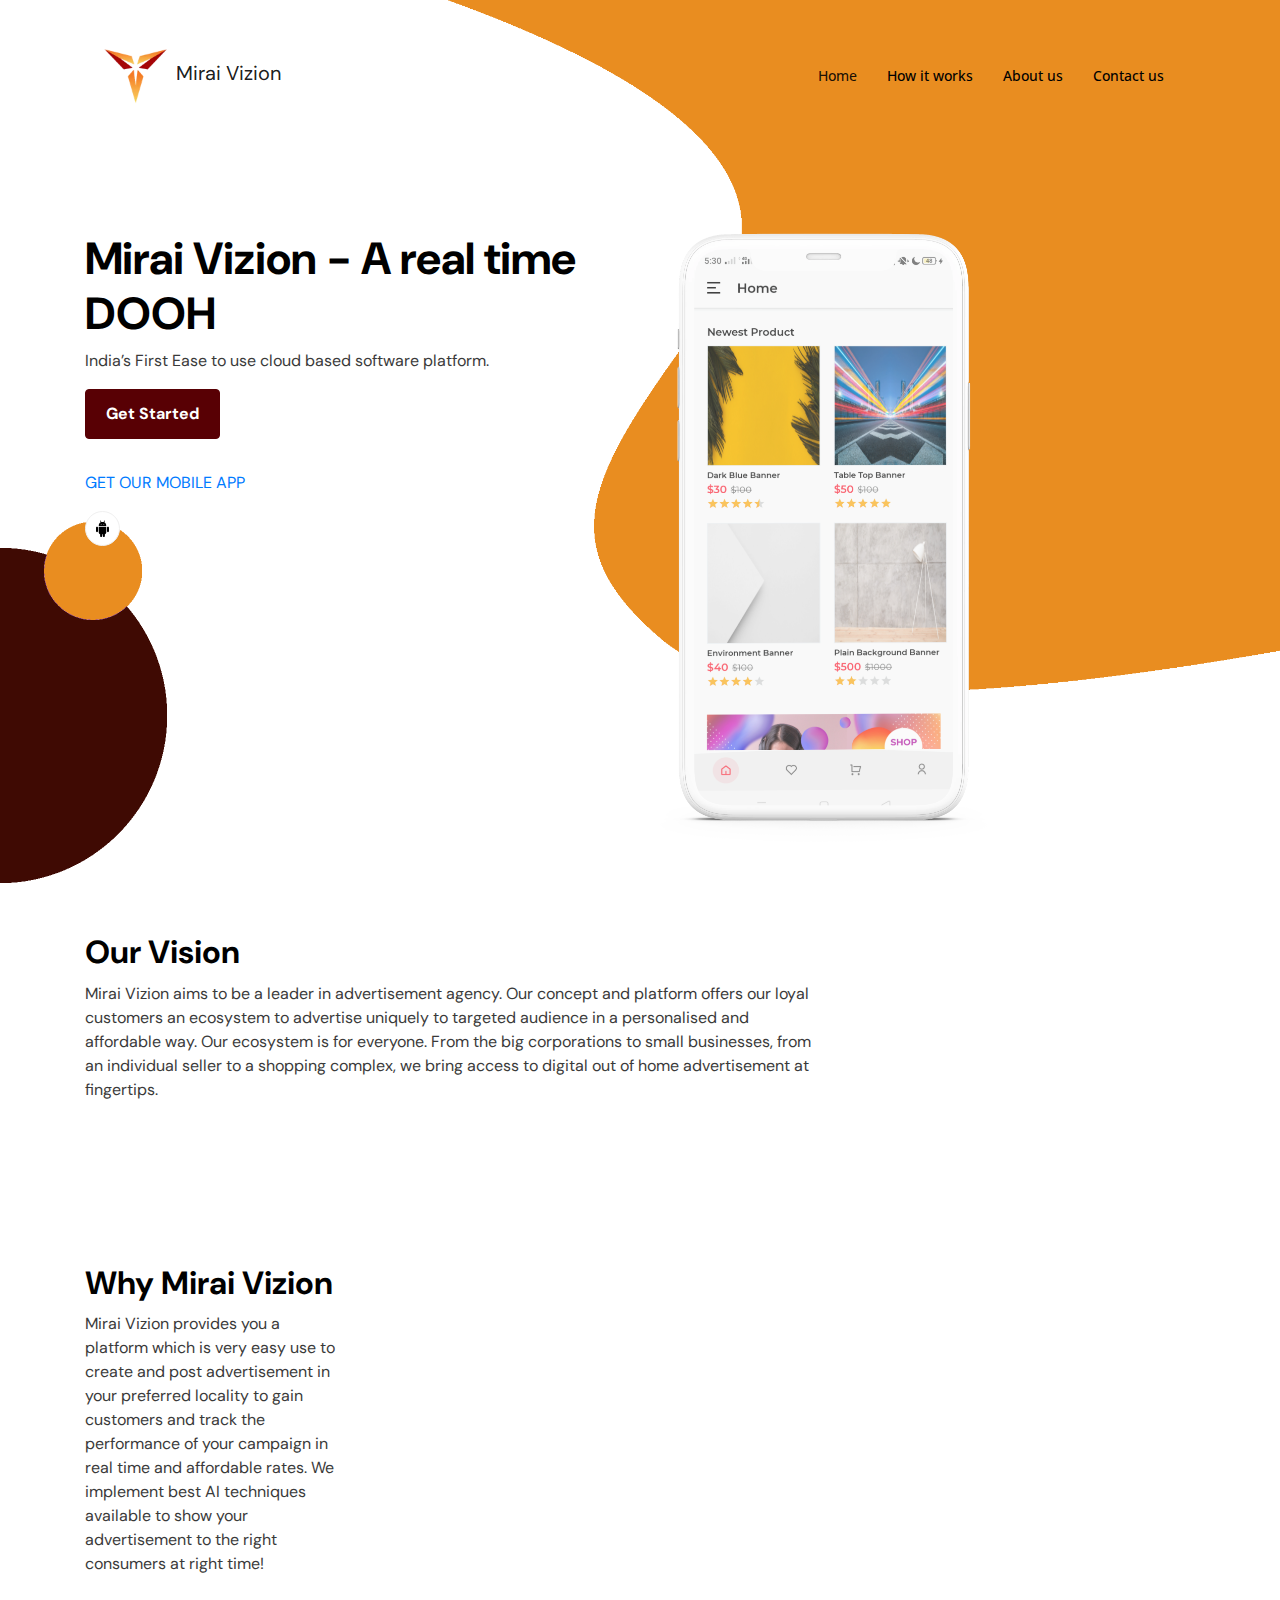
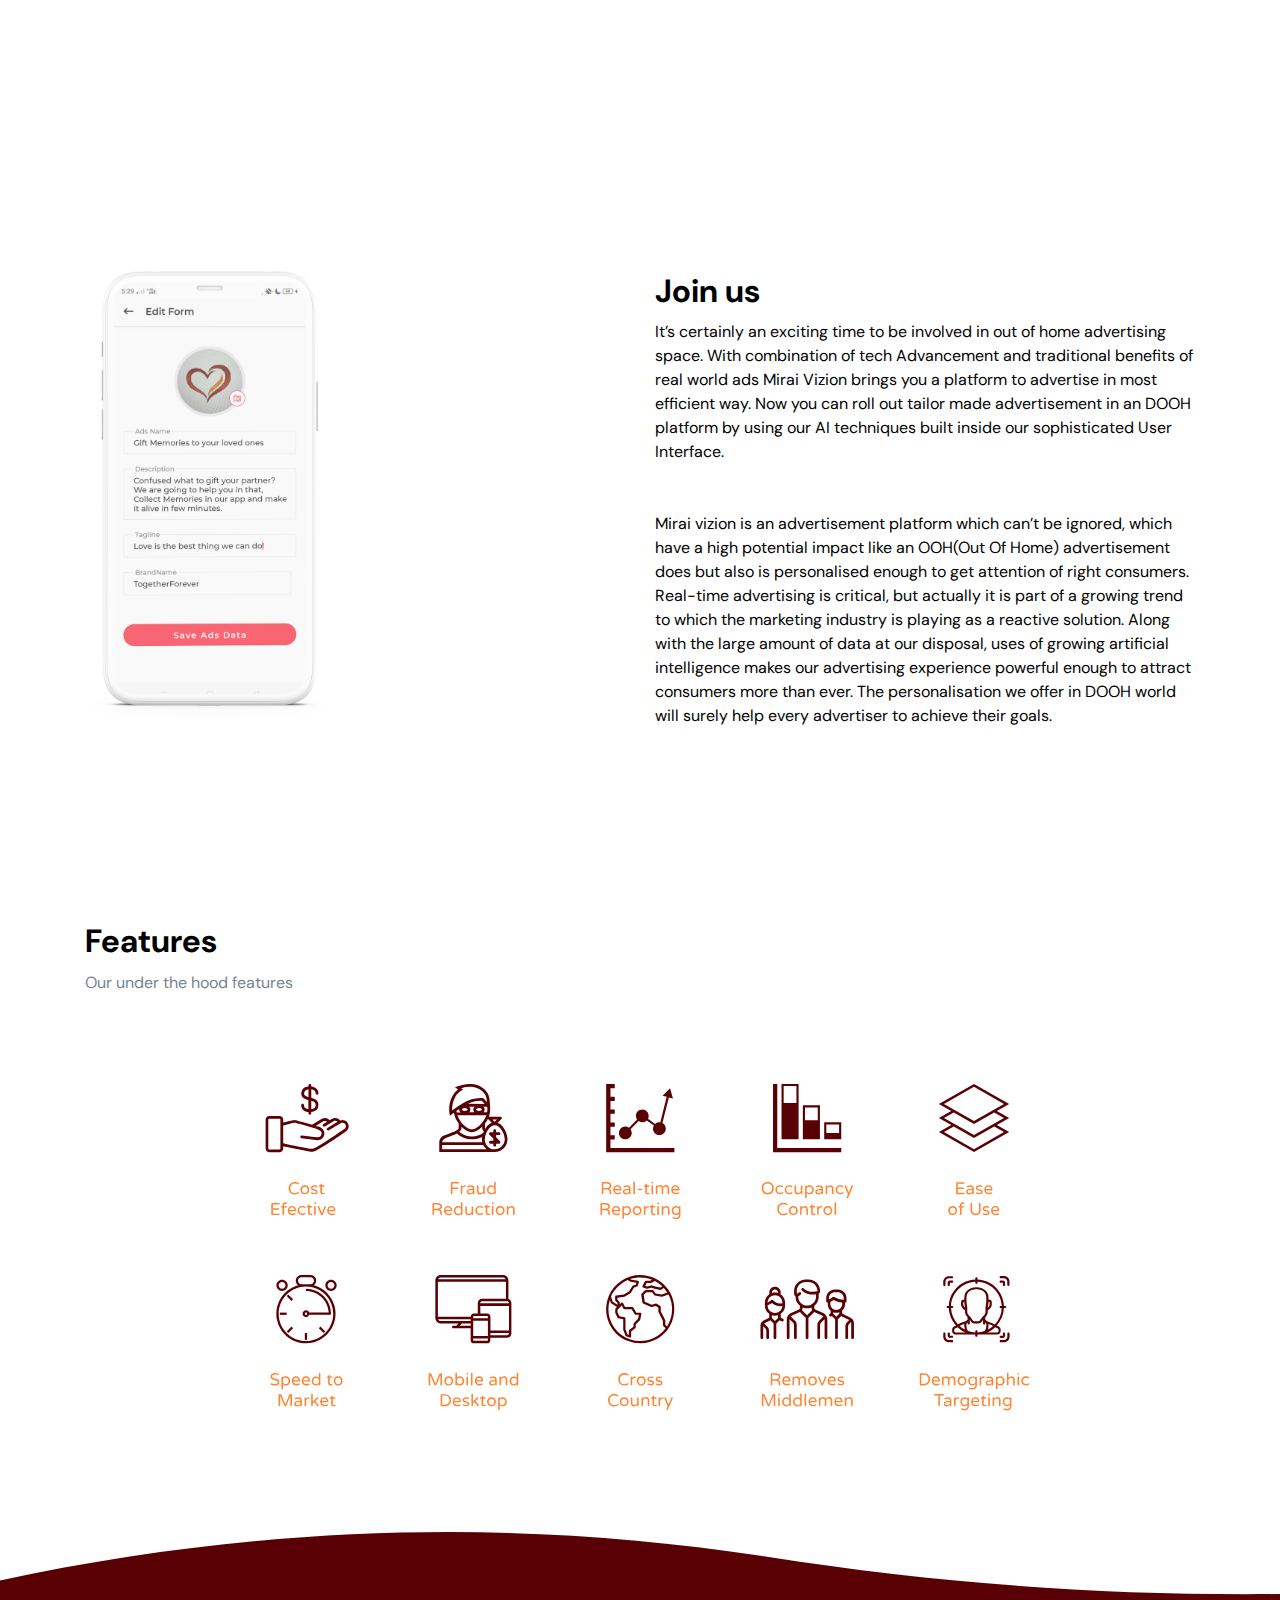
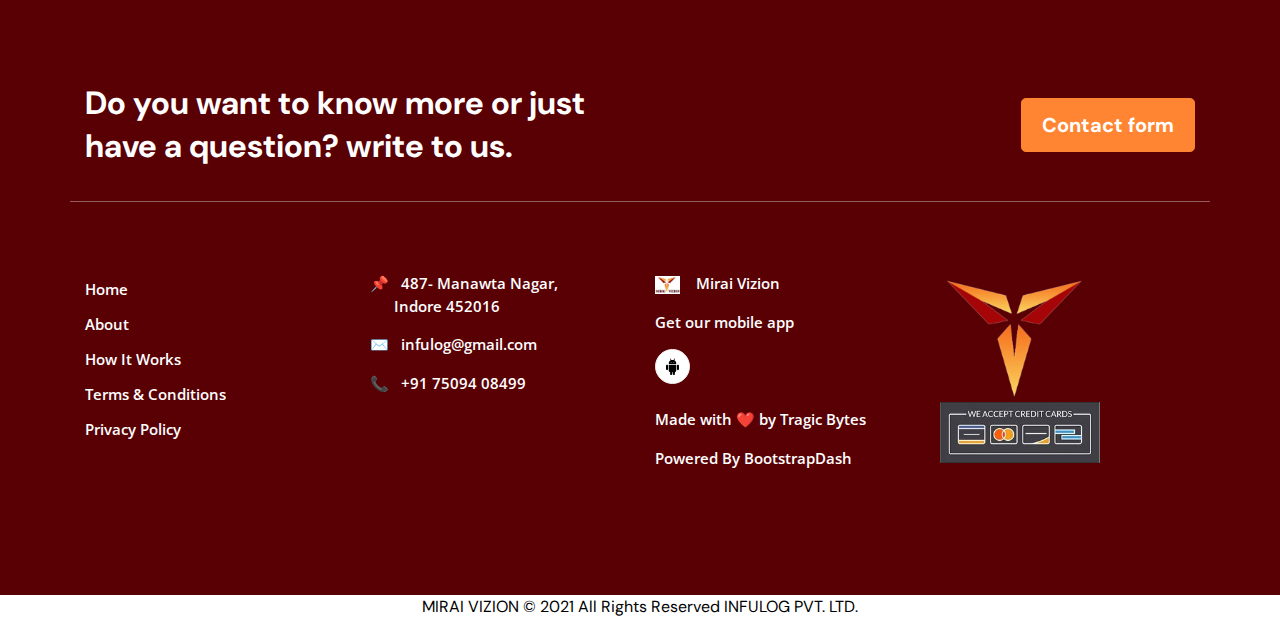
==== commit dff5621c: "close #1" ====
--- a/index.html
+++ b/index.html
@@ -15,10 +15,12 @@
         <div class="container">
             <nav class="navbar navbar-expand-lg navbar-light foi-navbar">
                 <a class="navbar-brand" href="index.html">
-                    <img src="./assets/images/footer_logo.webp" alt="MV" width="70px" height="auto"> 
-                    <span style="font-size: 3 9876uio0987654320px;">  Mirai Vizion</span> 
+                    <img src="./assets/images/footer_logo.webp" alt="MV" width="70px" height="auto">
+                    <span style="font-size: 3 9876uio0987654320px;"> Mirai Vizion</span>
                 </a>
-                <button class="navbar-toggler d-lg-none" type="button" data-toggle="collapse" data-target="#collapsibleNavId" aria-controls="collapsibleNavId" aria-expanded="false" aria-label="Toggle navigation">
+                <button class="navbar-toggler d-lg-none" type="button" data-toggle="collapse"
+                    data-target="#collapsibleNavId" aria-controls="collapsibleNavId" aria-expanded="false"
+                    aria-label="Toggle navigation">
                     <span class="navbar-toggler-icon"></span>
                 </button>
                 <div class="collapse navbar-collapse" id="collapsibleNavId">
@@ -47,16 +49,21 @@
                         <p class="text-dark">India’s First Ease to use cloud based software platform.</p>
                         <a href="./getting-started.html"><button class="btn btn-primary mb-4">Get Started</button></a>
                         <div class="my-2">
-                            <p class="header-app-download-title"><a href="https://play.google.com/store/apps/details?id=nightowl.developers.midi" target="_blank">GET OUR MOBILE APP</a></p>
+                            <p class="header-app-download-title"><a
+                                    href="https://play.google.com/store/apps/details?id=nightowl.developers.midi"
+                                    target="_blank">GET OUR MOBILE APP</a></p>
                         </div>
                         <div>
                             <!-- <button class="btn btn-app-download mr-2"><img src="assets/images/ios.svg" alt="App store"></button> -->
-                            <a href="https://play.google.com/store/apps/details?id=nightowl.developers.midi" target="_blank">
-                                <button class="btn btn-app-download"><img src="assets/images/android.svg" alt="play store"></button></a>
+                            <a href="https://play.google.com/store/apps/details?id=nightowl.developers.midi"
+                                target="_blank">
+                                <button class="btn btn-app-download"><img src="assets/images/android.svg"
+                                        alt="play store"></button></a>
                         </div>
                     </div>
                     <div class="col-md-6">
-                        <img src="assets/images/smartmockups1.png" alt="app" width="338px" height="auto" class="img-fluid">
+                        <img src="assets/images/smartmockups1.png" alt="app" width="338px" height="auto"
+                            class="img-fluid">
                     </div>
                 </div>
             </div>
@@ -67,8 +74,11 @@
             <div class="row">
                 <div class="col-lg-8 mb-8 mb-lg-0">
                     <h2 class="section-title">Our Vision</h2>
-                    <p class="text-dark">Mirai Vizion aims to be a leader in advertisement agency. Our concept and platform offers our loyal customers an ecosystem to advertise uniquely to targeted audience in a personalised and affordable way. Our ecosystem is for everyone.
-                        From the big corporations to small businesses, from an individual seller to a shopping complex, we bring access to digital out of home advertisement at fingertips.</p>
+                    <p class="text-dark">Mirai Vizion aims to be a leader in advertisement agency. Our concept and
+                        platform offers our loyal customers an ecosystem to advertise uniquely to targeted audience in a
+                        personalised and affordable way. Our ecosystem is for everyone.
+                        From the big corporations to small businesses, from an individual seller to a shopping complex,
+                        we bring access to digital out of home advertisement at fingertips.</p>
                 </div>
 
             </div>
@@ -79,12 +89,17 @@
             <div class="row">
                 <div class="col-lg-3 col-md-3 col-sm-12">
                     <h2 class="section-title">Why Mirai Vizion</h2>
-                    <p class="text-dark">Mirai Vizion provides you a platform which is very easy use to create and post advertisement in your preferred locality to gain customers and track the performance of your campaign in real time and affordable rates. We implement best
+                    <p class="text-dark">Mirai Vizion provides you a platform which is very easy use to create and post
+                        advertisement in your preferred locality to gain customers and track the performance of your
+                        campaign in real time and affordable rates. We implement best
                         AI techniques available to show your advertisement to the right consumers at right time!</p>
                 </div>
                 <div class="col-lg-9 col-md-9 col-sm-12">
                     <div class="embed-responsive embed-responsive-16by9">
-                        <iframe class="embed-responsive-item" src="https://www.youtube.com/embed/y2KISzwVLr8" title="Mirai Vizion" frameborder="0" allow="accelerometer; autoplay; clipboard-write; encrypted-media; gyroscope; picture-in-picture" allowfullscreen></iframe>
+                        <iframe class="embed-responsive-item" src="https://www.youtube.com/embed/yqWX86uT5jM"
+                            title="Mirai Vizion" frameborder="0"
+                            allow="accelerometer; autoplay; clipboard-write; encrypted-media; gyroscope; picture-in-picture"
+                            allowfullscreen></iframe>
                     </div>
                 </div>
             </div>
@@ -98,14 +113,22 @@
                 </div>
                 <div class="col-md-6">
                     <h2 class="section-title">Join us</h2>
-                    <p class="mb-5">It’s certainly an exciting time to be involved in out of home advertising space. With combination of tech Advancement and traditional benefits of real world ads Mirai Vizion brings you a platform to advertise in most efficient way.
-                        Now you can roll out tailor made advertisement in an DOOH platform by using our AI techniques built inside our sophisticated User Interface.
+                    <p class="mb-5">It’s certainly an exciting time to be involved in out of home advertising space.
+                        With combination of tech Advancement and traditional benefits of real world ads Mirai Vizion
+                        brings you a platform to advertise in most efficient way.
+                        Now you can roll out tailor made advertisement in an DOOH platform by using our AI techniques
+                        built inside our sophisticated User Interface.
                     </p>
-                    <p class="mb-5">Mirai vizion is an advertisement platform which can’t be ignored, which have a high potential impact like an OOH(Out Of Home) advertisement does but also is personalised enough to get attention of right consumers. Real-time advertising
-                        is critical, but actually it is part of a growing trend to which the marketing industry is playing as a reactive solution. Along with the large amount of data at our disposal, uses of growing artificial intelligence makes our advertising
-                        experience powerful enough to attract consumers more than ever. The personalisation we offer in DOOH world will surely help every advertiser to achieve their goals.
+                    <p class="mb-5">Mirai vizion is an advertisement platform which can’t be ignored, which have a high
+                        potential impact like an OOH(Out Of Home) advertisement does but also is personalised enough to
+                        get attention of right consumers. Real-time advertising
+                        is critical, but actually it is part of a growing trend to which the marketing industry is
+                        playing as a reactive solution. Along with the large amount of data at our disposal, uses of
+                        growing artificial intelligence makes our advertising
+                        experience powerful enough to attract consumers more than ever. The personalisation we offer in
+                        DOOH world will surely help every advertiser to achieve their goals.
                     </p>
-                  
+
                 </div>
             </div>
 
@@ -124,8 +147,8 @@
             </div>
         </div>
     </section>
-  
-    
+
+
     <footer class="foi-footer text-white">
         <div class="container">
             <div class="row footer-content">
@@ -138,45 +161,78 @@
             </div>
             <div class="row footer-widget-area">
                 <div class="col-md-3">
-                    <div class="py-3">
-                        <img src="assets/images/logo.webp" alt="MV" width="25px" height="auto"> Mirai Vizion
-                    </div>
-                    <p class="font-os font-weight-semibold mb3">Get our mobile app</p>
-                    <div>
-                        <!-- <button class="btn btn-app-download mr-2"><img src="assets/images/ios.svg" alt="App store"></button> -->
-                        <a href="https://play.google.com/store/apps/details?id=nightowl.developers.midi">
-                            <button class="btn btn-app-download"><img src="assets/images/android.svg" alt="play store"></button></a>
-                    </div>
-
-                    <p>Made with ❤️ by <a href="https://api.whatsapp.com/send?phone=7667653247" target="_blank" rel="noopener noreferrer" class="text-reset">Tragic Bytes</a></p>
-
-                    <p>Powered By <a href="https://www.bootstrapdash.com" target="_blank" rel="noopener noreferrer" class="text-reset">BootstrapDash</a></p>
-                </div>
-                <div class="col-md-3 mt-3 mt-md-0">
-                    <p> 📌 487- Manawta Nagar, Indore 452016</p>
-                    <p> ✉️ infulog@gmail.com</p>
-                    <p> 📞 +91 75094 08499</p>
+                    <nav>
+                        <ul class="nav flex-column">
+                            <li class="nav-item">
+                                <a href="index.html" class="nav-link">Home</a>
+                            </li>
+                            <li class="nav-item">
+                                <a href="about.html" class="nav-link">About</a>
+                            </li>
+                            <li class="nav-item">
+                                <a href="getting-started.html" class="nav-link">How It Works</a>
+                            </li>
+                            <!-- <li class="nav-item">
+                                <a href="#!" class="nav-link">Careers <span class="badge badge-pill badge-secondary ml-3">Hiring</span></a>
+                            </li> -->
+                            <li class="nav-item">
+                                <a href="privacy-policy.html" class="nav-link">Terms & Conditions</a>
+                            </li>
+                            <li class="nav-item">
+                                <a href="privacy-policy.html" class="nav-link">Privacy Policy</a>
+                            </li>
+                        </ul>
+                    </nav>
                 </div>
                 <div class="col-md-3 mt-3 mt-md-0">
                     <nav>
                         <ul class="nav flex-column">
                             <li class="nav-item">
-                                <a href="index.html" class="nav-link">Home</a>
-                            </li>
-                            <li class="nav-item">
-                                <a href="about.html" class="nav-link">About</a>
-                            </li>
-                            <li class="nav-item">
-                                <a href="getting-started.html" class="nav-link">How It Works</a>
-                            </li>
-                            <!-- <li class="nav-item">
-                                <a href="#!" class="nav-link">Careers <span class="badge badge-pill badge-secondary ml-3">Hiring</span></a>
-                            </li> -->
-                            <li class="nav-item">
-                                <a href="privacy-policy.html" class="nav-link">Terms & Conditions</a>
-                            </li>
-                            <li class="nav-item">
-                                <a href="privacy-policy.html" class="nav-link">Privacy Policy</a>
+                                <p> 📌 &nbsp;&nbsp;487- Manawta Nagar, <br> &nbsp;&nbsp;&nbsp;&nbsp;&nbsp; Indore 452016
+                                </p>
+                            </li>
+                            <li class="nav-item">
+                                <p> ✉️ &nbsp;&nbsp;infulog@gmail.com</p>
+                            </li>
+                            <li class="nav-item">
+                                <p> 📞 &nbsp;&nbsp;+91 75094 08499</p>
+                            </li>
+                        </ul>
+                    </nav>
+                </div>
+                <div class="col-md-3 mt-3 mt-md-0">
+                    <nav>
+                        <ul class="nav flex-column">
+                            <li class="nav-item">
+                                <p>
+
+                                    <img src="assets/images/logo.webp" alt="MV" width="25px" height="auto">
+                                    &nbsp;&nbsp; Mirai Vizion
+                                </p>
+                            </li>
+                            <li class="nav-item">
+                                <p class="font-os font-weight-semibold mb3">Get our mobile app</p>
+                            </li>
+                            <li class="nav-item">
+                                <div>
+                                    <!-- <button class="btn btn-app-download mr-2"><img src="assets/images/ios.svg" alt="App store"></button> -->
+                                    <a href="https://play.google.com/store/apps/details?id=nightowl.developers.midi">
+                                        <button class="btn btn-app-download"><img src="assets/images/android.svg"
+                                                alt="play store"></button></a>
+                                </div>
+                            </li> <br>
+                            <li class="nav-item">
+                                <div>
+                                    <p>Made with ❤️ by <a href="https://api.whatsapp.com/send?phone=7667653247"
+                                            target="_blank" rel="noopener noreferrer" class="text-reset">Tragic
+                                            Bytes</a></p>
+
+                            </li>
+                            <li class="nav-item">
+                                <div>
+                                    <p>Powered By <a href="https://www.bootstrapdash.com" target="_blank"
+                                            rel="noopener noreferrer" class="text-reset">BootstrapDash</a></p>
+
                             </li>
                         </ul>
                     </nav>
@@ -203,6 +259,4 @@
     <script src="assets/vendors/bootstrap/dist/js/bootstrap.min.js"></script>
 </body>
 
-</html>
-
 </html>--- a/assets/css/style.css
+++ b/assets/css/style.css
@@ -2508,15 +2508,15 @@
 
 .btn-primary:hover {
     color: #ffffff;
-    background-color: #4c0583;
-    border-color: #450477;
+    background-color: #dc3545;
+    border-color: #dc3545;
 }
 
 .btn-primary:focus,
 .btn-primary.focus {
     color: #ffffff;
-    background-color: #4c0583;
-    border-color: #450477;
+    background-color: #dc3545;
+    border-color: #dc3545;
     box-shadow: 0 0 0 0.2rem rgba(122, 43, 181, 0.5);
 }
 
@@ -2531,14 +2531,14 @@
 .btn-primary:not(:disabled):not(.disabled).active,
 .show>.btn-primary.dropdown-toggle {
     color: #ffffff;
-    background-color: #450477;
-    border-color: #3e046a;
+    background-color: #dc3545;
+    border-color: #dc3545;
 }
 
 .btn-primary:not(:disabled):not(.disabled):active:focus,
 .btn-primary:not(:disabled):not(.disabled).active:focus,
 .show>.btn-primary.dropdown-toggle:focus {
-    box-shadow: 0 0 0 0.2rem rgba(122, 43, 181, 0.5);
+    box-shadow: 0 0 0 0.2rem #dc3546d5;
 }
 
 .btn-secondary {
@@ -5055,7 +5055,7 @@
 a.badge-primary:hover,
 a.badge-primary:focus {
     color: #ffffff;
-    background-color: #450477;
+    background-color: #dc3545;
 }
 
 a.badge-primary:focus,
@@ -6632,7 +6632,7 @@
 a.bg-primary:focus,
 button.bg-primary:hover,
 button.bg-primary:focus {
-    background-color: #450477 !important;
+    background-color: #dc3545 !important;
 }
 
 .bg-secondary {
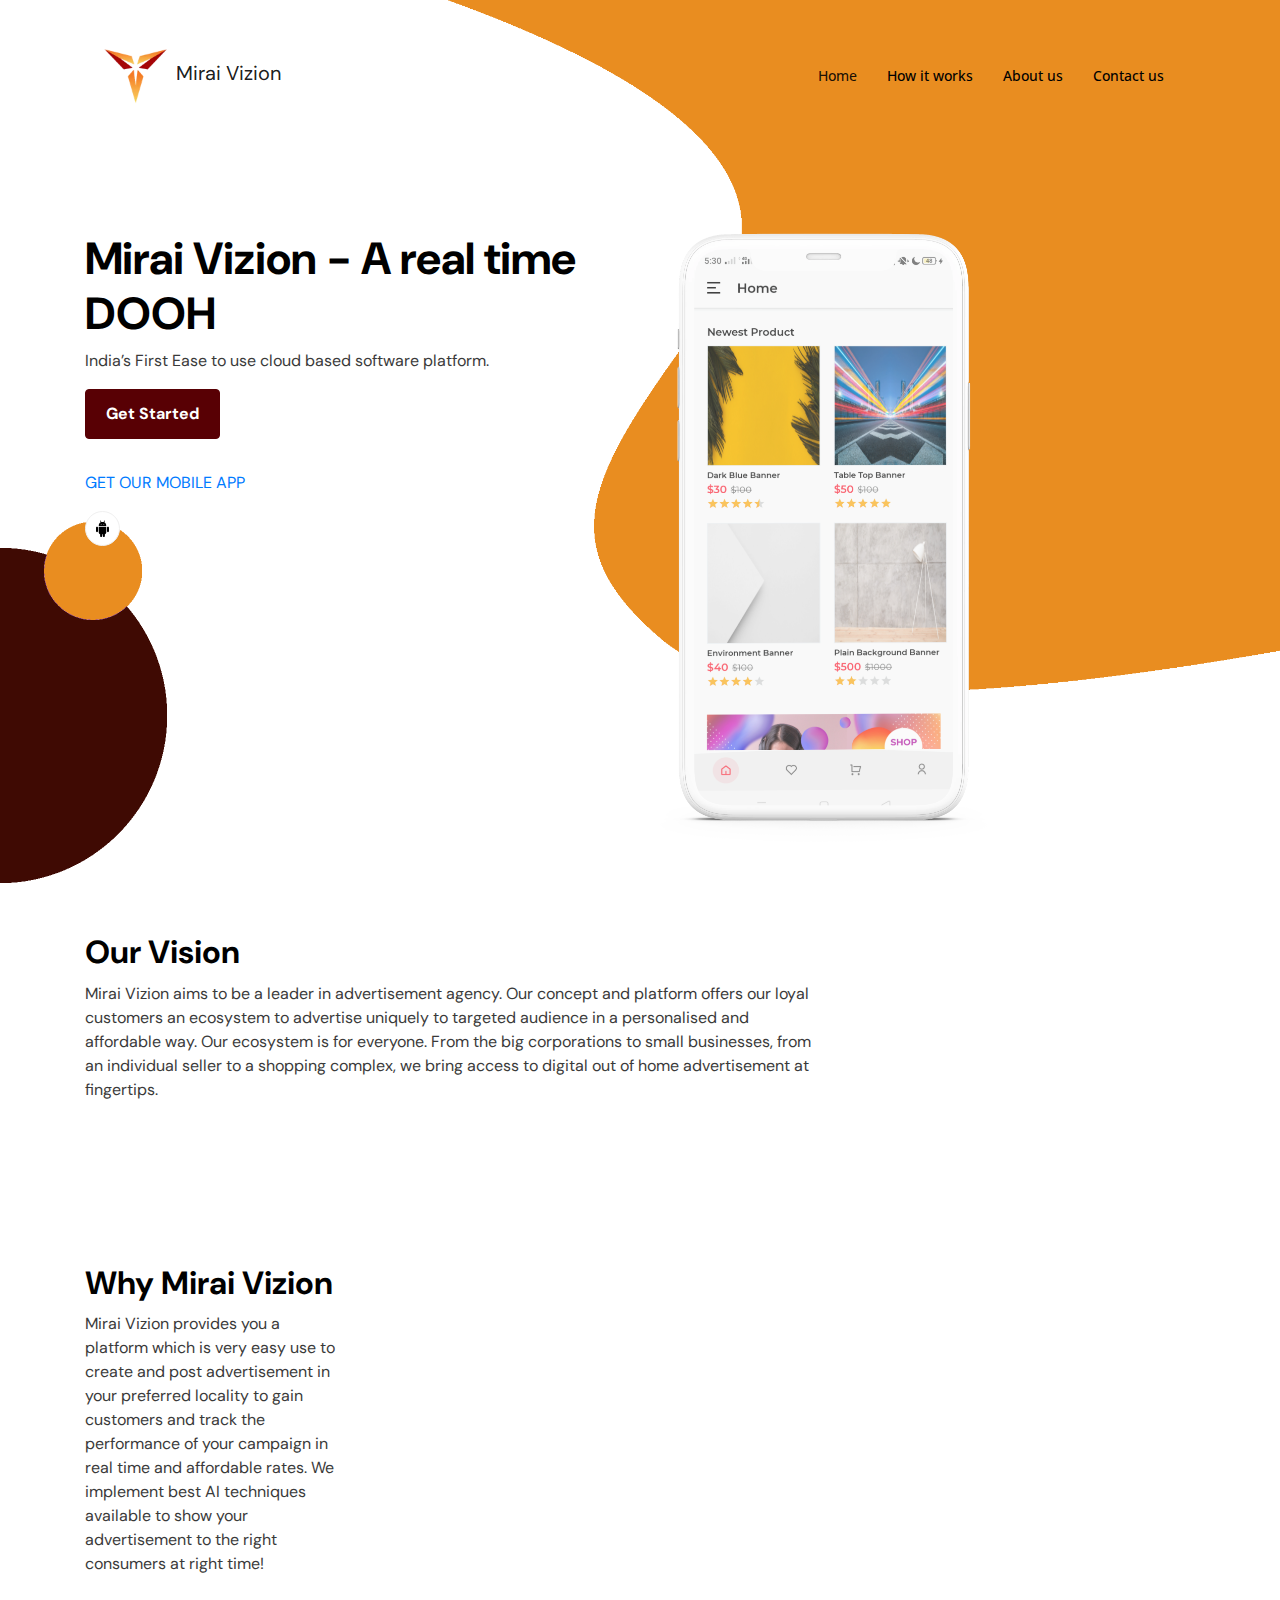
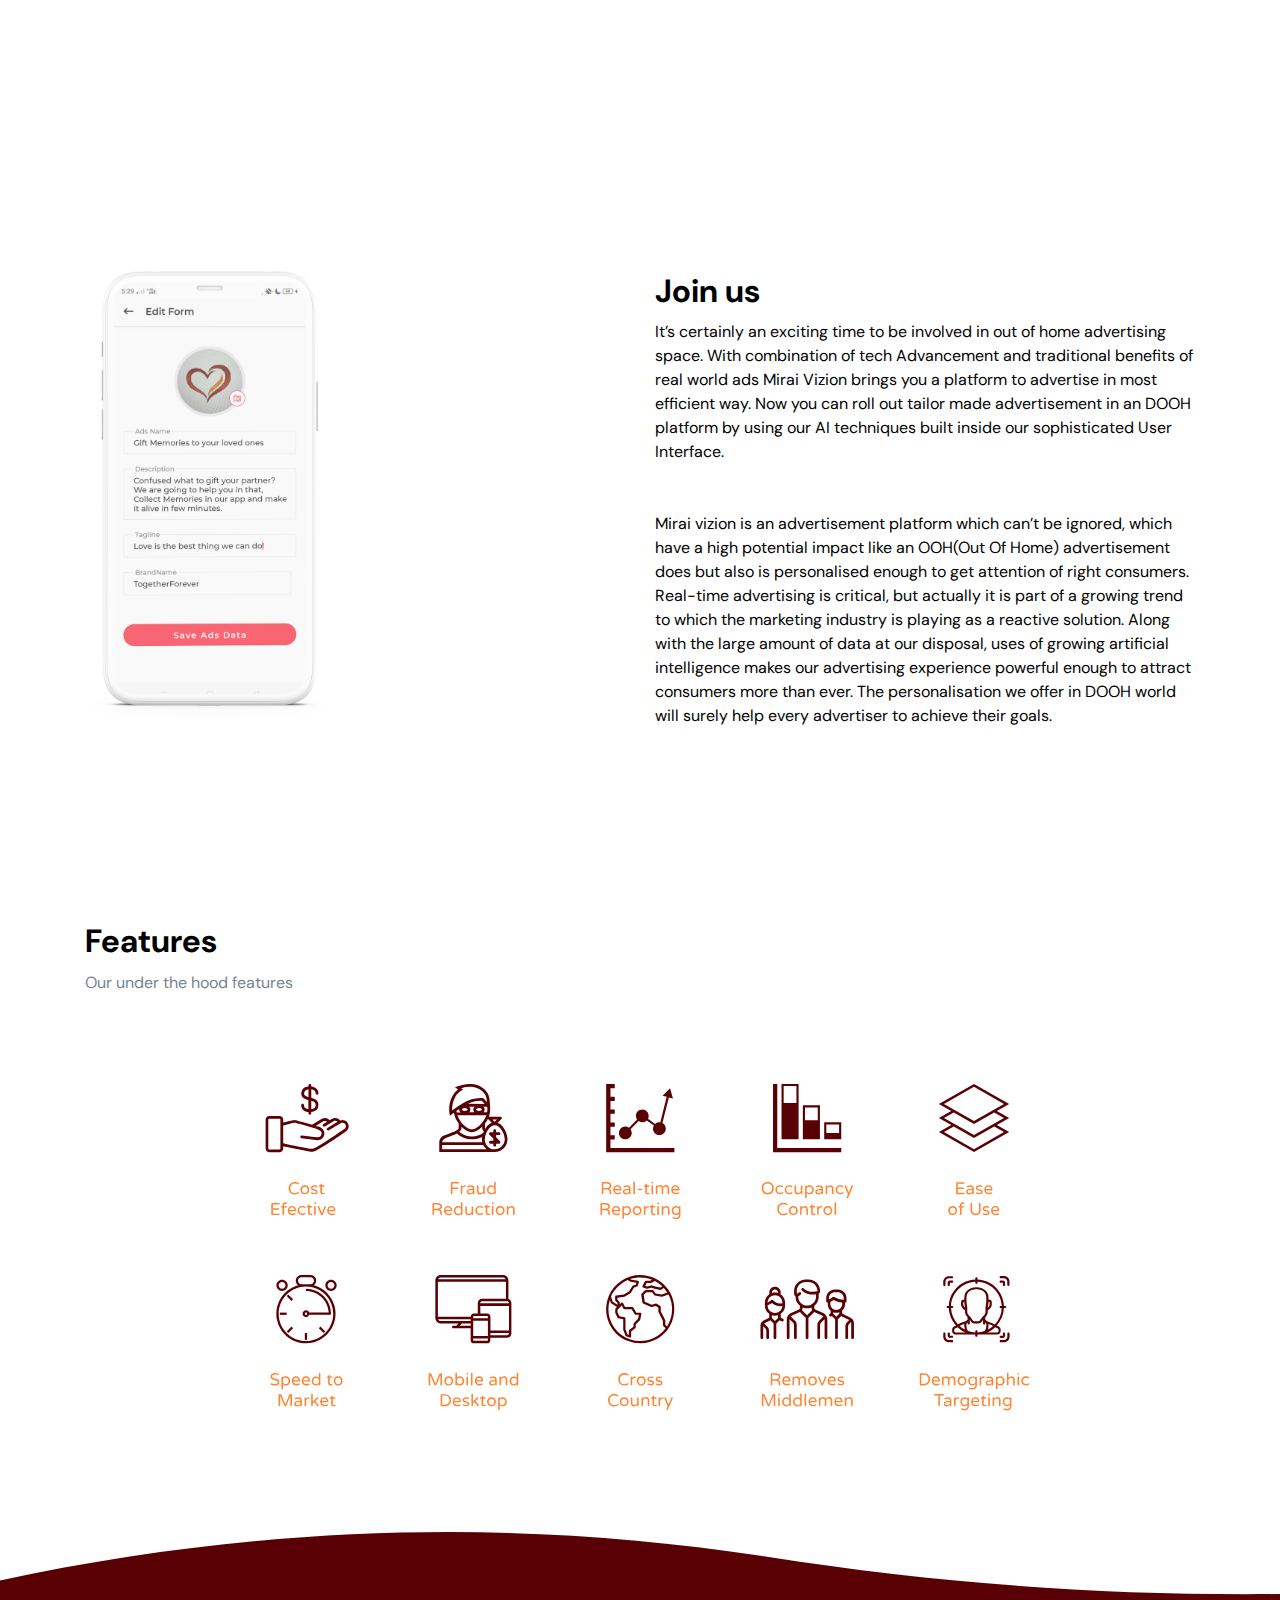
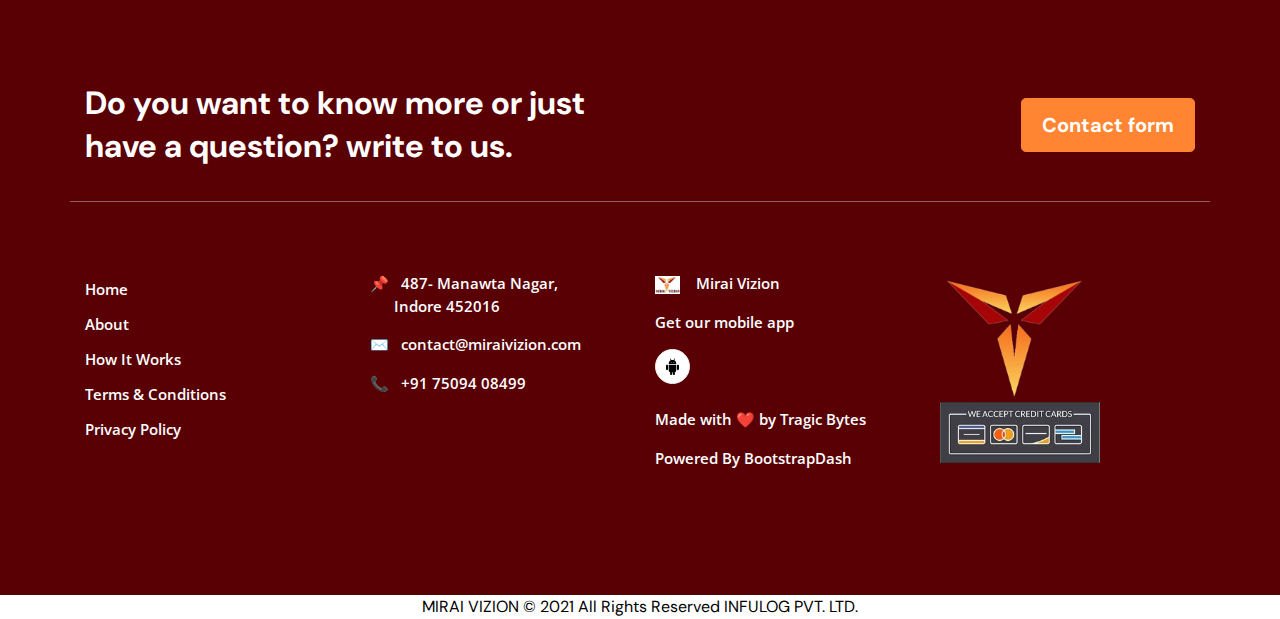
==== commit 05d6c6d5: "footer email updated" ====
--- a/index.html
+++ b/index.html
@@ -192,7 +192,7 @@
                                 </p>
                             </li>
                             <li class="nav-item">
-                                <p> ✉️ &nbsp;&nbsp;infulog@gmail.com</p>
+                                <p> ✉️ &nbsp;&nbsp;contact@miraivizion.com</p>
                             </li>
                             <li class="nav-item">
                                 <p> 📞 &nbsp;&nbsp;+91 75094 08499</p>
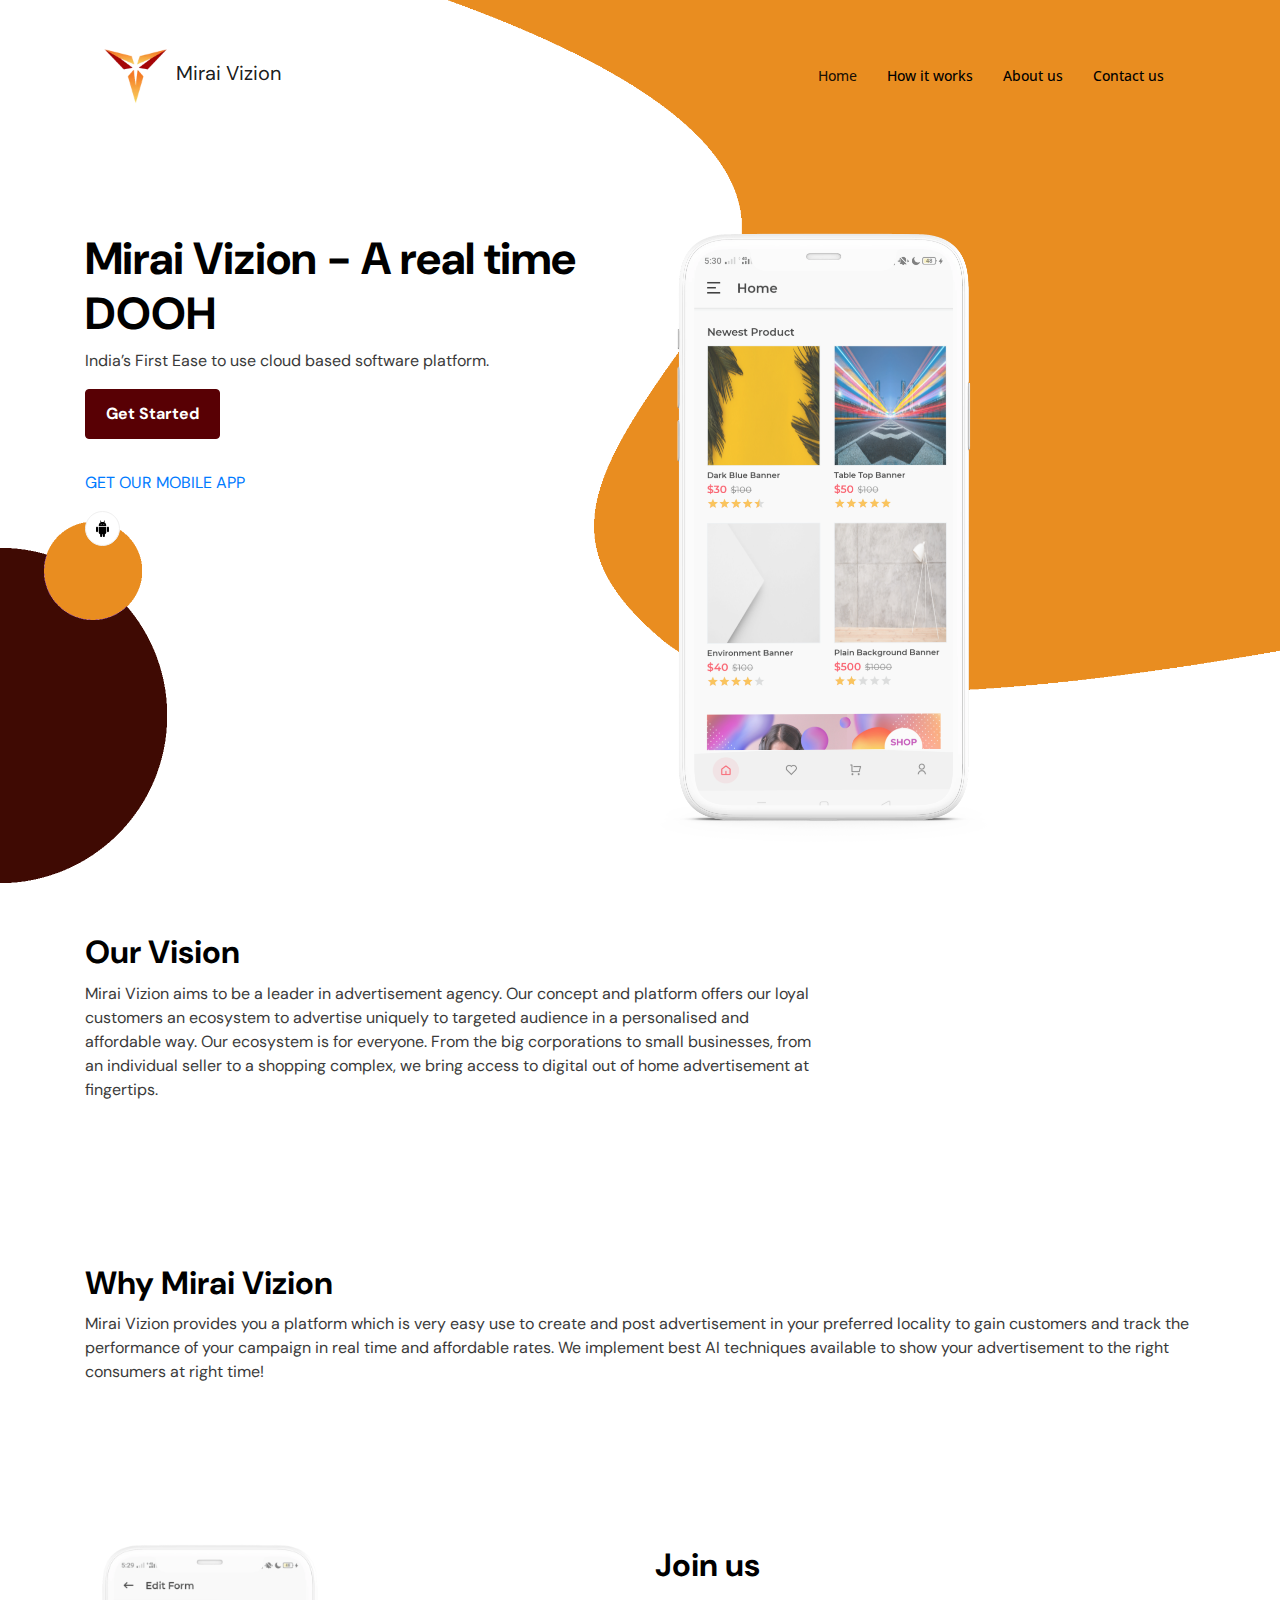
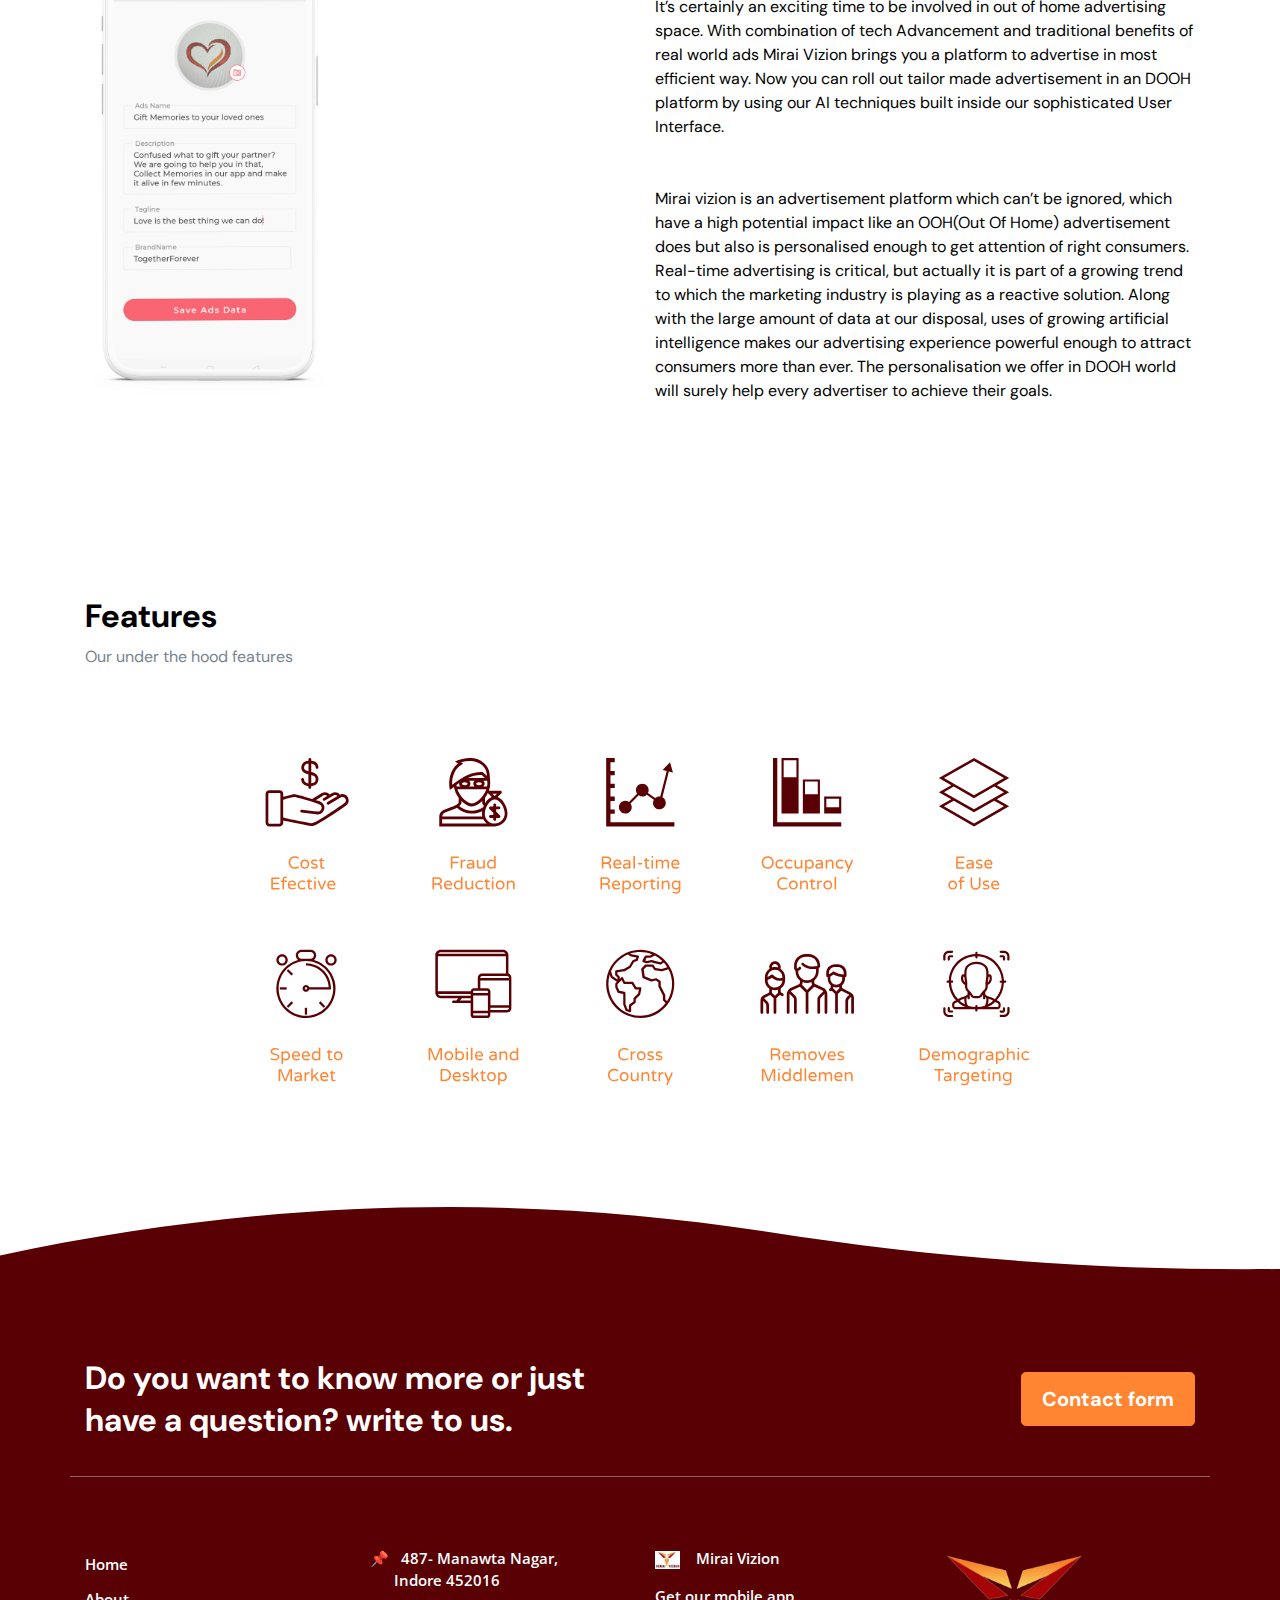
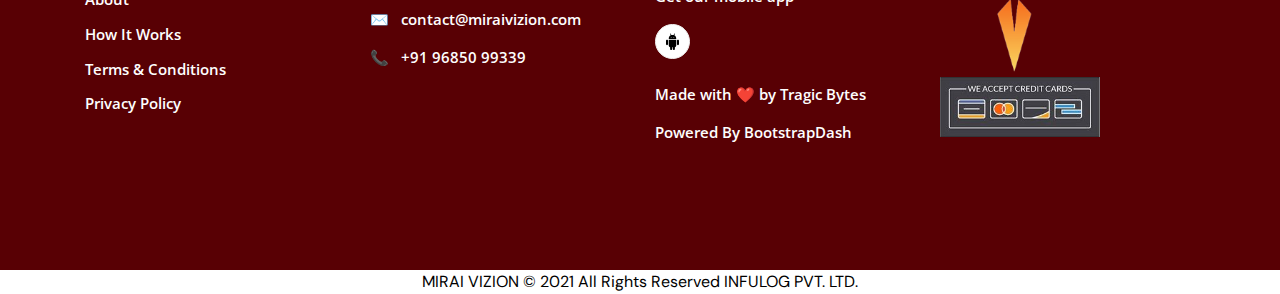
==== commit c9da4a83: "vid rmv & co naumber updated" ====
--- a/index.html
+++ b/index.html
@@ -87,21 +87,21 @@
     <section class="py-5 mb-5">
         <div class="container">
             <div class="row">
-                <div class="col-lg-3 col-md-3 col-sm-12">
+                <div class="col-lg-12 col-md-12 col-sm-12">
                     <h2 class="section-title">Why Mirai Vizion</h2>
                     <p class="text-dark">Mirai Vizion provides you a platform which is very easy use to create and post
                         advertisement in your preferred locality to gain customers and track the performance of your
                         campaign in real time and affordable rates. We implement best
                         AI techniques available to show your advertisement to the right consumers at right time!</p>
                 </div>
-                <div class="col-lg-9 col-md-9 col-sm-12">
+                <!-- <div class="col-lg-9 col-md-9 col-sm-12">
                     <div class="embed-responsive embed-responsive-16by9">
                         <iframe class="embed-responsive-item" src="https://www.youtube.com/embed/yqWX86uT5jM"
                             title="Mirai Vizion" frameborder="0"
                             allow="accelerometer; autoplay; clipboard-write; encrypted-media; gyroscope; picture-in-picture"
                             allowfullscreen></iframe>
                     </div>
-                </div>
+                </div> -->
             </div>
         </div>
     </section>
@@ -195,7 +195,7 @@
                                 <p> ✉️ &nbsp;&nbsp;contact@miraivizion.com</p>
                             </li>
                             <li class="nav-item">
-                                <p> 📞 &nbsp;&nbsp;+91 75094 08499</p>
+                                <p> 📞 &nbsp;&nbsp;+91 96850 99339</p>
                             </li>
                         </ul>
                     </nav>
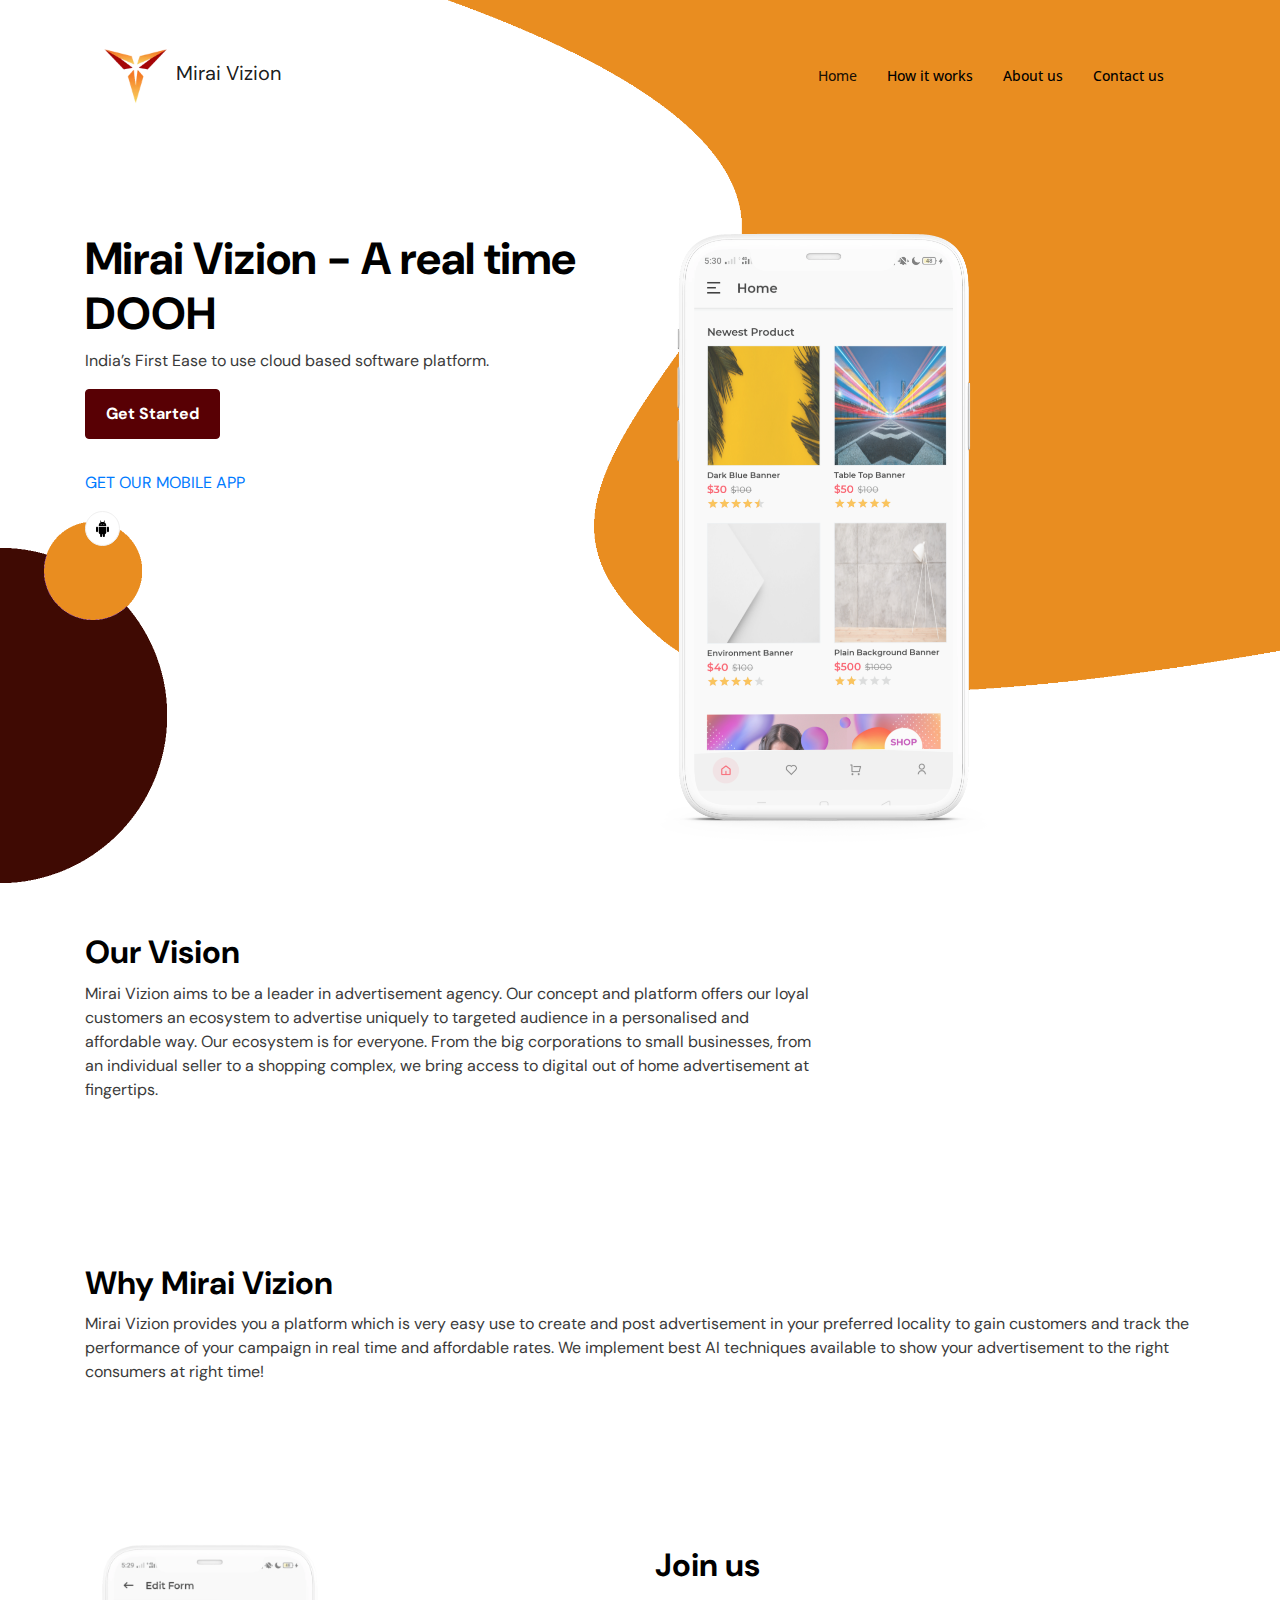
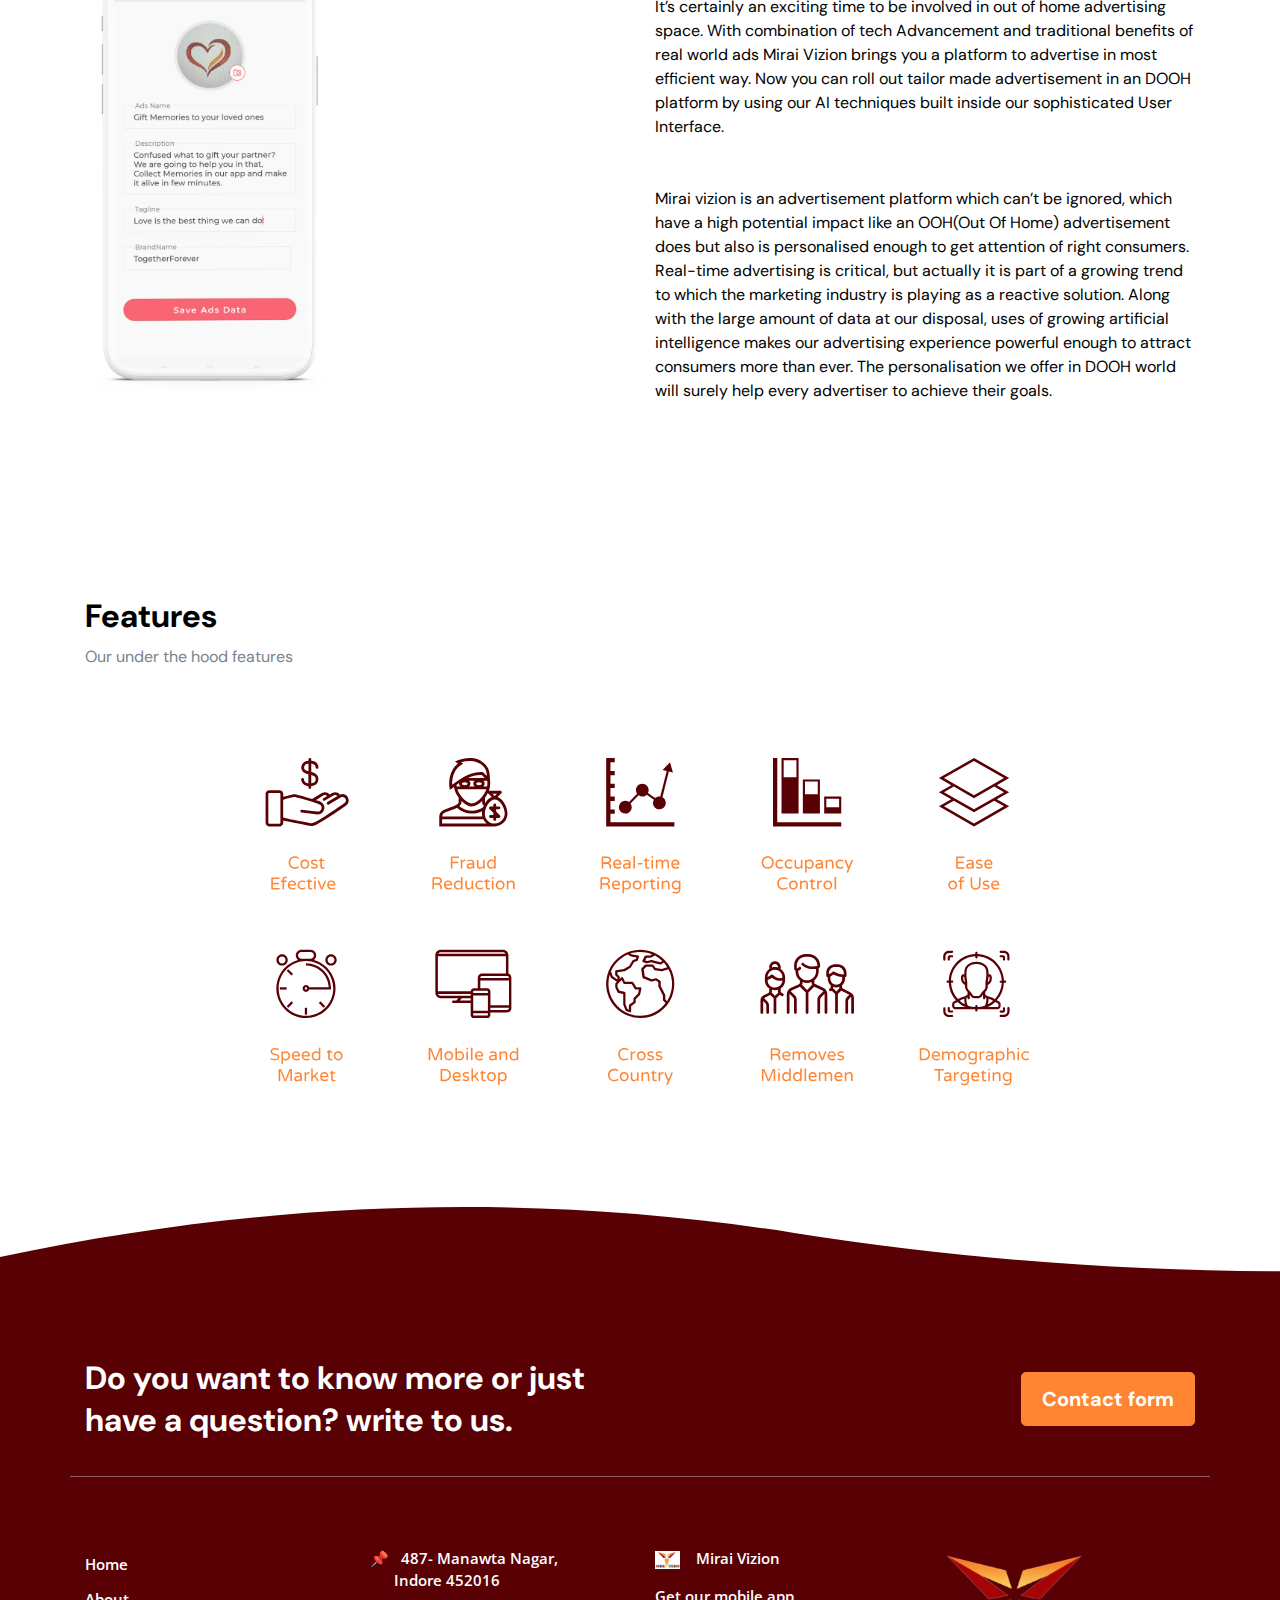
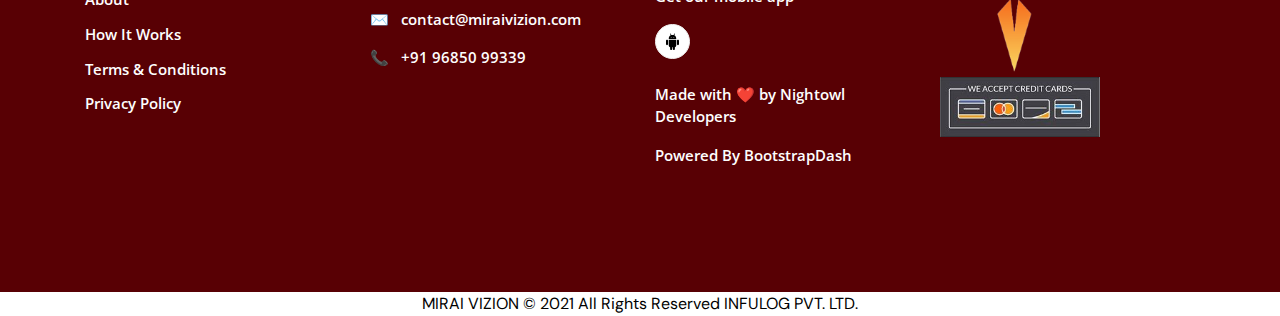
==== commit 80b93541: "changed TB to ND" ====
--- a/index.html
+++ b/index.html
@@ -224,8 +224,7 @@
                             <li class="nav-item">
                                 <div>
                                     <p>Made with ❤️ by <a href="https://api.whatsapp.com/send?phone=7667653247"
-                                            target="_blank" rel="noopener noreferrer" class="text-reset">Tragic
-                                            Bytes</a></p>
+                                            target="_blank" rel="noopener noreferrer" class="text-reset">Nightowl Developers</a></p>
 
                             </li>
                             <li class="nav-item">
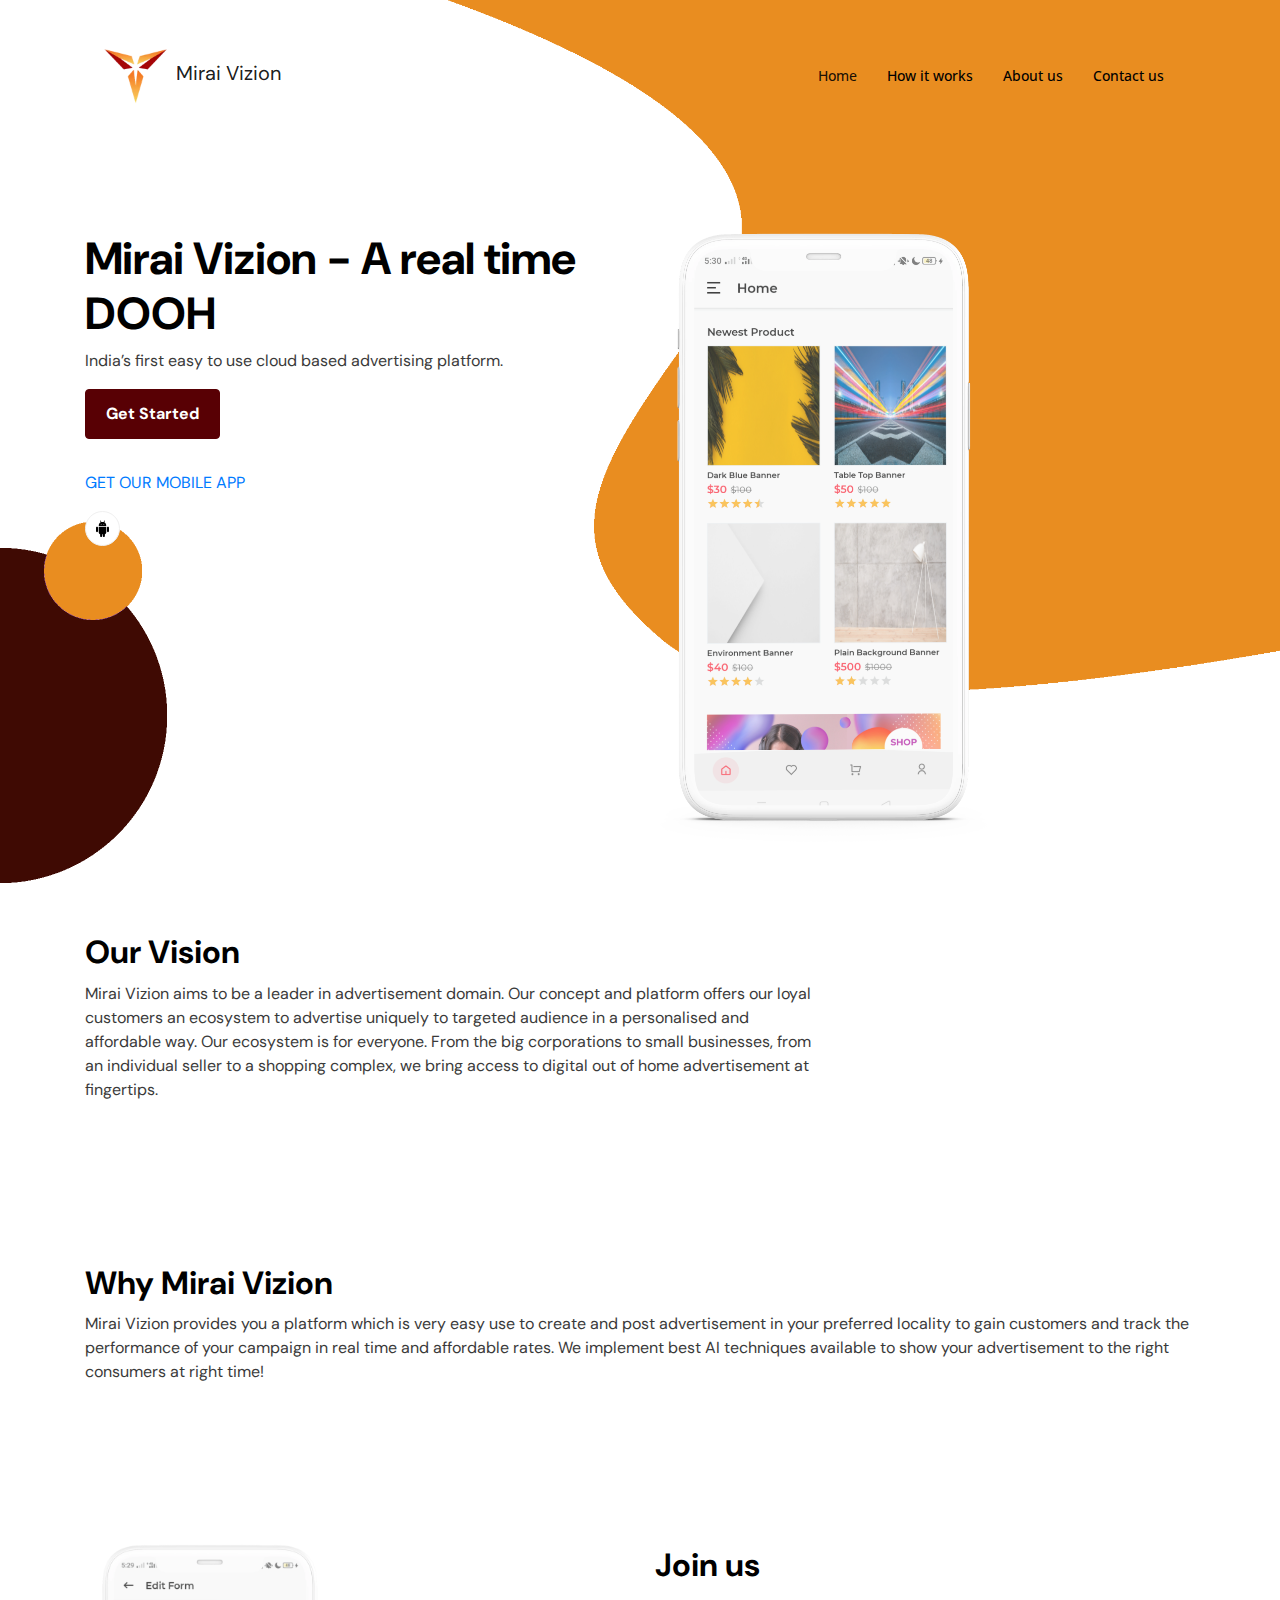
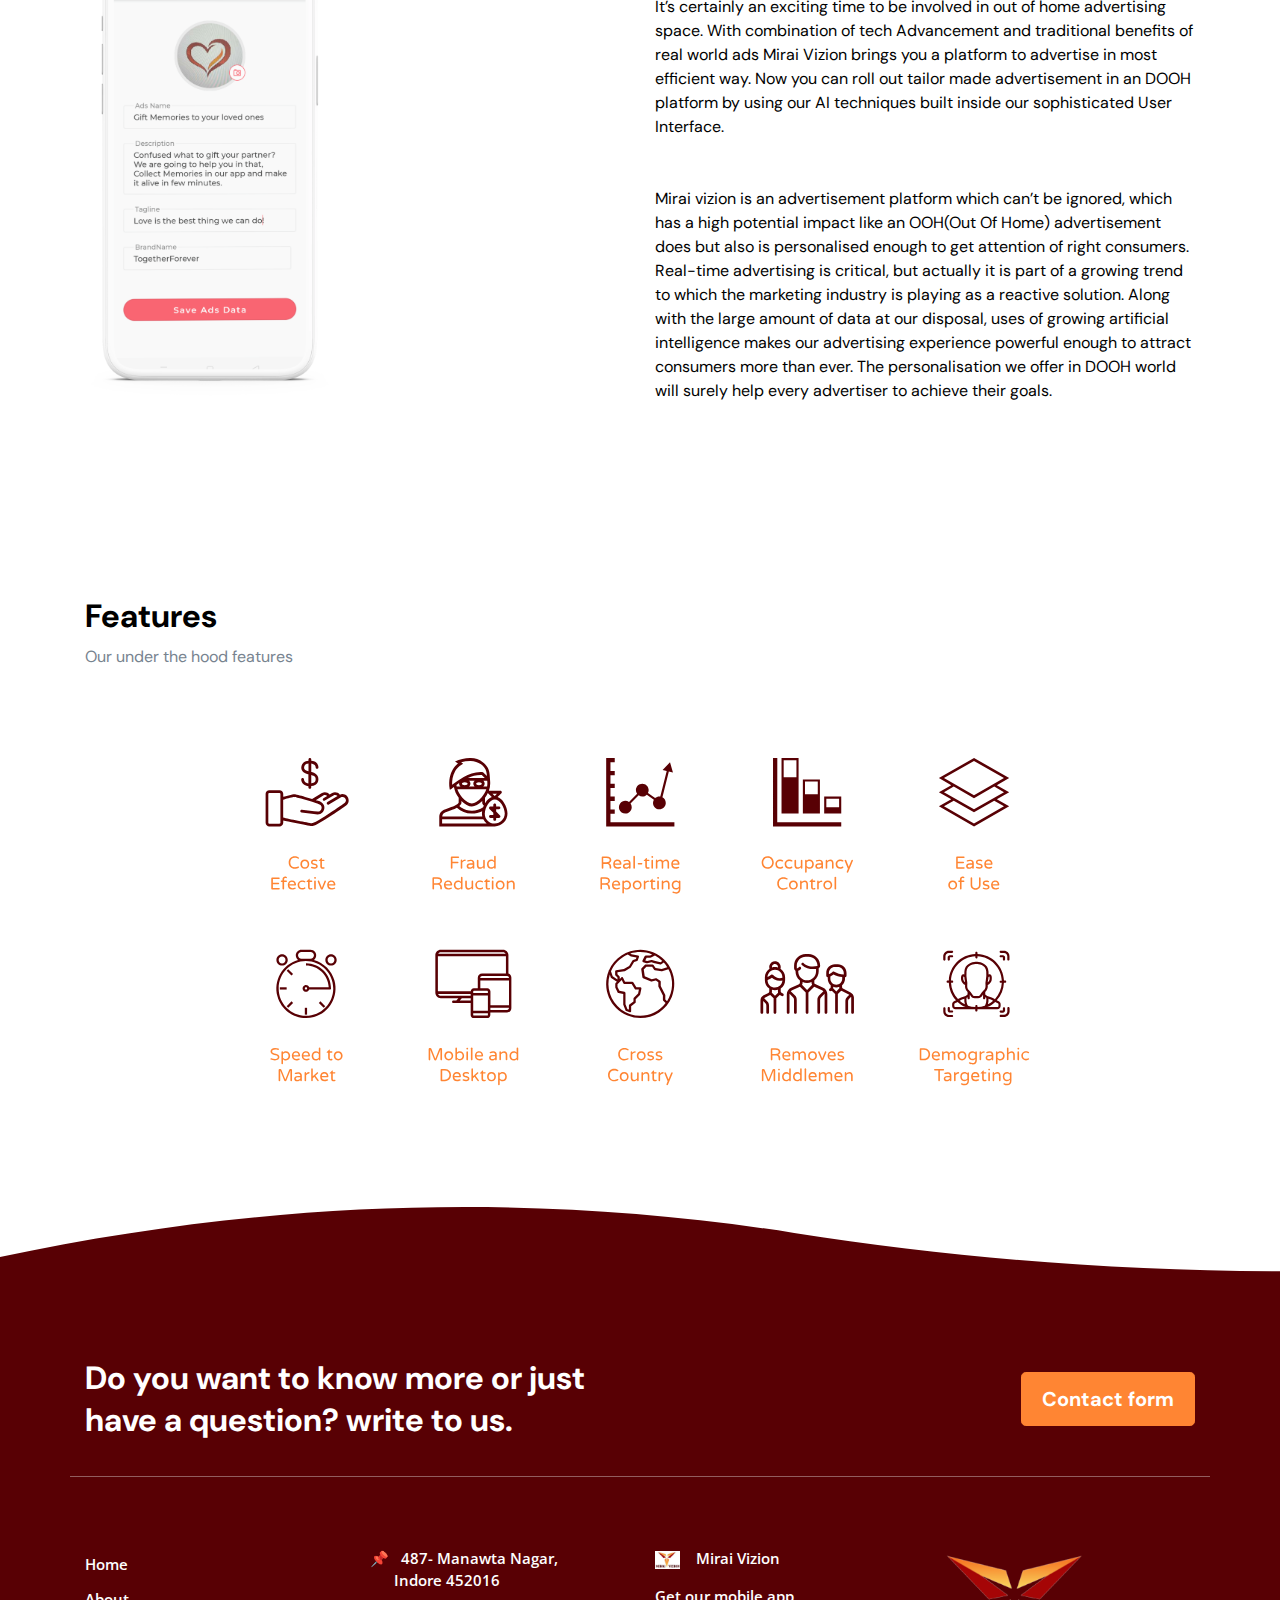
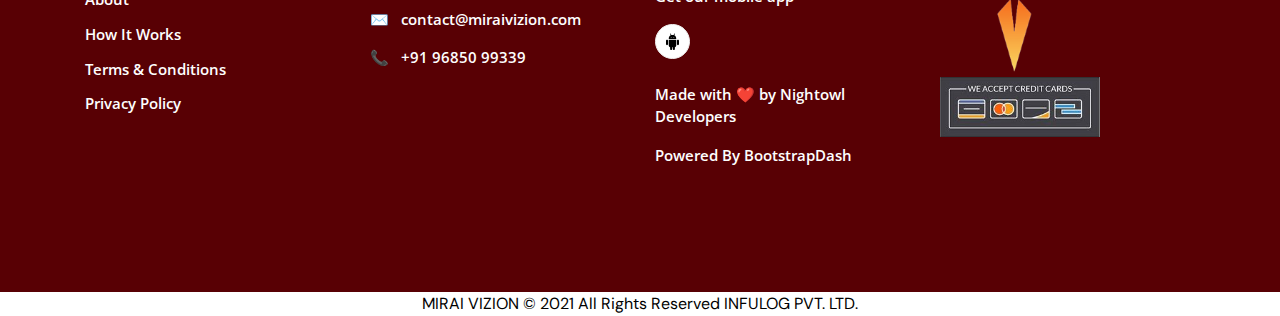
==== commit 6b815051: "typos fixed" ====
--- a/index.html
+++ b/index.html
@@ -46,7 +46,7 @@
                 <div class="row">
                     <div class="col-md-6">
                         <h1>Mirai Vizion - A real time DOOH</h1>
-                        <p class="text-dark">India’s First Ease to use cloud based software platform.</p>
+                        <p class="text-dark">India’s first easy to use cloud based advertising platform.</p>
                         <a href="./getting-started.html"><button class="btn btn-primary mb-4">Get Started</button></a>
                         <div class="my-2">
                             <p class="header-app-download-title"><a
@@ -74,7 +74,7 @@
             <div class="row">
                 <div class="col-lg-8 mb-8 mb-lg-0">
                     <h2 class="section-title">Our Vision</h2>
-                    <p class="text-dark">Mirai Vizion aims to be a leader in advertisement agency. Our concept and
+                    <p class="text-dark">Mirai Vizion aims to be a leader in advertisement domain. Our concept and
                         platform offers our loyal customers an ecosystem to advertise uniquely to targeted audience in a
                         personalised and affordable way. Our ecosystem is for everyone.
                         From the big corporations to small businesses, from an individual seller to a shopping complex,
@@ -119,7 +119,7 @@
                         Now you can roll out tailor made advertisement in an DOOH platform by using our AI techniques
                         built inside our sophisticated User Interface.
                     </p>
-                    <p class="mb-5">Mirai vizion is an advertisement platform which can’t be ignored, which have a high
+                    <p class="mb-5">Mirai vizion is an advertisement platform which can’t be ignored, which has a high
                         potential impact like an OOH(Out Of Home) advertisement does but also is personalised enough to
                         get attention of right consumers. Real-time advertising
                         is critical, but actually it is part of a growing trend to which the marketing industry is
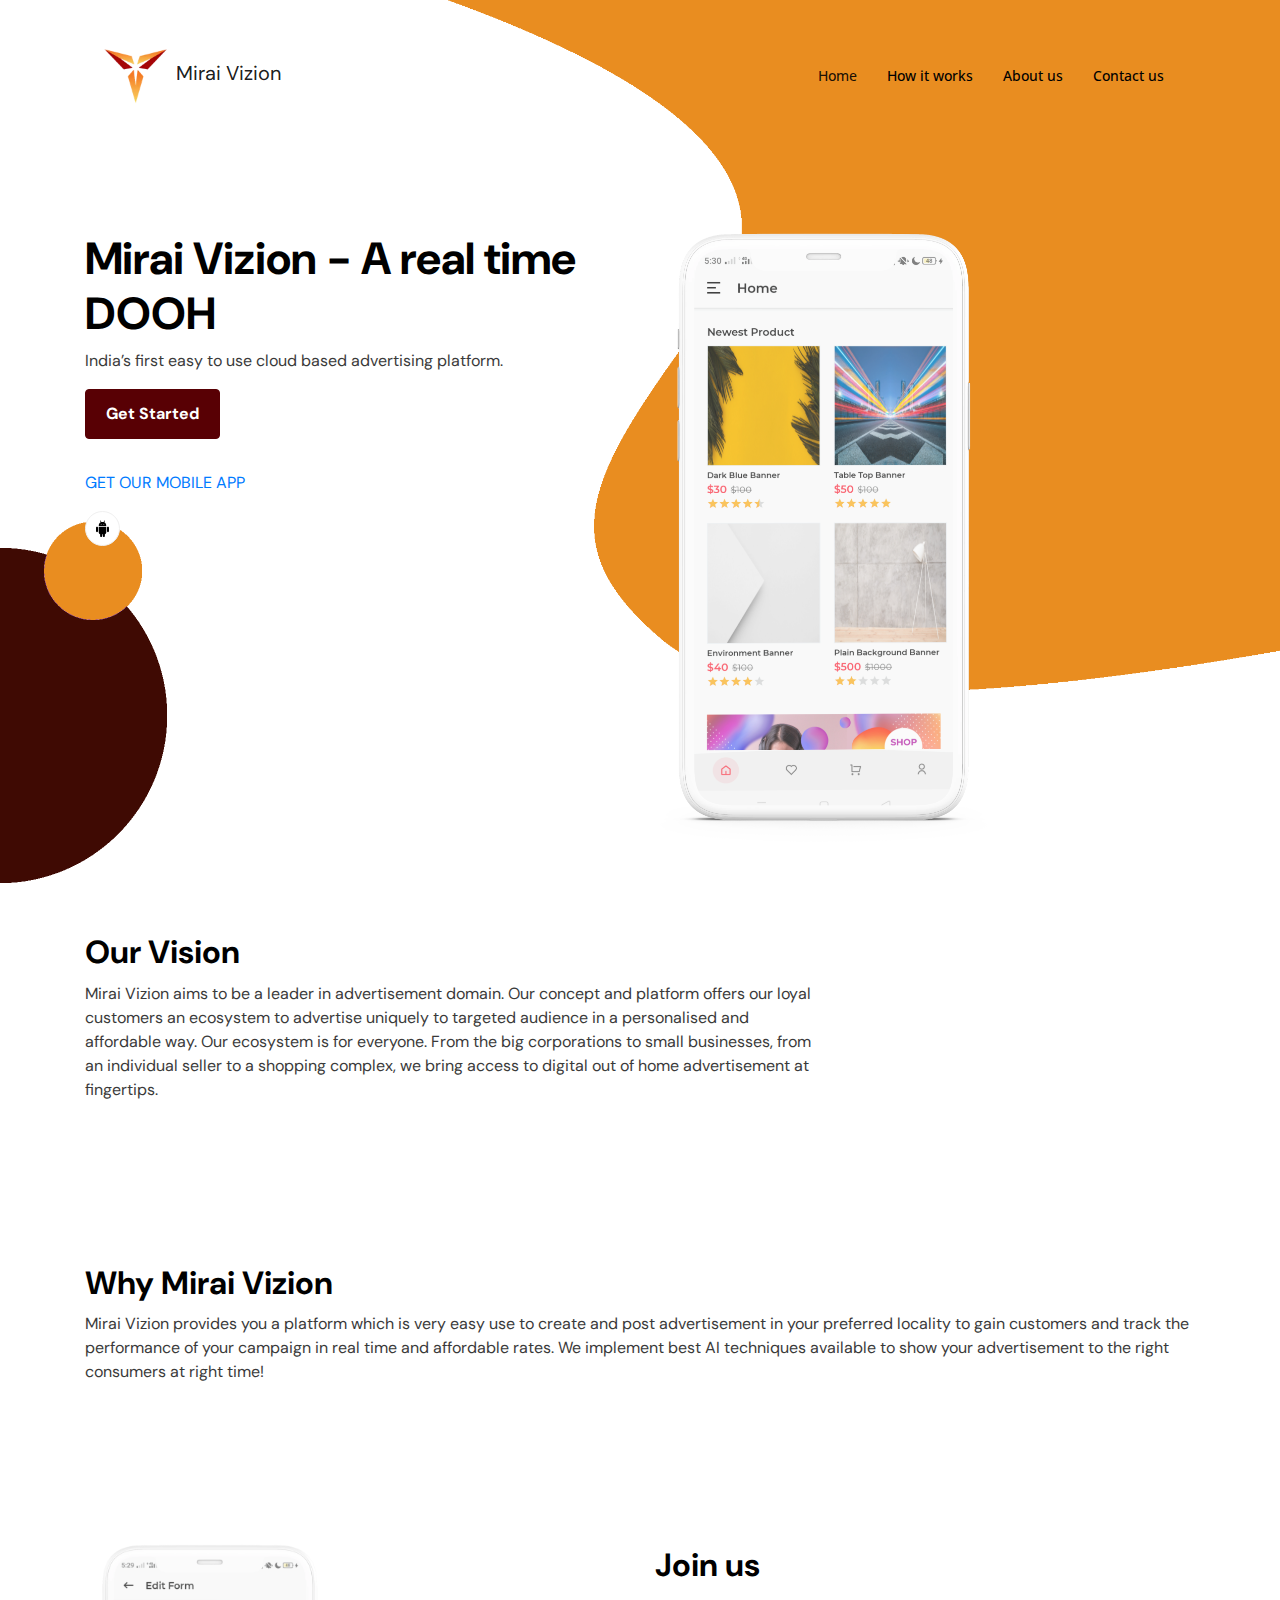
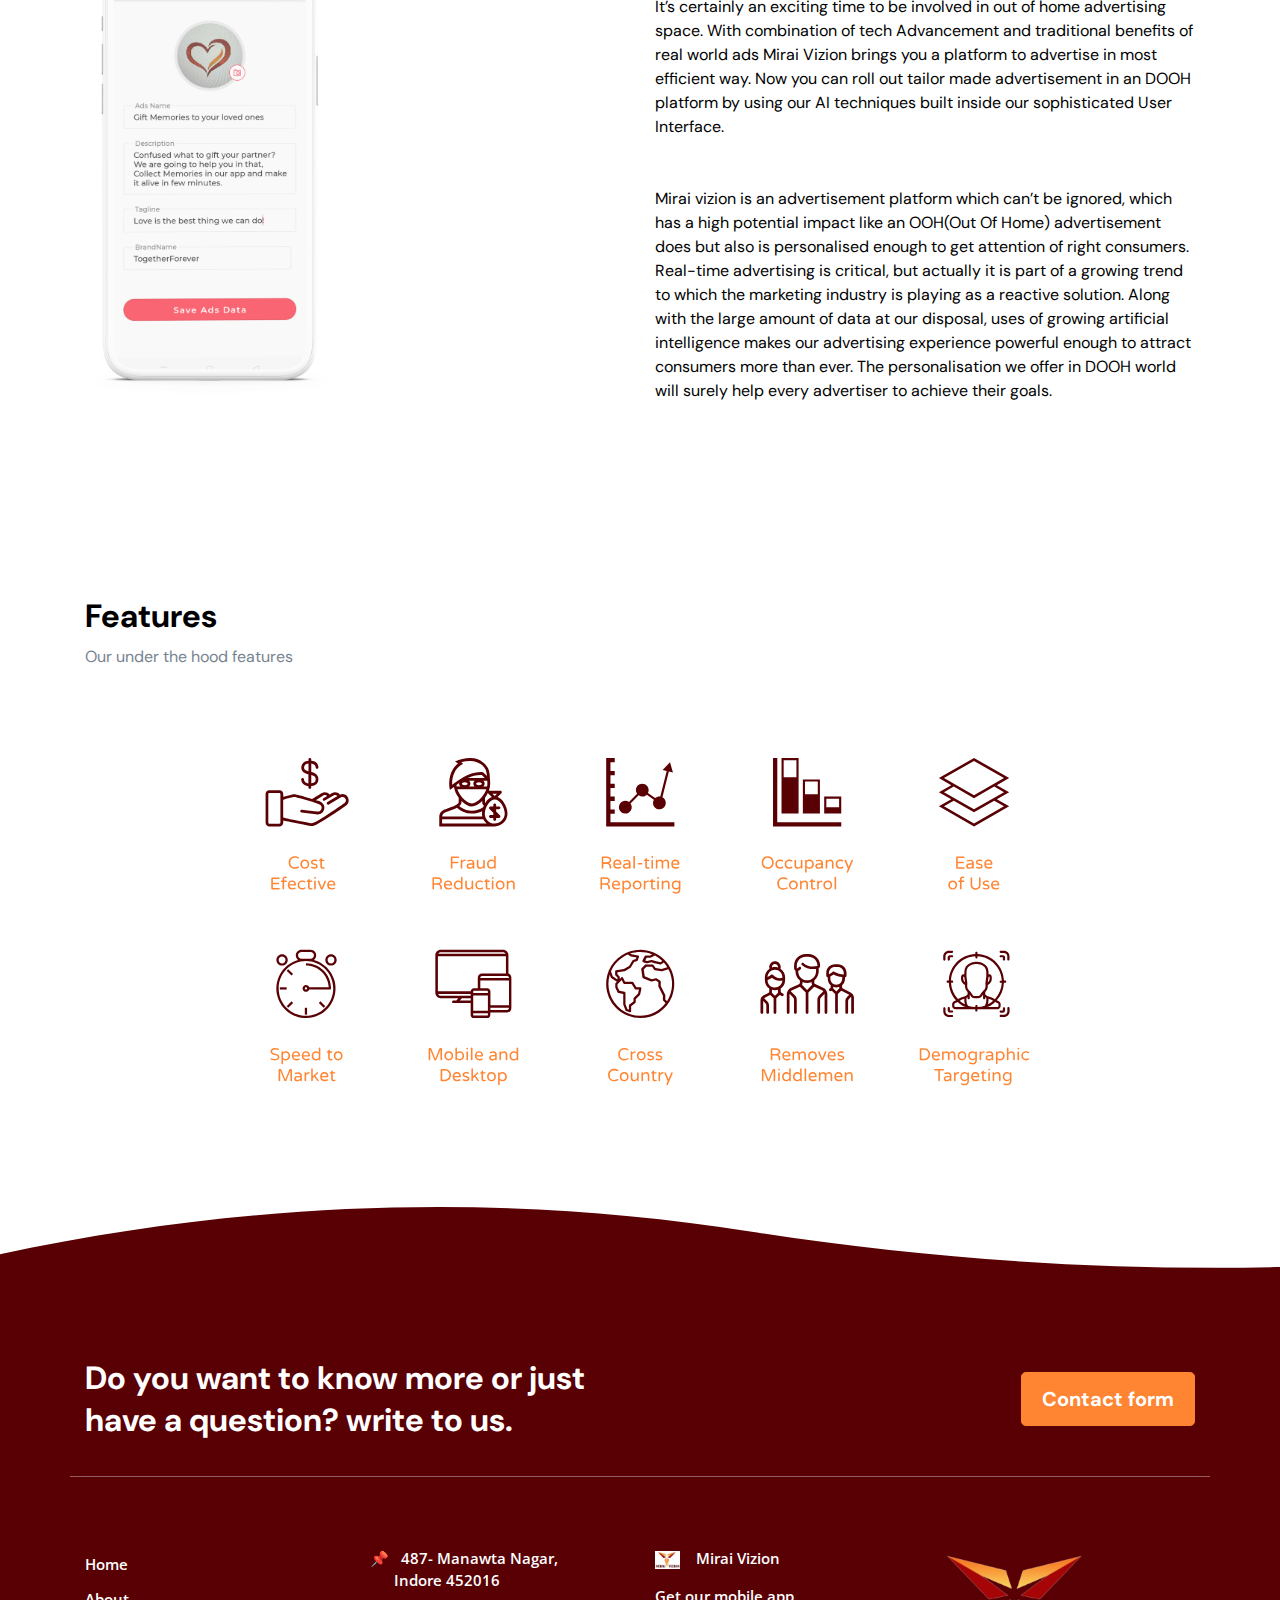
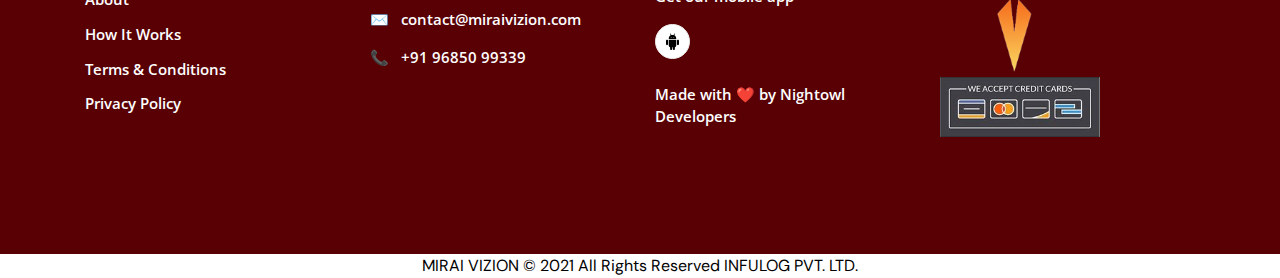
==== commit 1b3866cf: "footer modified" ====
--- a/index.html
+++ b/index.html
@@ -4,6 +4,7 @@
 <head>
     <meta charset="UTF-8">
     <meta name="viewport" content="width=device-width, initial-scale=1.0">
+    <meta name="description" content="India’s first easy to use cloud based advertising platform.">
     <meta http-equiv="X-UA-Compatible" content="ie=edge">
     <title>Mirai Vizion | Home</title>
     <link rel="stylesheet" href="assets/vendors/fontawesome-free/css/all.min.css">
@@ -227,12 +228,12 @@
                                             target="_blank" rel="noopener noreferrer" class="text-reset">Nightowl Developers</a></p>
 
                             </li>
-                            <li class="nav-item">
+                            <!-- <li class="nav-item">
                                 <div>
                                     <p>Powered By <a href="https://www.bootstrapdash.com" target="_blank"
                                             rel="noopener noreferrer" class="text-reset">BootstrapDash</a></p>
 
-                            </li>
+                            </li> -->
                         </ul>
                     </nav>
                 </div>
